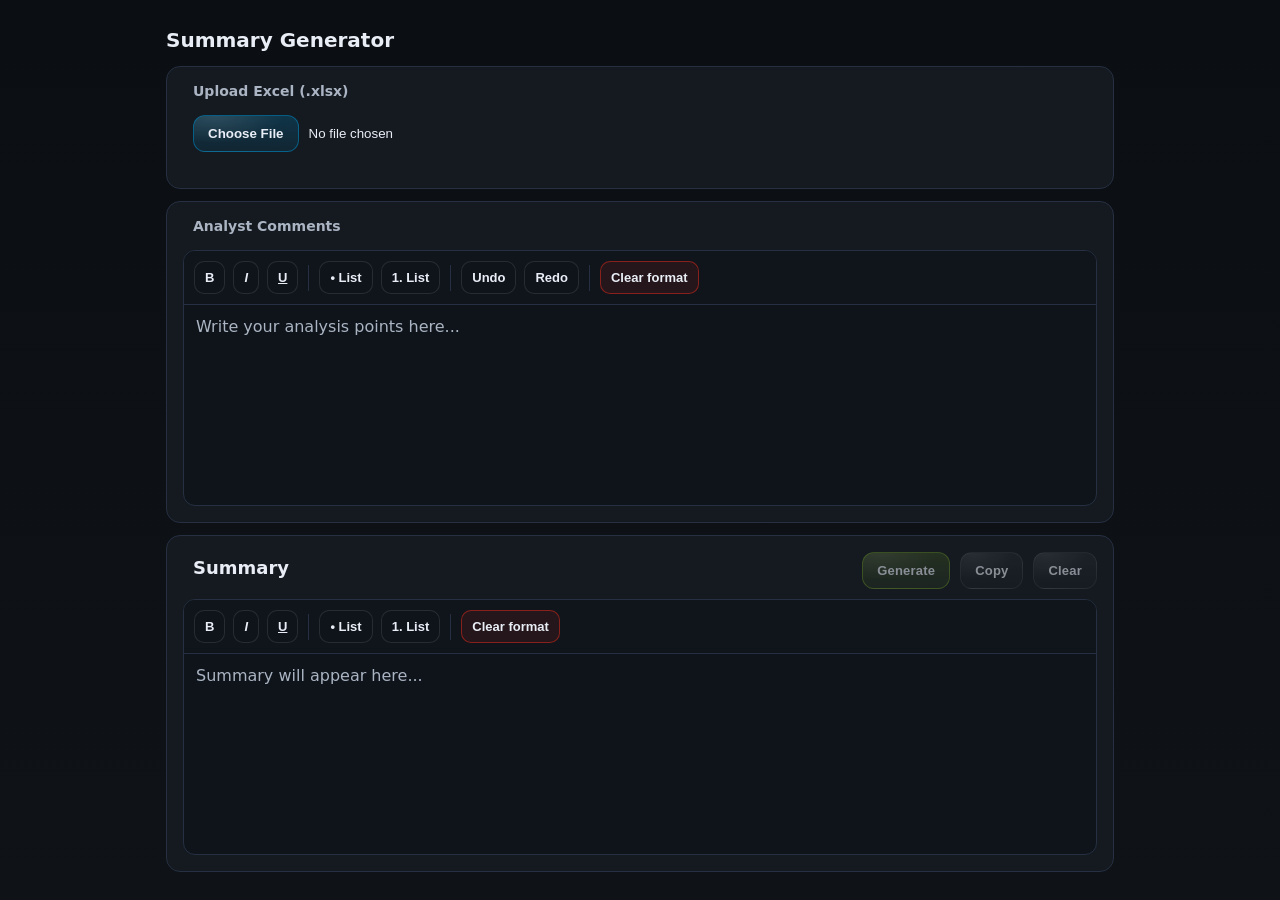
==== summary.html @ 72fc3a59 "added summary page" ====
<!doctype html>
<html lang="en">
  <head>
    <meta charset="utf-8" />
    <meta name="viewport" content="width=device-width,initial-scale=1" />
    <title>Transactions Summarizer</title>
    <style>
      :root {
        --bg: #0f1216;
        --card: #151a21;
        --text: #e9eef6;
        --muted: #aab4c2;
        --line: #263042;
        --primary: #86bc25;
        --blue: #007cb0;
        --danger: #da291c;
      }

      * {
        box-sizing: border-box;
      }
      body {
        margin: 0;
        font-family:
          system-ui,
          -apple-system,
          Segoe UI,
          Roboto,
          Arial,
          sans-serif;
        background: linear-gradient(180deg, #0b0e12, var(--bg));
        color: var(--text);
      }
      .app {
        max-width: 980px;
        margin: 28px auto;
        padding: 0 16px;
      }
      .head {
        margin-bottom: 14px;
      }
      h1 {
        margin: 0 0 6px;
        font-size: 20px;
      }
      .sub {
        margin: 0;
        color: var(--muted);
        font-size: 13px;
      }

      .card {
        background: var(--card);
        border: 1px solid var(--line);
        border-radius: 14px;
        padding: 16px;
        margin: 12px 0;
      }
      .label {
        display: block;
        font-size: 14px;
        color: var(--muted);
        font-weight: 600;

        margin-bottom: 6px;
        margin-left: 10px;
      }
      #summary {
        color: (var(--text));
        font-size: 18px;
        font-weight: 600;
      }
      .hint {
        font-size: 12px;
        color: var(--muted);
        margin-top: 6px;
      }
      .status {
        margin-top: 10px;
        font-size: 12px;
        color: var(--muted);
      }
      .status.ok {
        color: #cfe8b3;
      }
      .status.bad {
        color: #ffb3ad;
      }

      .row {
        display: flex;
        gap: 12px;
        justify-content: space-between;
        align-items: center;
        flex-wrap: wrap;
      }
      .rowBtns {
        display: flex;
        gap: 10px;
        align-items: center;
        flex-wrap: wrap;
      }

      /* Beautiful buttons */
      .btn {
        appearance: none;
        border: 1px solid rgba(255, 255, 255, 0.1);
        background:
          radial-gradient(
            120% 140% at 20% 0%,
            rgba(255, 255, 255, 0.1),
            transparent 55%
          ),
          linear-gradient(
            180deg,
            rgba(255, 255, 255, 0.06),
            rgba(255, 255, 255, 0.02)
          );
        color: var(--text);
        padding: 10px 14px;
        border-radius: 12px;
        cursor: pointer;
        font-weight: 750;
        font-size: 13px;
        letter-spacing: 0.2px;
        box-shadow: 0 10px 24px rgba(0, 0, 0, 0.28);
        transition:
          transform 0.12s ease,
          box-shadow 0.18s ease,
          border-color 0.18s ease;
      }
      .btn:hover:not(:disabled) {
        border-color: rgba(255, 255, 255, 0.22);
        box-shadow: 0 14px 34px rgba(0, 0, 0, 0.34);
        transform: translateY(-1px);
      }
      .btn:active:not(:disabled) {
        transform: translateY(0px);
      }
      .btn:disabled {
        opacity: 0.55;
        cursor: not-allowed;
        box-shadow: none;
      }

      .btn.primary {
        border-color: rgba(134, 188, 37, 0.55);
        background:
          radial-gradient(
            120% 140% at 20% 0%,
            rgba(255, 255, 255, 0.12),
            transparent 55%
          ),
          linear-gradient(
            180deg,
            rgba(134, 188, 37, 0.26),
            rgba(134, 188, 37, 0.12)
          );
      }
      .btn.primary:hover:not(:disabled) {
        border-color: rgba(134, 188, 37, 0.85);
        box-shadow:
          0 14px 34px rgba(0, 0, 0, 0.34),
          0 0 0 6px rgba(134, 188, 37, 0.14);
      }

      /* Nice file button */
      input[type="file"]::file-selector-button {
        appearance: none;
        border: 1px solid rgba(0, 124, 176, 0.65);
        background:
          radial-gradient(
            120% 140% at 20% 0%,
            rgba(255, 255, 255, 0.12),
            transparent 55%
          ),
          linear-gradient(
            180deg,
            rgba(0, 124, 176, 0.28),
            rgba(0, 124, 176, 0.12)
          );
        color: var(--text);
        padding: 10px 14px;
        border-radius: 12px;
        cursor: pointer;
        font-weight: 750;
        margin: 10px;
        transition:
          transform 0.12s ease,
          box-shadow 0.18s ease,
          border-color 0.18s ease;
      }
      input[type="file"]::file-selector-button:hover {
        border-color: rgba(0, 124, 176, 0.95);
        box-shadow:
          0 12px 28px rgba(0, 0, 0, 0.3),
          0 0 0 6px rgba(0, 124, 176, 0.14);
        transform: translateY(-1px);
      }

      /* Rich text editor */
      .rte {
        border: 1px solid var(--line);
        border-radius: 12px;
        overflow: hidden;
        background: #0f141b;
        margin-top: 10px;
      }
      .rteToolbar {
        display: flex;
        flex-wrap: wrap;
        gap: 8px;
        align-items: center;
        padding: 10px;
        border-bottom: 1px solid var(--line);
        background: #10151c;
      }
      .iconBtn {
        border: 1px solid rgba(255, 255, 255, 0.1);
        background: #0f141b;
        color: var(--text);
        padding: 8px 10px;
        border-radius: 10px;
        cursor: pointer;
        font-weight: 800;
        font-size: 13px;
      }
      .iconBtn:hover {
        border-color: rgba(255, 255, 255, 0.22);
      }
      .iconBtn:active {
        transform: translateY(1px);
      }
      .iconBtn.danger {
        border-color: rgba(218, 41, 28, 0.55);
        background: rgba(218, 41, 28, 0.1);
      }

      .sep {
        width: 1px;
        height: 26px;
        background: var(--line);
        margin: 0 2px;
      }

      .rteEditor {
        min-height: 200px;
        padding: 12px;
        outline: none;
        color: var(--text);
      }
      .rteEditor.placeholder:empty:before {
        content: attr(data-placeholder);
        color: var(--muted);
      }
    </style>
  </head>
  <body>
    <main class="app">
      <header class="head">
        <h1>Summary Generator</h1>
      </header>

      <section class="card">
        <label class="label">Upload Excel (.xlsx)</label>
        <input id="file" type="file" accept=".xlsx" />
        <div id="status" class="status" aria-live="polite"></div>
      </section>

      <section class="card">
        <div class="row">
          <div>
            <label class="label">Analyst Comments</label>
          </div>
        </div>

        <div class="rte">
          <div class="rteToolbar" role="toolbar" aria-label="Analysis toolbar">
            <button
              class="iconBtn"
              type="button"
              data-target="analysisEditor"
              data-cmd="bold"
            >
              <b>B</b>
            </button>
            <button
              class="iconBtn"
              type="button"
              data-target="analysisEditor"
              data-cmd="italic"
            >
              <i>I</i>
            </button>
            <button
              class="iconBtn"
              type="button"
              data-target="analysisEditor"
              data-cmd="underline"
            >
              <u>U</u>
            </button>
            <span class="sep"></span>
            <button
              class="iconBtn"
              type="button"
              data-target="analysisEditor"
              data-cmd="insertUnorderedList"
            >
              • List
            </button>
            <button
              class="iconBtn"
              type="button"
              data-target="analysisEditor"
              data-cmd="insertOrderedList"
            >
              1. List
            </button>
            <span class="sep"></span>
            <button
              class="iconBtn"
              type="button"
              data-target="analysisEditor"
              data-cmd="undo"
            >
              Undo
            </button>
            <button
              class="iconBtn"
              type="button"
              data-target="analysisEditor"
              data-cmd="redo"
            >
              Redo
            </button>
            <span class="sep"></span>
            <button
              class="iconBtn danger"
              type="button"
              data-target="analysisEditor"
              data-action="clearFormat"
            >
              Clear format
            </button>
          </div>

          <div
            id="analysisEditor"
            class="rteEditor placeholder"
            contenteditable="true"
            spellcheck="true"
            data-placeholder="Write your analysis points here..."
          ></div>
        </div>
      </section>

      <section class="card">
        <div class="row">
          <div>
            <label class="label" id="summary">Summary </label>
          </div>
          <div class="rowBtns">
            <button id="btnGenerate" class="btn primary" disabled>
              Generate
            </button>
            <button id="btnCopy" class="btn" disabled>Copy</button>
            <button id="btnClear" class="btn" disabled>Clear</button>
          </div>
        </div>

        <div class="rte">
          <div class="rteToolbar" role="toolbar" aria-label="Summary toolbar">
            <button
              class="iconBtn"
              type="button"
              data-target="summaryEditor"
              data-cmd="bold"
            >
              <b>B</b>
            </button>
            <button
              class="iconBtn"
              type="button"
              data-target="summaryEditor"
              data-cmd="italic"
            >
              <i>I</i>
            </button>
            <button
              class="iconBtn"
              type="button"
              data-target="summaryEditor"
              data-cmd="underline"
            >
              <u>U</u>
            </button>
            <span class="sep"></span>
            <button
              class="iconBtn"
              type="button"
              data-target="summaryEditor"
              data-cmd="insertUnorderedList"
            >
              • List
            </button>
            <button
              class="iconBtn"
              type="button"
              data-target="summaryEditor"
              data-cmd="insertOrderedList"
            >
              1. List
            </button>
            <span class="sep"></span>
            <button
              class="iconBtn danger"
              type="button"
              data-target="summaryEditor"
              data-action="clearFormat"
            >
              Clear format
            </button>
          </div>

          <div
            id="summaryEditor"
            class="rteEditor placeholder"
            contenteditable="true"
            spellcheck="true"
            data-placeholder="Summary will appear here..."
          ></div>
        </div>
      </section>
    </main>

    <script src="https://cdn.sheetjs.com/xlsx-latest/package/dist/xlsx.full.min.js"></script>
    <script>
      // Code Generated by Sidekick is for learning and experimentation purposes only.
      (() => {
        const el = (id) => document.getElementById(id);

        const fileEl = el("file");
        const statusEl = el("status");

        const btnGenerate = el("btnGenerate");
        const btnCopy = el("btnCopy");
        const btnClear = el("btnClear");

        const analysisEditor = el("analysisEditor");
        const summaryEditor = el("summaryEditor");

        let rows = [];
        let fileName = "";

        function setStatus(msg, kind = "") {
          statusEl.textContent = msg || "";
          statusEl.className = "status" + (kind ? ` ${kind}` : "");
        }

        function normalize(s) {
          return String(s ?? "")
            .trim()
            .toLowerCase()
            .replace(/\s+/g, " ")
            .replace(/[^a-z0-9 ]/g, "");
        }

        function findCol(headers, candidates) {
          const normToOrig = new Map(headers.map((h) => [normalize(h), h]));
          for (const c of candidates) {
            const hit = normToOrig.get(normalize(c));
            if (hit) return hit;
          }
          const normHeaders = headers.map((h) => ({ h, n: normalize(h) }));
          for (const c of candidates) {
            const cn = normalize(c);
            const hit = normHeaders.find(
              (x) => x.n.includes(cn) || cn.includes(x.n),
            );
            if (hit) return hit.h;
          }
          return "";
        }

        function parseAmount(v) {
          if (v == null || v === "") return NaN;
          if (typeof v === "number") return v;

          const cleaned = String(v)
            .trim()
            .replace(/[^0-9.,\-()]/g, "");
          const neg = /^\(.*\)$/.test(cleaned);
          const unwrapped = cleaned.replace(/[()]/g, "");

          const parts = unwrapped.split(".");
          let numStr = unwrapped;
          if (parts.length > 2) {
            const last = parts.pop();
            numStr = parts.join("") + "." + last;
          }
          numStr = numStr.replace(/,/g, "");
          const n = Number(numStr);
          if (!Number.isFinite(n)) return NaN;
          return neg ? -n : n;
        }

        function parseDate(v) {
          if (v == null || v === "") return null;
          if (v instanceof Date && !isNaN(v)) return v;
          if (typeof v === "number") {
            const epoch = new Date(Date.UTC(1899, 11, 30));
            const d = new Date(epoch.getTime() + v * 86400000);
            return isNaN(d) ? null : d;
          }
          const d = new Date(String(v));
          return isNaN(d) ? null : d;
        }

        function fmtMoney(n) {
          if (!Number.isFinite(n)) return "N/A";
          const sign = n < 0 ? "-" : "";
          const abs = Math.abs(n);
          return `${sign}${abs.toLocaleString(undefined, { minimumFractionDigits: 2, maximumFractionDigits: 2 })}`;
        }

        function fmtDate(d) {
          return d instanceof Date && !isNaN(d)
            ? d.toISOString().slice(0, 10)
            : "N/A";
        }

        function esc(s) {
          return String(s ?? "")
            .replaceAll("&", "&amp;")
            .replaceAll("<", "&lt;")
            .replaceAll(">", "&gt;")
            .replaceAll('"', "&quot;")
            .replaceAll("'", "&#39;");
        }

        function sanitizeBasicHtml(html) {
          // allow basic formatting + lists; remove everything else
          const allowed = new Set([
            "B",
            "STRONG",
            "I",
            "EM",
            "U",
            "BR",
            "DIV",
            "P",
            "UL",
            "OL",
            "LI",
            "SPAN",
          ]);
          const tpl = document.createElement("template");
          tpl.innerHTML = String(html || "");

          const walk = (node) => {
            const children = Array.from(node.childNodes);
            for (const ch of children) {
              if (ch.nodeType === Node.ELEMENT_NODE) {
                const tag = ch.tagName.toUpperCase();
                if (!allowed.has(tag)) {
                  // unwrap: keep text/children
                  const frag = document.createDocumentFragment();
                  while (ch.firstChild) frag.appendChild(ch.firstChild);
                  ch.replaceWith(frag);
                } else {
                  // strip attributes (keeps it simple/safe)
                  for (const attr of Array.from(ch.attributes))
                    ch.removeAttribute(attr.name);
                  walk(ch);
                }
              } else if (ch.nodeType === Node.COMMENT_NODE) {
                ch.remove();
              }
            }
          };

          walk(tpl.content);
          return tpl.innerHTML;
        }

        function buildSummaryHtml() {
          if (!rows.length) throw new Error("No transactions loaded.");

          const headers = Object.keys(rows[0] || {});
          const dateCol = findCol(headers, [
            "date",
            "posting date",
            "transaction date",
            "txn date",
          ]);
          const amtCol = findCol(headers, [
            "amount",
            "amt",
            "value",
            "transaction amount",
            "debit",
            "credit",
          ]);
          const descCol = findCol(headers, [
            "description",
            "narration",
            "details",
            "merchant",
            "payee",
            "memo",
          ]);
          const catCol = findCol(headers, [
            "category",
            "type",
            "classification",
          ]);

          const parsed = rows.map((r) => ({
            amount: amtCol ? parseAmount(r[amtCol]) : NaN,
            date: dateCol ? parseDate(r[dateCol]) : null,
            desc: descCol ? String(r[descCol] ?? "").trim() : "",
            cat: catCol ? String(r[catCol] ?? "").trim() : "",
          }));

          const amountOk = parsed.filter((x) => Number.isFinite(x.amount));
          const dateOk = parsed.filter(
            (x) => x.date instanceof Date && !isNaN(x.date),
          );

          const total = amountOk.reduce((a, x) => a + x.amount, 0);
          const inflow = amountOk
            .filter((x) => x.amount > 0)
            .reduce((a, x) => a + x.amount, 0);
          const outflow = amountOk
            .filter((x) => x.amount < 0)
            .reduce((a, x) => a + x.amount, 0);

          const minDate = dateOk.length
            ? new Date(Math.min(...dateOk.map((x) => x.date.getTime())))
            : null;
          const maxDate = dateOk.length
            ? new Date(Math.max(...dateOk.map((x) => x.date.getTime())))
            : null;

          const byCat = new Map();
          for (const x of amountOk) {
            const k = x.cat || "(Uncategorized)";
            byCat.set(k, (byCat.get(k) || 0) + x.amount);
          }
          const topCats = [...byCat.entries()]
            .sort((a, b) => Math.abs(b[1]) - Math.abs(a[1]))
            .slice(0, 5);

          const topTx = amountOk
            .map((x) => ({ ...x, abs: Math.abs(x.amount) }))
            .sort((a, b) => b.abs - a.abs)
            .slice(0, 5);

          const analysisHtml = sanitizeBasicHtml(analysisEditor.innerHTML);
          const hasAnalysis = analysisEditor.textContent.trim().length > 0;

          const warnings = [];
          if (!amtCol) warnings.push("amount");
          if (!dateCol) warnings.push("date");

          return `
      <div>
        <p><b>File:</b> ${esc(fileName || "Uploaded Excel")}</p>
        <p><b>Transactions:</b> ${esc(rows.length)}</p>

        <h3>Summary</h3>
        <ul>
          <li><b>Date range:</b> ${esc(minDate ? fmtDate(minDate) : "N/A")} to ${esc(maxDate ? fmtDate(maxDate) : "N/A")}</li>
          <li><b>Net total:</b> ${esc(fmtMoney(total))}</li>
          <li><b>Inflows:</b> ${esc(fmtMoney(inflow))}</li>
          <li><b>Outflows:</b> ${esc(fmtMoney(outflow))}</li>
        </ul>

        <h3>Top categories (absolute net)</h3>
        ${
          topCats.length
            ? `
          <ol>
            ${topCats.map(([k, v]) => `<li>${esc(k)}: <b>${esc(fmtMoney(v))}</b></li>`).join("")}
          </ol>`
            : `<p><i>N/A</i></p>`
        }

        <h3>Largest transactions (absolute amount)</h3>
        ${
          topTx.length
            ? `
          <ol>
            ${topTx
              .map((t) => {
                const label = [
                  t.desc || t.cat || "Transaction",
                  t.date ? fmtDate(t.date) : "",
                ]
                  .filter(Boolean)
                  .join(" — ");
                return `<li>${esc(label)}: <b>${esc(fmtMoney(t.amount))}</b></li>`;
              })
              .join("")}
          </ol>`
            : `<p><i>N/A</i></p>`
        }

        <h3>My analysis points</h3>
        ${hasAnalysis ? `<div>${analysisHtml}</div>` : `<p><i>No analysis added.</i></p>`}

        ${warnings.length ? `<p><i>Note: Could not detect ${esc(warnings.join(" and "))} column(s) reliably.</i></p>` : ``}
      </div>
    `.trim();
        }

        async function copySummary() {
          const html = summaryEditor.innerHTML;
          const text = summaryEditor.innerText;

          if (!text.trim()) return;

          try {
            if (navigator.clipboard && window.ClipboardItem) {
              await navigator.clipboard.write([
                new ClipboardItem({
                  "text/html": new Blob([html], { type: "text/html" }),
                  "text/plain": new Blob([text], { type: "text/plain" }),
                }),
              ]);
            } else {
              await navigator.clipboard.writeText(text);
            }
            setStatus("Copied.", "ok");
          } catch {
            setStatus("Copy blocked—select and copy manually.", "bad");
          }
        }

        function clearAll() {
          rows = [];
          fileName = "";
          fileEl.value = "";

          analysisEditor.innerHTML = "";
          summaryEditor.innerHTML = "";

          btnGenerate.disabled = true;
          btnCopy.disabled = true;
          btnClear.disabled = true;

          setStatus("", "");
        }

        // Toolbar commands
        document.addEventListener("click", (e) => {
          const btn = e.target.closest("[data-cmd], [data-action]");
          if (!btn) return;

          const targetId = btn.getAttribute("data-target");
          const target = targetId ? document.getElementById(targetId) : null;
          if (!target) return;

          target.focus();

          const cmd = btn.getAttribute("data-cmd");
          const action = btn.getAttribute("data-action");

          if (cmd) document.execCommand(cmd, false, null);
          if (action === "clearFormat") {
            document.execCommand("removeFormat", false, null);
            document.execCommand("unlink", false, null);
          }
        });

        // Enable copy based on summary content
        summaryEditor.addEventListener("input", () => {
          btnCopy.disabled = !summaryEditor.textContent.trim();
        });

        fileEl.addEventListener("change", async () => {
          setStatus("", "");
          const f = fileEl.files?.[0];
          if (!f) return;

          try {
            if (!window.XLSX)
              throw new Error("Missing XLSX library (xlsx.full.min.js).");

            fileName = f.name;
            const buf = await f.arrayBuffer();
            const wb = XLSX.read(buf, { type: "array", cellDates: true });

            const sheetName = wb.SheetNames?.[0];
            if (!sheetName) throw new Error("No sheets found.");

            const ws = wb.Sheets[sheetName];
            const json = XLSX.utils.sheet_to_json(ws, { defval: "" });
            if (!json.length) throw new Error("No transaction rows found.");

            rows = json;

            btnGenerate.disabled = false;
            btnClear.disabled = false;

            setStatus(`Loaded: ${f.name}`, "ok");
          } catch (err) {
            clearAll();
            setStatus(err?.message || "Failed to load file.", "bad");
          }
        });

        btnGenerate.addEventListener("click", () => {
          try {
            const html = buildSummaryHtml();
            summaryEditor.innerHTML = html;
            btnCopy.disabled = !summaryEditor.textContent.trim();
            setStatus("Generated. Edit the summary as needed.", "ok");
          } catch (err) {
            setStatus(err?.message || "Failed to generate summary.", "bad");
          }
        });

        btnCopy.addEventListener("click", copySummary);
        btnClear.addEventListener("click", clearAll);

        clearAll();
      })();
    </script>
  </body>
</html>
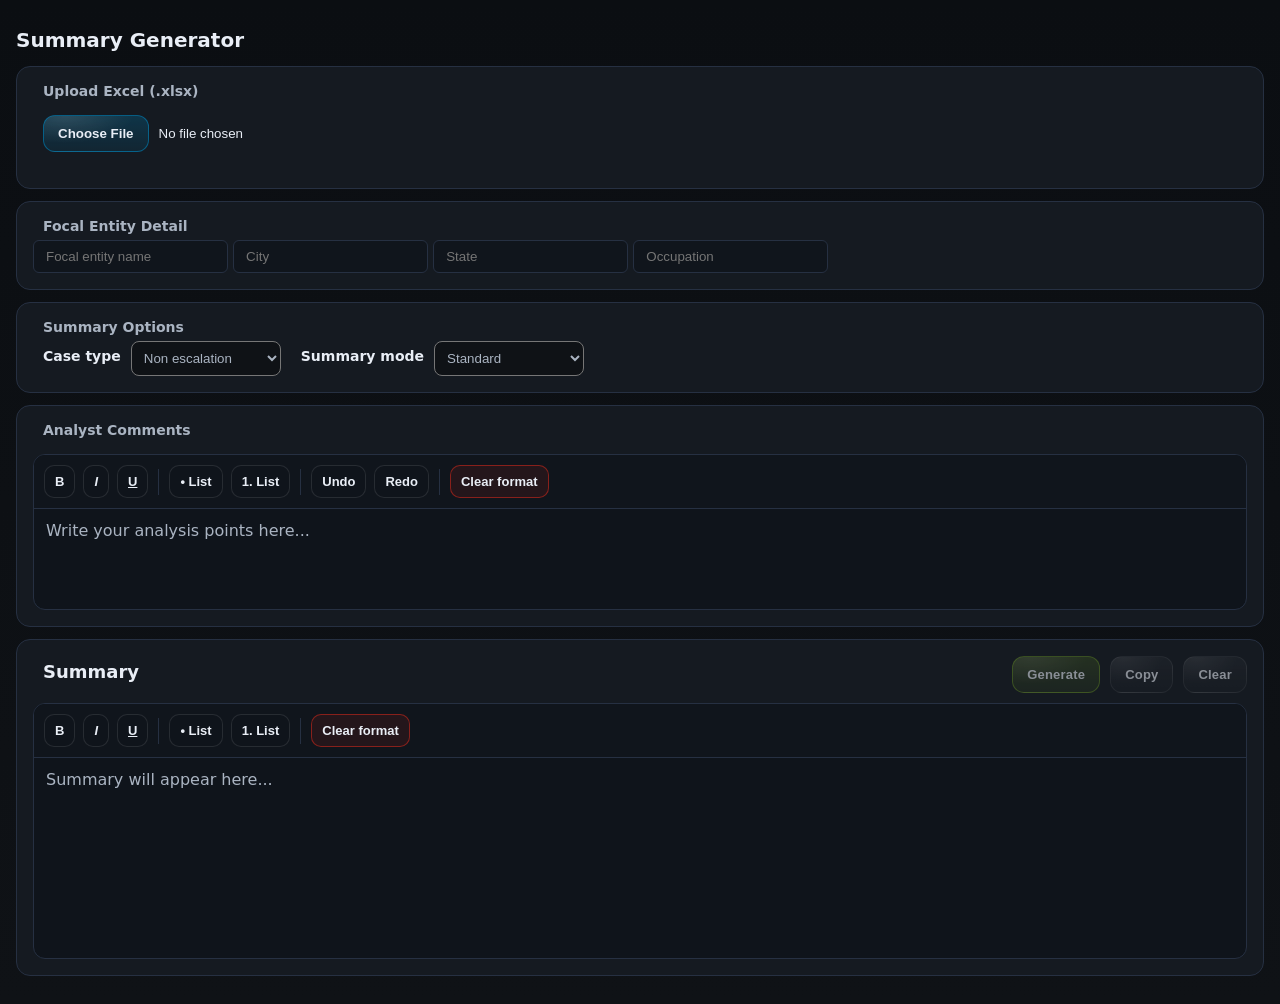
==== commit 0a3ad554: "merged in sinlge file" ====
--- a/summary.html
+++ b/summary.html
@@ -4,6 +4,7 @@
     <meta charset="utf-8" />
     <meta name="viewport" content="width=device-width,initial-scale=1" />
     <title>Transactions Summarizer</title>
+    <!-- <link rel="stylesheet" href="styles.css" /> -->
     <style>
       :root {
         --bg: #0f1216;
@@ -32,7 +33,7 @@
         color: var(--text);
       }
       .app {
-        max-width: 980px;
+        max-width: 100%;
         margin: 28px auto;
         padding: 0 16px;
       }
@@ -100,7 +101,20 @@
         align-items: center;
         flex-wrap: wrap;
       }
-
+      #focal-entity-form input {
+        background-color: #10151c;
+        padding: 8px 12px;
+        border-radius: 6px;
+        border: 1px solid var(--line);
+        color: var(--text);
+      }
+      #focal-entity-form input:focus {
+        background-color: #10151c;
+        padding: 8px 12px;
+        border-radius: 6px;
+        border: 1px solid var(--line);
+        color: var(--text);
+      }
       /* Beautiful buttons */
       .btn {
         appearance: none;
@@ -243,6 +257,9 @@
         margin: 0 2px;
       }
 
+      #analysisEditor {
+        min-height: 100px;
+      }
       .rteEditor {
         min-height: 200px;
         padding: 12px;
@@ -252,6 +269,22 @@
       .rteEditor.placeholder:empty:before {
         content: attr(data-placeholder);
         color: var(--muted);
+      }
+      .flex {
+        display: flex;
+        align-items: center;
+        gap: 10px;
+      }
+      .flex .label {
+        font-size: 14px;
+        color: var(--text);
+      }
+      .flex select {
+        background-color: var(--bg);
+        border-radius: 8px;
+        color: var(--muted);
+        padding: 8px;
+        width: 150px;
       }
     </style>
   </head>
@@ -262,11 +295,42 @@
       </header>
 
       <section class="card">
-        <label class="label">Upload Excel (.xlsx)</label>
-        <input id="file" type="file" accept=".xlsx" />
+        <label class="label">Upload Excel (.xlsx)</label
+        ><input id="file" type="file" accept=".xlsx,.xlsm,.xlsb,.xls" />
+
         <div id="status" class="status" aria-live="polite"></div>
       </section>
-
+      <section class="card" id="focal-entity-form">
+        <div class="row">
+          <div>
+            <label class="label">Focal Entity Detail</label>
+          </div>
+        </div>
+        <input id="focalName" type="text" placeholder="Focal entity name" />
+        <input id="city" type="text" placeholder="City" />
+        <input id="state" type="text" placeholder="State" />
+        <input id="occupation" type="text" placeholder="Occupation" />
+      </section>
+      <section class="card" id="summary-options">
+        <div class="row">
+          <div>
+            <label class="label">Summary Options</label>
+          </div>
+        </div>
+        <div class="flex">
+          <label class="label" for="escalationType">Case type</label>
+          <select id="escalationType">
+            <option value="non_escalation" selected>Non escalation</option>
+            <option value="escalation">Escalation</option>
+          </select>
+
+          <label class="label" for="summaryMode">Summary mode</label>
+          <select id="summaryMode">
+            <option value="standard" selected>Standard</option>
+            <option value="simplified">Simplified</option>
+          </select>
+        </div>
+      </section>
       <section class="card">
         <div class="row">
           <div>
@@ -436,7 +500,6 @@
 
     <script src="https://cdn.sheetjs.com/xlsx-latest/package/dist/xlsx.full.min.js"></script>
     <script>
-      // Code Generated by Sidekick is for learning and experimentation purposes only.
       (() => {
         const el = (id) => document.getElementById(id);
 
@@ -449,6 +512,14 @@
 
         const analysisEditor = el("analysisEditor");
         const summaryEditor = el("summaryEditor");
+
+        // NEW: detail inputs
+        const focalNameEl = el("focalName");
+        const cityEl = el("city");
+        const stateEl = el("state");
+        const occupationEl = el("occupation");
+        const escalationTypeEl = el("escalationType");
+        const summaryModeEl = el("summaryMode");
 
         let rows = [];
         let fileName = "";
@@ -464,6 +535,14 @@
             .toLowerCase()
             .replace(/\s+/g, " ")
             .replace(/[^a-z0-9 ]/g, "");
+        }
+
+        // NEW: find a sheet named "Transactions" (case/space tolerant)
+        function findSheetByName(wb, wantedName) {
+          const wanted = normalize(wantedName);
+          return (
+            (wb.SheetNames || []).find((n) => normalize(n) === wanted) || ""
+          );
         }
 
         function findCol(headers, candidates) {
@@ -521,7 +600,10 @@
           if (!Number.isFinite(n)) return "N/A";
           const sign = n < 0 ? "-" : "";
           const abs = Math.abs(n);
-          return `${sign}${abs.toLocaleString(undefined, { minimumFractionDigits: 2, maximumFractionDigits: 2 })}`;
+          return `${sign}${abs.toLocaleString(undefined, {
+            minimumFractionDigits: 2,
+            maximumFractionDigits: 2,
+          })}`;
         }
 
         function fmtDate(d) {
@@ -530,6 +612,7 @@
             : "N/A";
         }
 
+        // FIXED: escape < and > correctly (prevents HTML injection)
         function esc(s) {
           return String(s ?? "")
             .replaceAll("&", "&amp;")
@@ -540,7 +623,6 @@
         }
 
         function sanitizeBasicHtml(html) {
-          // allow basic formatting + lists; remove everything else
           const allowed = new Set([
             "B",
             "STRONG",
@@ -564,12 +646,10 @@
               if (ch.nodeType === Node.ELEMENT_NODE) {
                 const tag = ch.tagName.toUpperCase();
                 if (!allowed.has(tag)) {
-                  // unwrap: keep text/children
                   const frag = document.createDocumentFragment();
                   while (ch.firstChild) frag.appendChild(ch.firstChild);
                   ch.replaceWith(frag);
                 } else {
-                  // strip attributes (keeps it simple/safe)
                   for (const attr of Array.from(ch.attributes))
                     ch.removeAttribute(attr.name);
                   walk(ch);
@@ -587,13 +667,14 @@
         function buildSummaryHtml() {
           if (!rows.length) throw new Error("No transactions loaded.");
 
+          const focalName = (focalNameEl?.value || "").trim() || "N/A";
+          const city = (cityEl?.value || "").trim() || "N/A";
+          const state = (stateEl?.value || "").trim() || "N/A";
+          const occupation = (occupationEl?.value || "").trim() || "N/A";
+          const escalationType = escalationTypeEl?.value || "non_escalation";
+          const summaryMode = summaryModeEl?.value || "standard";
+
           const headers = Object.keys(rows[0] || {});
-          const dateCol = findCol(headers, [
-            "date",
-            "posting date",
-            "transaction date",
-            "txn date",
-          ]);
           const amtCol = findCol(headers, [
             "amount",
             "amt",
@@ -602,123 +683,55 @@
             "debit",
             "credit",
           ]);
-          const descCol = findCol(headers, [
-            "description",
-            "narration",
-            "details",
-            "merchant",
-            "payee",
-            "memo",
-          ]);
-          const catCol = findCol(headers, [
-            "category",
-            "type",
-            "classification",
-          ]);
-
-          const parsed = rows.map((r) => ({
-            amount: amtCol ? parseAmount(r[amtCol]) : NaN,
-            date: dateCol ? parseDate(r[dateCol]) : null,
-            desc: descCol ? String(r[descCol] ?? "").trim() : "",
-            cat: catCol ? String(r[catCol] ?? "").trim() : "",
-          }));
-
-          const amountOk = parsed.filter((x) => Number.isFinite(x.amount));
-          const dateOk = parsed.filter(
-            (x) => x.date instanceof Date && !isNaN(x.date),
+
+          if (!amtCol) throw new Error('Could not detect an "amount" column.');
+
+          const amounts = rows
+            .map((r) => parseAmount(r[amtCol]))
+            .filter((n) => Number.isFinite(n));
+
+          const credit = amounts
+            .filter((n) => n > 0)
+            .reduce((a, n) => a + n, 0);
+          const debit = Math.abs(
+            amounts.filter((n) => n < 0).reduce((a, n) => a + n, 0),
           );
-
-          const total = amountOk.reduce((a, x) => a + x.amount, 0);
-          const inflow = amountOk
-            .filter((x) => x.amount > 0)
-            .reduce((a, x) => a + x.amount, 0);
-          const outflow = amountOk
-            .filter((x) => x.amount < 0)
-            .reduce((a, x) => a + x.amount, 0);
-
-          const minDate = dateOk.length
-            ? new Date(Math.min(...dateOk.map((x) => x.date.getTime())))
-            : null;
-          const maxDate = dateOk.length
-            ? new Date(Math.max(...dateOk.map((x) => x.date.getTime())))
-            : null;
-
-          const byCat = new Map();
-          for (const x of amountOk) {
-            const k = x.cat || "(Uncategorized)";
-            byCat.set(k, (byCat.get(k) || 0) + x.amount);
+          const creditText = `$${fmtMoney(credit)}`;
+          const debitText = `$${fmtMoney(debit)}`;
+
+          let paragraph = "";
+          if (escalationType === "escalation" && summaryMode === "standard") {
+            paragraph = `Escalation summary: The focal entity is "${focalName}" located in ${city}, ${state}, with occupation "${occupation}". Total credits are ${creditText} and total debits are ${debitText}.`;
+          } else if (
+            escalationType === "escalation" &&
+            summaryMode === "simplified"
+          ) {
+            paragraph = `Escalation: "${focalName}" (${city}, ${state}; "${occupation}") — Credits ${creditText}; Debits ${debitText}.`;
+          } else if (
+            escalationType === "non_escalation" &&
+            summaryMode === "standard"
+          ) {
+            paragraph = `Summary: The focal entity is "${focalName}" located in ${city}, ${state}, with occupation "${occupation}". Total credits are ${creditText} and total debits are ${debitText}.`;
+          } else if (
+            escalationType === "non_escalation" &&
+            summaryMode === "simplified"
+          ) {
+            paragraph = `Non-escalation: "${focalName}" (${city}, ${state}; "${occupation}") — Credits ${creditText}; Debits ${debitText}.`;
+          } else {
+            alert("Please check all the input fields are selected correctly.");
+            paragraph = "";
           }
-          const topCats = [...byCat.entries()]
-            .sort((a, b) => Math.abs(b[1]) - Math.abs(a[1]))
-            .slice(0, 5);
-
-          const topTx = amountOk
-            .map((x) => ({ ...x, abs: Math.abs(x.amount) }))
-            .sort((a, b) => b.abs - a.abs)
-            .slice(0, 5);
-
-          const analysisHtml = sanitizeBasicHtml(analysisEditor.innerHTML);
-          const hasAnalysis = analysisEditor.textContent.trim().length > 0;
-
-          const warnings = [];
-          if (!amtCol) warnings.push("amount");
-          if (!dateCol) warnings.push("date");
 
           return `
-      <div>
-        <p><b>File:</b> ${esc(fileName || "Uploaded Excel")}</p>
-        <p><b>Transactions:</b> ${esc(rows.length)}</p>
-
-        <h3>Summary</h3>
-        <ul>
-          <li><b>Date range:</b> ${esc(minDate ? fmtDate(minDate) : "N/A")} to ${esc(maxDate ? fmtDate(maxDate) : "N/A")}</li>
-          <li><b>Net total:</b> ${esc(fmtMoney(total))}</li>
-          <li><b>Inflows:</b> ${esc(fmtMoney(inflow))}</li>
-          <li><b>Outflows:</b> ${esc(fmtMoney(outflow))}</li>
-        </ul>
-
-        <h3>Top categories (absolute net)</h3>
-        ${
-          topCats.length
-            ? `
-          <ol>
-            ${topCats.map(([k, v]) => `<li>${esc(k)}: <b>${esc(fmtMoney(v))}</b></li>`).join("")}
-          </ol>`
-            : `<p><i>N/A</i></p>`
-        }
-
-        <h3>Largest transactions (absolute amount)</h3>
-        ${
-          topTx.length
-            ? `
-          <ol>
-            ${topTx
-              .map((t) => {
-                const label = [
-                  t.desc || t.cat || "Transaction",
-                  t.date ? fmtDate(t.date) : "",
-                ]
-                  .filter(Boolean)
-                  .join(" — ");
-                return `<li>${esc(label)}: <b>${esc(fmtMoney(t.amount))}</b></li>`;
-              })
-              .join("")}
-          </ol>`
-            : `<p><i>N/A</i></p>`
-        }
-
-        <h3>My analysis points</h3>
-        ${hasAnalysis ? `<div>${analysisHtml}</div>` : `<p><i>No analysis added.</i></p>`}
-
-        ${warnings.length ? `<p><i>Note: Could not detect ${esc(warnings.join(" and "))} column(s) reliably.</i></p>` : ``}
-      </div>
-    `.trim();
+    <div>
+      <p>${esc(paragraph)}</p>
+    </div>
+  `.trim();
         }
 
         async function copySummary() {
           const html = summaryEditor.innerHTML;
           const text = summaryEditor.innerText;
-
           if (!text.trim()) return;
 
           try {
@@ -753,7 +766,6 @@
           setStatus("", "");
         }
 
-        // Toolbar commands
         document.addEventListener("click", (e) => {
           const btn = e.target.closest("[data-cmd], [data-action]");
           if (!btn) return;
@@ -774,11 +786,11 @@
           }
         });
 
-        // Enable copy based on summary content
         summaryEditor.addEventListener("input", () => {
           btnCopy.disabled = !summaryEditor.textContent.trim();
         });
 
+        // UPDATED: load the "Transactions" sheet specifically
         fileEl.addEventListener("change", async () => {
           setStatus("", "");
           const f = fileEl.files?.[0];
@@ -792,19 +804,25 @@
             const buf = await f.arrayBuffer();
             const wb = XLSX.read(buf, { type: "array", cellDates: true });
 
-            const sheetName = wb.SheetNames?.[0];
-            if (!sheetName) throw new Error("No sheets found.");
+            const sheetName = findSheetByName(wb, "Transactions");
+            if (!sheetName) {
+              const available = (wb.SheetNames || []).join(", ") || "(none)";
+              throw new Error(
+                `Sheet "Transactions" not found. Available: ${available}`,
+              );
+            }
 
             const ws = wb.Sheets[sheetName];
             const json = XLSX.utils.sheet_to_json(ws, { defval: "" });
-            if (!json.length) throw new Error("No transaction rows found.");
+            if (!json.length)
+              throw new Error('No rows found in "Transactions" sheet.');
 
             rows = json;
 
             btnGenerate.disabled = false;
             btnClear.disabled = false;
 
-            setStatus(`Loaded: ${f.name}`, "ok");
+            setStatus(`Loaded: ${f.name} (Sheet: ${sheetName})`, "ok");
           } catch (err) {
             clearAll();
             setStatus(err?.message || "Failed to load file.", "bad");
--- a/styles.css
+++ b/styles.css
@@ -0,0 +1,272 @@
+:root {
+  --bg: #0f1216;
+  --card: #151a21;
+  --text: #e9eef6;
+  --muted: #aab4c2;
+  --line: #263042;
+  --primary: #86bc25;
+  --blue: #007cb0;
+  --danger: #da291c;
+}
+
+* {
+  box-sizing: border-box;
+}
+body {
+  margin: 0;
+  font-family:
+    system-ui,
+    -apple-system,
+    Segoe UI,
+    Roboto,
+    Arial,
+    sans-serif;
+  background: linear-gradient(180deg, #0b0e12, var(--bg));
+  color: var(--text);
+}
+.app {
+  max-width: 100%;
+  margin: 28px auto;
+  padding: 0 16px;
+}
+.head {
+  margin-bottom: 14px;
+}
+h1 {
+  margin: 0 0 6px;
+  font-size: 20px;
+}
+.sub {
+  margin: 0;
+  color: var(--muted);
+  font-size: 13px;
+}
+
+.card {
+  background: var(--card);
+  border: 1px solid var(--line);
+  border-radius: 14px;
+  padding: 16px;
+  margin: 12px 0;
+}
+.label {
+  display: block;
+  font-size: 14px;
+  color: var(--muted);
+  font-weight: 600;
+
+  margin-bottom: 6px;
+  margin-left: 10px;
+}
+#summary {
+  color: (var(--text));
+  font-size: 18px;
+  font-weight: 600;
+}
+.hint {
+  font-size: 12px;
+  color: var(--muted);
+  margin-top: 6px;
+}
+.status {
+  margin-top: 10px;
+  font-size: 12px;
+  color: var(--muted);
+}
+.status.ok {
+  color: #cfe8b3;
+}
+.status.bad {
+  color: #ffb3ad;
+}
+
+.row {
+  display: flex;
+  gap: 12px;
+  justify-content: space-between;
+  align-items: center;
+  flex-wrap: wrap;
+}
+.rowBtns {
+  display: flex;
+  gap: 10px;
+  align-items: center;
+  flex-wrap: wrap;
+}
+#focal-entity-form input {
+  background-color: #10151c;
+  padding: 8px 12px;
+  border-radius: 6px;
+  border: 1px solid var(--line);
+  color: var(--text);
+}
+#focal-entity-form input:focus {
+  background-color: #10151c;
+  padding: 8px 12px;
+  border-radius: 6px;
+  border: 1px solid var(--line);
+  color: var(--text);
+}
+/* Beautiful buttons */
+.btn {
+  appearance: none;
+  border: 1px solid rgba(255, 255, 255, 0.1);
+  background:
+    radial-gradient(
+      120% 140% at 20% 0%,
+      rgba(255, 255, 255, 0.1),
+      transparent 55%
+    ),
+    linear-gradient(
+      180deg,
+      rgba(255, 255, 255, 0.06),
+      rgba(255, 255, 255, 0.02)
+    );
+  color: var(--text);
+  padding: 10px 14px;
+  border-radius: 12px;
+  cursor: pointer;
+  font-weight: 750;
+  font-size: 13px;
+  letter-spacing: 0.2px;
+  box-shadow: 0 10px 24px rgba(0, 0, 0, 0.28);
+  transition:
+    transform 0.12s ease,
+    box-shadow 0.18s ease,
+    border-color 0.18s ease;
+}
+.btn:hover:not(:disabled) {
+  border-color: rgba(255, 255, 255, 0.22);
+  box-shadow: 0 14px 34px rgba(0, 0, 0, 0.34);
+  transform: translateY(-1px);
+}
+.btn:active:not(:disabled) {
+  transform: translateY(0px);
+}
+.btn:disabled {
+  opacity: 0.55;
+  cursor: not-allowed;
+  box-shadow: none;
+}
+
+.btn.primary {
+  border-color: rgba(134, 188, 37, 0.55);
+  background:
+    radial-gradient(
+      120% 140% at 20% 0%,
+      rgba(255, 255, 255, 0.12),
+      transparent 55%
+    ),
+    linear-gradient(180deg, rgba(134, 188, 37, 0.26), rgba(134, 188, 37, 0.12));
+}
+.btn.primary:hover:not(:disabled) {
+  border-color: rgba(134, 188, 37, 0.85);
+  box-shadow:
+    0 14px 34px rgba(0, 0, 0, 0.34),
+    0 0 0 6px rgba(134, 188, 37, 0.14);
+}
+
+/* Nice file button */
+input[type="file"]::file-selector-button {
+  appearance: none;
+  border: 1px solid rgba(0, 124, 176, 0.65);
+  background:
+    radial-gradient(
+      120% 140% at 20% 0%,
+      rgba(255, 255, 255, 0.12),
+      transparent 55%
+    ),
+    linear-gradient(180deg, rgba(0, 124, 176, 0.28), rgba(0, 124, 176, 0.12));
+  color: var(--text);
+  padding: 10px 14px;
+  border-radius: 12px;
+  cursor: pointer;
+  font-weight: 750;
+  margin: 10px;
+  transition:
+    transform 0.12s ease,
+    box-shadow 0.18s ease,
+    border-color 0.18s ease;
+}
+input[type="file"]::file-selector-button:hover {
+  border-color: rgba(0, 124, 176, 0.95);
+  box-shadow:
+    0 12px 28px rgba(0, 0, 0, 0.3),
+    0 0 0 6px rgba(0, 124, 176, 0.14);
+  transform: translateY(-1px);
+}
+
+/* Rich text editor */
+.rte {
+  border: 1px solid var(--line);
+  border-radius: 12px;
+  overflow: hidden;
+  background: #0f141b;
+  margin-top: 10px;
+}
+.rteToolbar {
+  display: flex;
+  flex-wrap: wrap;
+  gap: 8px;
+  align-items: center;
+  padding: 10px;
+  border-bottom: 1px solid var(--line);
+  background: #10151c;
+}
+.iconBtn {
+  border: 1px solid rgba(255, 255, 255, 0.1);
+  background: #0f141b;
+  color: var(--text);
+  padding: 8px 10px;
+  border-radius: 10px;
+  cursor: pointer;
+  font-weight: 800;
+  font-size: 13px;
+}
+.iconBtn:hover {
+  border-color: rgba(255, 255, 255, 0.22);
+}
+.iconBtn:active {
+  transform: translateY(1px);
+}
+.iconBtn.danger {
+  border-color: rgba(218, 41, 28, 0.55);
+  background: rgba(218, 41, 28, 0.1);
+}
+
+.sep {
+  width: 1px;
+  height: 26px;
+  background: var(--line);
+  margin: 0 2px;
+}
+
+#analysisEditor {
+  min-height: 100px;
+}
+.rteEditor {
+  min-height: 200px;
+  padding: 12px;
+  outline: none;
+  color: var(--text);
+}
+.rteEditor.placeholder:empty:before {
+  content: attr(data-placeholder);
+  color: var(--muted);
+}
+.flex {
+  display: flex;
+  align-items: center;
+  gap: 10px;
+}
+.flex .label {
+  font-size: 14px;
+  color: var(--text);
+}
+.flex select {
+  background-color: var(--bg);
+  border-radius: 8px;
+  color: var(--muted);
+  padding: 8px;
+  width: 150px;
+}
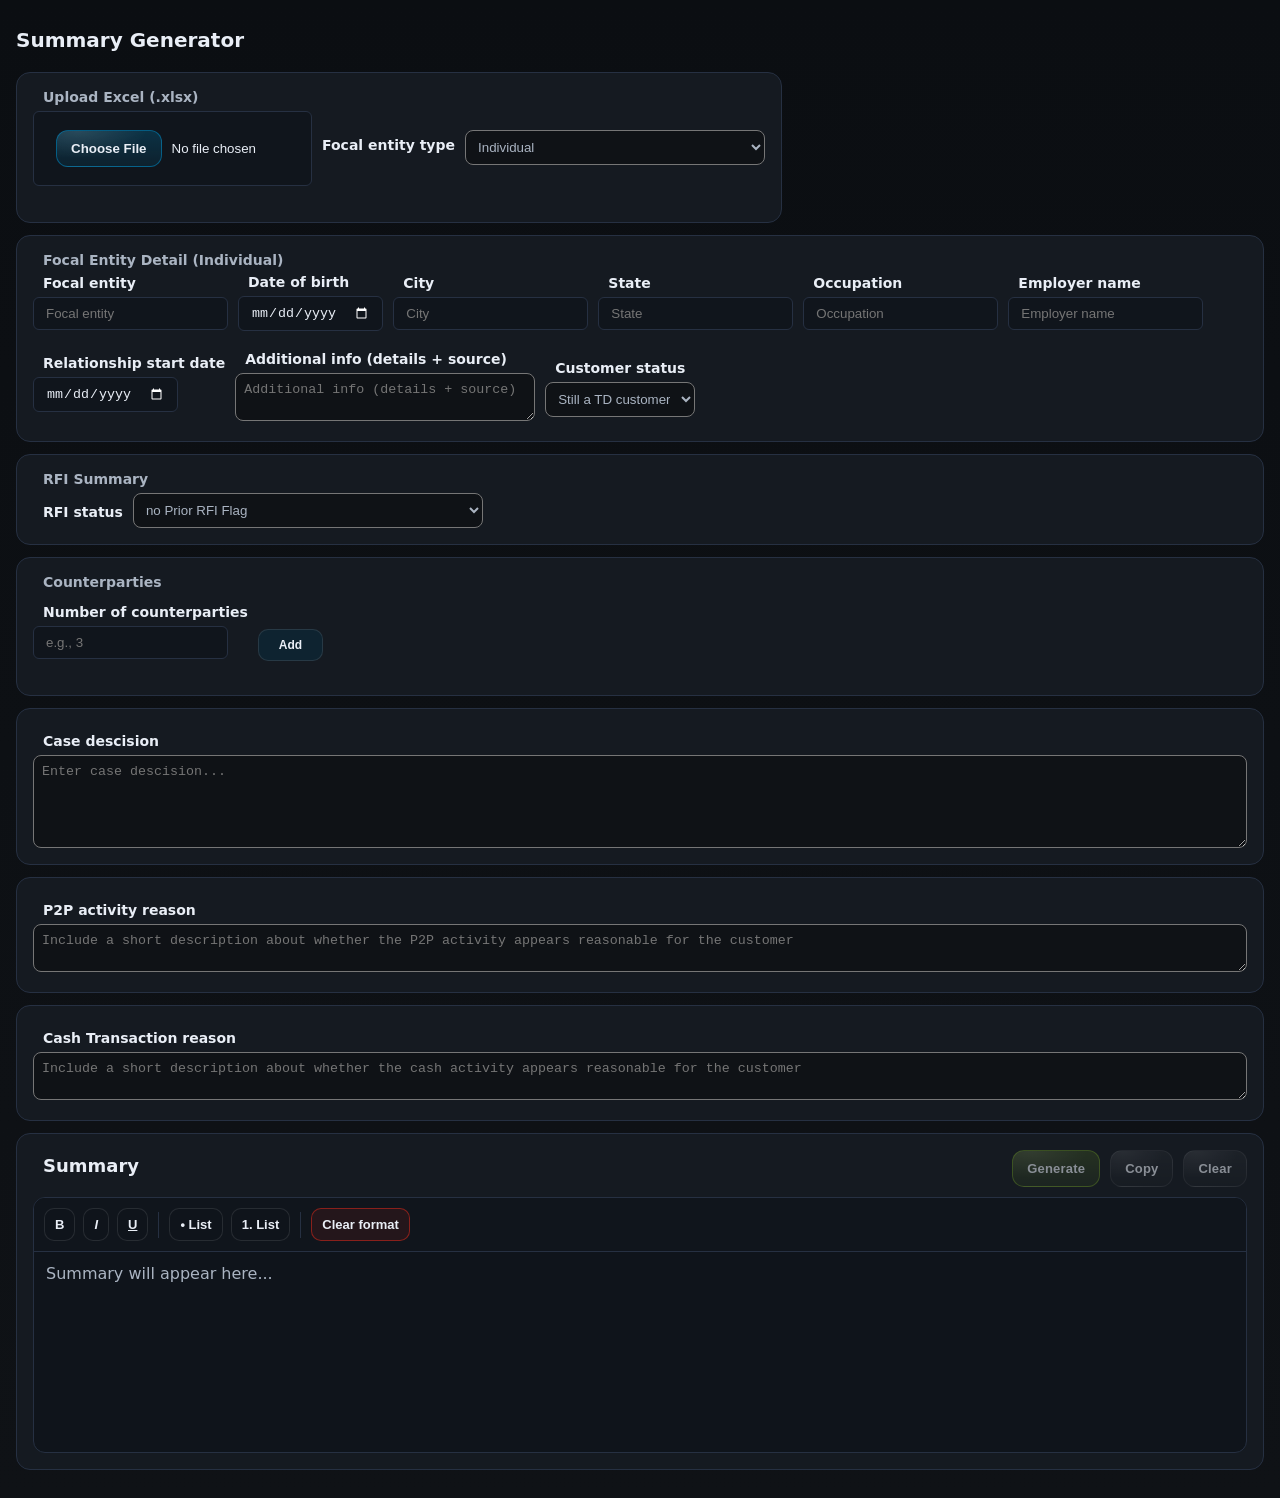
==== commit 74110323: "summary page edited" ====
--- a/summary.html
+++ b/summary.html
@@ -5,417 +5,742 @@
     <meta name="viewport" content="width=device-width,initial-scale=1" />
     <title>Transactions Summarizer</title>
     <!-- <link rel="stylesheet" href="styles.css" /> -->
-    <style>
+     <style>
       :root {
-        --bg: #0f1216;
-        --card: #151a21;
-        --text: #e9eef6;
-        --muted: #aab4c2;
-        --line: #263042;
-        --primary: #86bc25;
-        --blue: #007cb0;
-        --danger: #da291c;
-      }
-
-      * {
-        box-sizing: border-box;
-      }
-      body {
-        margin: 0;
-        font-family:
-          system-ui,
-          -apple-system,
-          Segoe UI,
-          Roboto,
-          Arial,
-          sans-serif;
-        background: linear-gradient(180deg, #0b0e12, var(--bg));
-        color: var(--text);
-      }
-      .app {
-        max-width: 100%;
-        margin: 28px auto;
-        padding: 0 16px;
-      }
-      .head {
-        margin-bottom: 14px;
-      }
-      h1 {
-        margin: 0 0 6px;
-        font-size: 20px;
-      }
-      .sub {
-        margin: 0;
-        color: var(--muted);
-        font-size: 13px;
-      }
-
-      .card {
-        background: var(--card);
-        border: 1px solid var(--line);
-        border-radius: 14px;
-        padding: 16px;
-        margin: 12px 0;
-      }
-      .label {
-        display: block;
-        font-size: 14px;
-        color: var(--muted);
-        font-weight: 600;
-
-        margin-bottom: 6px;
-        margin-left: 10px;
-      }
-      #summary {
-        color: (var(--text));
-        font-size: 18px;
-        font-weight: 600;
-      }
-      .hint {
-        font-size: 12px;
-        color: var(--muted);
-        margin-top: 6px;
-      }
-      .status {
-        margin-top: 10px;
-        font-size: 12px;
-        color: var(--muted);
-      }
-      .status.ok {
-        color: #cfe8b3;
-      }
-      .status.bad {
-        color: #ffb3ad;
-      }
-
-      .row {
-        display: flex;
-        gap: 12px;
-        justify-content: space-between;
-        align-items: center;
-        flex-wrap: wrap;
-      }
-      .rowBtns {
-        display: flex;
-        gap: 10px;
-        align-items: center;
-        flex-wrap: wrap;
-      }
-      #focal-entity-form input {
-        background-color: #10151c;
-        padding: 8px 12px;
-        border-radius: 6px;
-        border: 1px solid var(--line);
-        color: var(--text);
-      }
-      #focal-entity-form input:focus {
-        background-color: #10151c;
-        padding: 8px 12px;
-        border-radius: 6px;
-        border: 1px solid var(--line);
-        color: var(--text);
-      }
-      /* Beautiful buttons */
-      .btn {
-        appearance: none;
-        border: 1px solid rgba(255, 255, 255, 0.1);
-        background:
-          radial-gradient(
-            120% 140% at 20% 0%,
-            rgba(255, 255, 255, 0.1),
-            transparent 55%
-          ),
-          linear-gradient(
-            180deg,
-            rgba(255, 255, 255, 0.06),
-            rgba(255, 255, 255, 0.02)
-          );
-        color: var(--text);
-        padding: 10px 14px;
-        border-radius: 12px;
-        cursor: pointer;
-        font-weight: 750;
-        font-size: 13px;
-        letter-spacing: 0.2px;
-        box-shadow: 0 10px 24px rgba(0, 0, 0, 0.28);
-        transition:
-          transform 0.12s ease,
-          box-shadow 0.18s ease,
-          border-color 0.18s ease;
-      }
-      .btn:hover:not(:disabled) {
-        border-color: rgba(255, 255, 255, 0.22);
-        box-shadow: 0 14px 34px rgba(0, 0, 0, 0.34);
-        transform: translateY(-1px);
-      }
-      .btn:active:not(:disabled) {
-        transform: translateY(0px);
-      }
-      .btn:disabled {
-        opacity: 0.55;
-        cursor: not-allowed;
-        box-shadow: none;
-      }
-
-      .btn.primary {
-        border-color: rgba(134, 188, 37, 0.55);
-        background:
-          radial-gradient(
-            120% 140% at 20% 0%,
-            rgba(255, 255, 255, 0.12),
-            transparent 55%
-          ),
-          linear-gradient(
-            180deg,
-            rgba(134, 188, 37, 0.26),
-            rgba(134, 188, 37, 0.12)
-          );
-      }
-      .btn.primary:hover:not(:disabled) {
-        border-color: rgba(134, 188, 37, 0.85);
-        box-shadow:
-          0 14px 34px rgba(0, 0, 0, 0.34),
-          0 0 0 6px rgba(134, 188, 37, 0.14);
-      }
-
-      /* Nice file button */
-      input[type="file"]::file-selector-button {
-        appearance: none;
-        border: 1px solid rgba(0, 124, 176, 0.65);
-        background:
-          radial-gradient(
-            120% 140% at 20% 0%,
-            rgba(255, 255, 255, 0.12),
-            transparent 55%
-          ),
-          linear-gradient(
-            180deg,
-            rgba(0, 124, 176, 0.28),
-            rgba(0, 124, 176, 0.12)
-          );
-        color: var(--text);
-        padding: 10px 14px;
-        border-radius: 12px;
-        cursor: pointer;
-        font-weight: 750;
-        margin: 10px;
-        transition:
-          transform 0.12s ease,
-          box-shadow 0.18s ease,
-          border-color 0.18s ease;
-      }
-      input[type="file"]::file-selector-button:hover {
-        border-color: rgba(0, 124, 176, 0.95);
-        box-shadow:
-          0 12px 28px rgba(0, 0, 0, 0.3),
-          0 0 0 6px rgba(0, 124, 176, 0.14);
-        transform: translateY(-1px);
-      }
-
-      /* Rich text editor */
-      .rte {
-        border: 1px solid var(--line);
-        border-radius: 12px;
-        overflow: hidden;
-        background: #0f141b;
-        margin-top: 10px;
-      }
-      .rteToolbar {
-        display: flex;
-        flex-wrap: wrap;
-        gap: 8px;
-        align-items: center;
-        padding: 10px;
-        border-bottom: 1px solid var(--line);
-        background: #10151c;
-      }
-      .iconBtn {
-        border: 1px solid rgba(255, 255, 255, 0.1);
-        background: #0f141b;
-        color: var(--text);
-        padding: 8px 10px;
-        border-radius: 10px;
-        cursor: pointer;
-        font-weight: 800;
-        font-size: 13px;
-      }
-      .iconBtn:hover {
-        border-color: rgba(255, 255, 255, 0.22);
-      }
-      .iconBtn:active {
-        transform: translateY(1px);
-      }
-      .iconBtn.danger {
-        border-color: rgba(218, 41, 28, 0.55);
-        background: rgba(218, 41, 28, 0.1);
-      }
-
-      .sep {
-        width: 1px;
-        height: 26px;
-        background: var(--line);
-        margin: 0 2px;
-      }
-
-      #analysisEditor {
-        min-height: 100px;
-      }
-      .rteEditor {
-        min-height: 200px;
-        padding: 12px;
-        outline: none;
-        color: var(--text);
-      }
-      .rteEditor.placeholder:empty:before {
-        content: attr(data-placeholder);
-        color: var(--muted);
-      }
-      .flex {
-        display: flex;
-        align-items: center;
-        gap: 10px;
-      }
-      .flex .label {
-        font-size: 14px;
-        color: var(--text);
-      }
-      .flex select {
-        background-color: var(--bg);
-        border-radius: 8px;
-        color: var(--muted);
-        padding: 8px;
-        width: 150px;
-      }
-    </style>
+  --bg: #0f1216;
+  --card: #151a21;
+  --text: #e9eef6;
+  --muted: #aab4c2;
+  --line: #263042;
+  --primary: #86bc25;
+  --blue: #007cb0;
+  --danger: #da291c;
+}
+
+* {
+  box-sizing: border-box;
+}
+body {
+  margin: 0;
+  font-family:
+    system-ui,
+    -apple-system,
+    Segoe UI,
+    Roboto,
+    Arial,
+    sans-serif;
+  background: linear-gradient(180deg, #0b0e12, var(--bg));
+  color: var(--text);
+}
+.app {
+  max-width: 100%;
+  margin: 28px auto;
+  padding: 0 16px;
+}
+.head {
+  margin-bottom: 14px;
+  display: flex;
+  justify-content: space-between;
+}
+h1 {
+  margin: 0 0 6px;
+  font-size: 20px;
+}
+.sub {
+  margin: 0;
+  color: var(--muted);
+  font-size: 13px;
+}
+
+.card {
+  background: var(--card);
+  border: 1px solid var(--line);
+  border-radius: 14px;
+  padding: 16px;
+  margin: 12px 0;
+}
+.label {
+  display: block;
+  font-size: 14px;
+  color: var(--muted);
+  font-weight: 600;
+
+  margin-bottom: 6px;
+  margin-left: 10px;
+}
+#summary {
+  color: (var(--text));
+  font-size: 18px;
+  font-weight: 600;
+}
+.hint {
+  font-size: 12px;
+  color: var(--muted);
+  margin-top: 6px;
+}
+.status {
+  margin-top: 10px;
+  font-size: 12px;
+  color: var(--muted);
+}
+.status.ok {
+  color: #cfe8b3;
+}
+.status.bad {
+  color: #ffb3ad;
+}
+
+.row {
+  display: flex;
+  gap: 12px;
+  justify-content: space-between;
+  align-items: center;
+  flex-wrap: wrap;
+}
+.rowBtns {
+  display: flex;
+  gap: 10px;
+  align-items: center;
+  flex-wrap: wrap;
+}
+input {
+  background-color: #10151c;
+  padding: 8px 12px;
+  border-radius: 6px;
+  border: 1px solid var(--line);
+  color: var(--text);
+  margin-bottom: 10px;
+}
+input:focus {
+  background-color: #10151c;
+  padding: 8px 12px;
+  border-radius: 6px;
+  border: 1px solid var(--line);
+  color: var(--text);
+}
+/* Beautiful buttons */
+.btn {
+  appearance: none;
+  border: 1px solid rgba(255, 255, 255, 0.1);
+  background:
+    radial-gradient(
+      120% 140% at 20% 0%,
+      rgba(255, 255, 255, 0.1),
+      transparent 55%
+    ),
+    linear-gradient(
+      180deg,
+      rgba(255, 255, 255, 0.06),
+      rgba(255, 255, 255, 0.02)
+    );
+  color: var(--text);
+  padding: 10px 14px;
+  border-radius: 12px;
+  cursor: pointer;
+  font-weight: 750;
+  font-size: 13px;
+  letter-spacing: 0.2px;
+  box-shadow: 0 10px 24px rgba(0, 0, 0, 0.28);
+  transition:
+    transform 0.12s ease,
+    box-shadow 0.18s ease,
+    border-color 0.18s ease;
+}
+.btn:hover:not(:disabled) {
+  border-color: rgba(255, 255, 255, 0.22);
+  box-shadow: 0 14px 34px rgba(0, 0, 0, 0.34);
+  transform: translateY(-1px);
+}
+.btn:active:not(:disabled) {
+  transform: translateY(0px);
+}
+.btn:disabled {
+  opacity: 0.55;
+  cursor: not-allowed;
+  box-shadow: none;
+}
+
+.btn.primary {
+  border-color: rgba(134, 188, 37, 0.55);
+  background:
+    radial-gradient(
+      120% 140% at 20% 0%,
+      rgba(255, 255, 255, 0.12),
+      transparent 55%
+    ),
+    linear-gradient(180deg, rgba(134, 188, 37, 0.26), rgba(134, 188, 37, 0.12));
+}
+.btn.primary:hover:not(:disabled) {
+  border-color: rgba(134, 188, 37, 0.85);
+  box-shadow:
+    0 14px 34px rgba(0, 0, 0, 0.34),
+    0 0 0 6px rgba(134, 188, 37, 0.14);
+}
+
+/* Nice file button */
+input[type="file"]::file-selector-button {
+  appearance: none;
+  border: 1px solid rgba(0, 124, 176, 0.65);
+  background:
+    radial-gradient(
+      120% 140% at 20% 0%,
+      rgba(255, 255, 255, 0.12),
+      transparent 55%
+    ),
+    linear-gradient(180deg, rgba(0, 124, 176, 0.28), rgba(0, 124, 176, 0.12));
+  color: var(--text);
+  padding: 10px 14px;
+  border-radius: 12px;
+  cursor: pointer;
+  font-weight: 750;
+  margin: 10px;
+  transition:
+    transform 0.12s ease,
+    box-shadow 0.18s ease,
+    border-color 0.18s ease;
+}
+input[type="file"]::file-selector-button:hover {
+  border-color: rgba(0, 124, 176, 0.95);
+  box-shadow:
+    0 12px 28px rgba(0, 0, 0, 0.3),
+    0 0 0 6px rgba(0, 124, 176, 0.14);
+  transform: translateY(-1px);
+}
+
+/* Rich text editor */
+.rte {
+  border: 1px solid var(--line);
+  border-radius: 12px;
+  overflow: hidden;
+  background: #0f141b;
+  margin-top: 10px;
+}
+.rteToolbar {
+  display: flex;
+  flex-wrap: wrap;
+  gap: 8px;
+  align-items: center;
+  padding: 10px;
+  border-bottom: 1px solid var(--line);
+  background: #10151c;
+}
+.iconBtn {
+  border: 1px solid rgba(255, 255, 255, 0.1);
+  background: #0f141b;
+  color: var(--text);
+  padding: 8px 10px;
+  border-radius: 10px;
+  cursor: pointer;
+  font-weight: 800;
+  font-size: 13px;
+}
+.iconBtn:hover {
+  border-color: rgba(255, 255, 255, 0.22);
+}
+.iconBtn:active {
+  transform: translateY(1px);
+}
+.iconBtn.danger {
+  border-color: rgba(218, 41, 28, 0.55);
+  background: rgba(218, 41, 28, 0.1);
+}
+
+.sep {
+  width: 1px;
+  height: 26px;
+  background: var(--line);
+  margin: 0 2px;
+}
+
+#analysisEditor {
+  min-height: 100px;
+}
+.rteEditor {
+  min-height: 200px;
+  padding: 12px;
+  outline: none;
+  color: var(--text);
+}
+.rteEditor.placeholder:empty:before {
+  content: attr(data-placeholder);
+  color: var(--muted);
+}
+.flex {
+  display: flex;
+  align-items: center;
+  gap: 10px;
+  flex-wrap: wrap;
+}
+.flex .label {
+  font-size: 14px;
+  color: var(--text);
+}
+.flex select {
+  background-color: var(--bg);
+  border-radius: 8px;
+  color: var(--muted);
+  padding: 8px;
+  width: 150px;
+}
+.hidden {
+  display: none;
+}
+
+::-webkit-calendar-picker-indicator {
+  filter: invert(1);
+  opacity: 1;
+}
+#rfi_status {
+  width: 350px;
+}
+textarea {
+  background-color: var(--bg);
+  border-radius: 8px;
+  color: var(--muted);
+  padding: 8px;
+  min-width: 300px;
+}
+#counterparty_fields {
+  gap: 12px;
+  width: 100%;
+  align-items: start;
+  margin-top: 10px;
+}
+.cpcard {
+  display: flex;
+  gap: 20px;
+  background: var(--bg);
+  border: 1px solid var(--line);
+  border-radius: 14px;
+  align-items: center;
+  padding: 16px;
+  margin: 12px 0;
+}
+.cp-card {
+  border: 1px solid #ddd;
+  border-radius: 8px;
+  padding: 12px;
+  display: grid;
+  grid-template-columns: repeat(auto-fit, minmax(320px, 1fr));
+}
+.cp-card label {
+  display: block;
+  margin-top: 10px;
+}
+.cp-card input {
+  width: 100%;
+}
+#counterparty_add_btn {
+  border: 1px solid rgba(255, 255, 255, 0.1);
+  background: #0e2330;
+  color: var(--text);
+  padding: 8px 20px;
+  border-radius: 10px;
+  cursor: pointer;
+  font-weight: 800;
+  font-size: 12px;
+  margin-top: 24px;
+}
+
+
+     </style>
   </head>
   <body>
     <main class="app">
       <header class="head">
         <h1>Summary Generator</h1>
       </header>
-
-      <section class="card">
-        <label class="label">Upload Excel (.xlsx)</label
-        ><input id="file" type="file" accept=".xlsx,.xlsm,.xlsb,.xls" />
-
-        <div id="status" class="status" aria-live="polite"></div>
-      </section>
-      <section class="card" id="focal-entity-form">
-        <div class="row">
-          <div>
-            <label class="label">Focal Entity Detail</label>
-          </div>
-        </div>
-        <input id="focalName" type="text" placeholder="Focal entity name" />
-        <input id="city" type="text" placeholder="City" />
-        <input id="state" type="text" placeholder="State" />
-        <input id="occupation" type="text" placeholder="Occupation" />
-      </section>
-      <section class="card" id="summary-options">
-        <div class="row">
-          <div>
-            <label class="label">Summary Options</label>
-          </div>
+      <section class="card" style="width: fit-content; display: flex">
+        <div>
+          <label class="label">Upload Excel (.xlsx)</label
+          ><input id="file" type="file" accept=".xlsx,.xlsm,.xlsb,.xls" />
+          <div id="status" class="status" aria-live="polite"></div>
         </div>
         <div class="flex">
-          <label class="label" for="escalationType">Case type</label>
-          <select id="escalationType">
-            <option value="non_escalation" selected>Non escalation</option>
-            <option value="escalation">Escalation</option>
+          <label class="label" for="focalType">Focal entity type</label>
+          <select id="focalType" style="width: 300px">
+            <option value="individual" selected>Individual</option>
+            <option value="entity">Entity</option>
           </select>
-
-          <label class="label" for="summaryMode">Summary mode</label>
-          <select id="summaryMode">
-            <option value="standard" selected>Standard</option>
-            <option value="simplified">Simplified</option>
-          </select>
+        </div>
+      </section>
+
+      <section class="card" id="focal-individual-form">
+        <div class="row">
+          <div>
+            <label class="label">Focal Entity Detail (Individual)</label>
+          </div>
+        </div>
+        <div class="flex">
+          <div>
+            <label class="label" for="ind_focalName">Focal entity</label>
+            <input id="ind_focalName" type="text" placeholder="Focal entity" />
+          </div>
+          <div>
+            <label class="label" for="ind_dob">Date of birth</label>
+            <input id="ind_dob" type="date" placeholder="Date of birth" />
+          </div>
+          <div>
+            <label class="label" for="ind_city">City</label>
+            <input id="ind_city" type="text" placeholder="City" />
+          </div>
+          <div>
+            <label class="label" for="ind_state">State</label>
+            <input id="ind_state" type="text" placeholder="State" />
+          </div>
+          <div>
+            <label class="label" for="ind_occupation">Occupation</label>
+            <input id="ind_occupation" type="text" placeholder="Occupation" />
+          </div>
+          <div>
+            <label class="label" for="ind_employer">Employer name</label>
+            <input id="ind_employer" type="text" placeholder="Employer name" />
+          </div>
+          <div>
+            <label class="label" for="ind_relationshipStart"
+              >Relationship start date</label
+            >
+            <input
+              id="ind_relationshipStart"
+              type="date"
+              placeholder="Relationship start date"
+            />
+          </div>
+          <div>
+            <label class="label" for="ind_addlInfo"
+              >Additional info (details + source)</label
+            >
+            <textarea
+              id="ind_addlInfo"
+              type="text"
+              placeholder="Additional info (details + source)"
+            ></textarea>
+          </div>
+          <div>
+            <label class="label" for="ind_customerStatus"
+              >Customer status</label
+            >
+            <select id="ind_customerStatus">
+              <option value="active" selected>Still a TD customer</option>
+              <option value="inactive">No longer a TD customer</option>
+            </select>
+          </div>
+          <div class="row">
+            <div id="ind_inactive_fields">
+              <div>
+                <label class="label" for="ind_endDate"
+                  >No longer customer as of (date)</label
+                >
+                <input
+                  id="ind_endDate"
+                  type="date"
+                  placeholder="No longer customer as of (date)"
+                />
+              </div>
+
+              <div>
+                <label class="label" for="ind_reason"
+                  >Reason for no longer being a customer</label
+                >
+                <input
+                  id="ind_reason"
+                  type="text"
+                  placeholder="Reason for no longer being a customer"
+                />
+              </div>
+            </div>
+          </div>
+        </div>
+      </section>
+      <section class="card hidden" id="focal-entity-form">
+        <div class="row">
+          <div><label class="label">Focal Entity Detail (Entity)</label></div>
+        </div>
+        <div class="flex">
+          <div>
+            <label class="label" for="ent_focalName">Focal entity</label>
+            <input id="ent_focalName" type="text" placeholder="Focal entity" />
+          </div>
+          <div>
+            <label class="label" for="ent_incorpDate"
+              >Date of incorporation</label
+            >
+            <input
+              id="ent_incorpDate"
+              type="date"
+              placeholder="Date of incorporation"
+            />
+          </div>
+          <div>
+            <label class="label" for="ent_city">City</label>
+            <input id="ent_city" type="text" placeholder="City" />
+          </div>
+          <div>
+            <label class="label" for="ent_state">State</label>
+            <input id="ent_state" type="text" placeholder="State" />
+          </div>
+          <div>
+            <label class="label" for="ent_relationshipStart"
+              >Relationship start date</label
+            >
+            <input
+              id="ent_relationshipStart"
+              type="date"
+              placeholder="Relationship start date"
+            />
+          </div>
+          <div>
+            <label class="label" for="ent_natureBusiness"
+              >Nature of business</label
+            >
+            <input
+              id="ent_natureBusiness"
+              type="text"
+              placeholder="Nature of business"
+            />
+          </div>
+          <div>
+            <label class="label" for="ent_naics">NAICS code</label>
+            <input id="ent_naics" type="text" placeholder="NAICS code" />
+          </div>
+          <div>
+            <label class="label" for="ent_addlInfo"
+              >Additional info (details + source)</label
+            >
+            <input
+              id="ent_addlInfo"
+              type="text"
+              placeholder="Additional info (details + source)"
+            />
+          </div>
+          <div>
+            <label class="label" for="ent_relatedParty">Related party</label>
+            <input
+              id="ent_relatedParty"
+              type="text"
+              placeholder="Related party"
+            />
+          </div>
+          <div>
+            <label class="label" for="ent_reason"
+              >Reason for no longer being a customer</label
+            >
+            <input
+              id="ent_reason"
+              type="text"
+              placeholder="Reason for no longer being a customer"
+            />
+          </div>
         </div>
       </section>
       <section class="card">
         <div class="row">
           <div>
-            <label class="label">Analyst Comments</label>
+            <label class="label">RFI Summary</label>
+            <div class="flex">
+              <label class="label" for="rfi_status" style="margin-top: 8px"
+                >RFI status</label
+              >
+              <select id="rfi_status">
+                <option value="no_prior_rfi_flag" selected>
+                  no Prior RFI Flag
+                </option>
+                <option value="prior_rfi_flag_present">
+                  If Prior RFI Flag is present
+                </option>
+                <option value="lookback_submitted_no_response">
+                  If Lookback RFI submitted, but no response received
+                </option>
+                <option value="lookback_submitted_response_received">
+                  If Lookback RFI submitted, and Response Received
+                </option>
+              </select>
+            </div>
           </div>
         </div>
-
-        <div class="rte">
-          <div class="rteToolbar" role="toolbar" aria-label="Analysis toolbar">
-            <button
-              class="iconBtn"
-              type="button"
-              data-target="analysisEditor"
-              data-cmd="bold"
-            >
-              <b>B</b>
-            </button>
-            <button
-              class="iconBtn"
-              type="button"
-              data-target="analysisEditor"
-              data-cmd="italic"
-            >
-              <i>I</i>
-            </button>
-            <button
-              class="iconBtn"
-              type="button"
-              data-target="analysisEditor"
-              data-cmd="underline"
-            >
-              <u>U</u>
-            </button>
-            <span class="sep"></span>
-            <button
-              class="iconBtn"
-              type="button"
-              data-target="analysisEditor"
-              data-cmd="insertUnorderedList"
-            >
-              • List
-            </button>
-            <button
-              class="iconBtn"
-              type="button"
-              data-target="analysisEditor"
-              data-cmd="insertOrderedList"
-            >
-              1. List
-            </button>
-            <span class="sep"></span>
-            <button
-              class="iconBtn"
-              type="button"
-              data-target="analysisEditor"
-              data-cmd="undo"
-            >
-              Undo
-            </button>
-            <button
-              class="iconBtn"
-              type="button"
-              data-target="analysisEditor"
-              data-cmd="redo"
-            >
-              Redo
-            </button>
-            <span class="sep"></span>
-            <button
-              class="iconBtn danger"
-              type="button"
-              data-target="analysisEditor"
-              data-action="clearFormat"
-            >
-              Clear format
-            </button>
-          </div>
-
-          <div
-            id="analysisEditor"
-            class="rteEditor placeholder"
-            contenteditable="true"
-            spellcheck="true"
-            data-placeholder="Write your analysis points here..."
-          ></div>
+        <div
+          id="rfi_fields_prior"
+          class="rfi-fields hidden"
+          style="margin-top: 10px"
+        >
+          <div class="flex">
+            <div>
+              <label class="label" for="rfi_count">RFI count</label>
+              <input
+                id="rfi_count"
+                type="number"
+                min="0"
+                step="1"
+                placeholder="e.g., 2"
+              />
+            </div>
+            <div>
+              <label class="label" for="rfi_submitted_date"
+                >RFI submitted date</label
+              >
+              <input id="rfi_submitted_date" type="date" />
+            </div>
+            <div>
+              <label class="label" for="rfi_questions_summary"
+                >Summary of questions</label
+              >
+              <textarea
+                id="rfi_questions_summary"
+                rows="3"
+                placeholder="Summary of questions"
+              ></textarea>
+            </div>
+            <div>
+              <label class="label" for="rfi_response_detail"
+                >RFI response detail</label
+              >
+              <textarea
+                id="rfi_response_detail"
+                rows="3"
+                placeholder="Enter response details"
+              ></textarea>
+            </div>
+          </div>
+        </div>
+        <div
+          id="rfi_fields_lookback_noresp"
+          class="rfi-fields hidden"
+          style="margin-top: 10px"
+        >
+          <div class="flex">
+            <div>
+              <label class="label" for="rfi_lookback_submitted_date"
+                >Date submitted</label
+              >
+              <input id="rfi_lookback_submitted_date" type="date" />
+            </div>
+            <div>
+              <label class="label" for="rfi_lookback_purpose"
+                >Purpose for RFI</label
+              >
+              <textarea
+                id="rfi_lookback_purpose"
+                rows="3"
+                placeholder="Purpose for RFI"
+              ></textarea>
+            </div>
+            <div>
+              <label class="label" for="rfi_todays_date">Today's date</label>
+              <input id="rfi_todays_date" type="date" />
+            </div>
+          </div>
+        </div>
+
+        <div
+          id="rfi_fields_lookback_resp"
+          class="rfi-fields hidden"
+          style="margin-top: 10px"
+        >
+          <div class="flex">
+            <div>
+              <label class="label" for="rfi_response_summary"
+                >Summary of RFI response</label
+              >
+              <textarea
+                id="rfi_response_summary"
+                rows="3"
+                placeholder="Summarize the response"
+              ></textarea>
+            </div>
+          </div>
+        </div>
+      </section>
+      
+      <section class="card" id="counterparty-card">
+        <div class="row" style="width: 100%; display: block">
+          <div>
+            <label class="label">Counterparties</label>
+            <div class="flex" style="gap: 10px; align-items: center">
+              <div>
+                <label
+                  class="label"
+                  for="counterparty_count"
+                  style="margin-top: 8px"
+                  >Number of counterparties</label
+                >
+                <input
+                  id="counterparty_count"
+                  type="number"
+                  min="0"
+                  step="1"
+                  placeholder="e.g., 3"
+                />
+              </div>
+
+              <button id="counterparty_add_btn" type="button">Add</button>
+            </div>
+          </div>
+          <div class="flex" style="width: 100%">
+            <div id="counterparty_fields" style="margin-top: 10px"></div>
+          </div>
+        </div>
+      </section>
+      <section class="card" id="">
+        <div class="row" style="width: 100%; display: block">
+          <div>
+            <!-- <label class="label">Case descision</label> -->
+         <div class="flex" style="gap: 0px; align-items: center; width: 100%;">
+          <label
+                  class="label"
+                  for="caseDecision"
+                  style="margin-top: 8px"
+                  >Case descision</label>
+        <textarea
+          id="caseDecision"
+          name="caseDecision"
+          rows="5"
+          style="width: 100%;"
+          placeholder="Enter case descision..."
+        ></textarea>
+      </div>
+          </div>
+        </div>
+      </section>
+      <section class="card" id="p2p-card">
+        <div class="row" style="width: 100%; display: block">
+          <div>
+            <!-- <label class="label">P2P Transaction Analysis:</label> -->
+            <div class="flex" style="gap: 10px; align-items: center; width: 100%;">
+              <div   style="width: 100%;">
+                <label
+                  class="label"
+                  for="p2p_desc"
+                  style="margin-top: 8px"
+                  >P2P activity reason</label>
+                <textarea
+                style="width: 100%;"
+                  id="p2p_desc"
+                  type="text"
+                  placeholder="Include a short description about whether the P2P activity appears reasonable for the customer"
+                ></textarea>
+            </div>
+          </div>
+        </div>
+      </section>
+<section class="card" id="cash-card">
+        <div class="row" style="width: 100%; display: block">
+          <!-- <div> -->
+            <!-- <label class="label">P2P Transaction Analysis:</label> -->
+            <div class="flex" style="gap: 10px; align-items: center; width: 100%;">
+              <div   style="width: 100%;">
+                <label
+                  class="label"
+                  for="cash_desc"
+                  style="margin-top: 8px"
+                  >Cash Transaction reason</label>
+                <textarea
+                style="width: 100%;"
+                  id="cash_desc"
+                  type="text"
+                  placeholder="Include a short description about whether the cash activity appears reasonable for the customer"
+                ></textarea>
+            </div>
+          </div>
         </div>
       </section>
 
@@ -501,350 +826,846 @@
     <script src="https://cdn.sheetjs.com/xlsx-latest/package/dist/xlsx.full.min.js"></script>
     <script>
       (() => {
-        const el = (id) => document.getElementById(id);
-
-        const fileEl = el("file");
-        const statusEl = el("status");
-
-        const btnGenerate = el("btnGenerate");
-        const btnCopy = el("btnCopy");
-        const btnClear = el("btnClear");
-
-        const analysisEditor = el("analysisEditor");
-        const summaryEditor = el("summaryEditor");
-
-        // NEW: detail inputs
-        const focalNameEl = el("focalName");
-        const cityEl = el("city");
-        const stateEl = el("state");
-        const occupationEl = el("occupation");
-        const escalationTypeEl = el("escalationType");
-        const summaryModeEl = el("summaryMode");
-
-        let rows = [];
-        let fileName = "";
-
-        function setStatus(msg, kind = "") {
-          statusEl.textContent = msg || "";
-          statusEl.className = "status" + (kind ? ` ${kind}` : "");
-        }
-
-        function normalize(s) {
-          return String(s ?? "")
-            .trim()
-            .toLowerCase()
-            .replace(/\s+/g, " ")
-            .replace(/[^a-z0-9 ]/g, "");
-        }
-
-        // NEW: find a sheet named "Transactions" (case/space tolerant)
-        function findSheetByName(wb, wantedName) {
-          const wanted = normalize(wantedName);
-          return (
-            (wb.SheetNames || []).find((n) => normalize(n) === wanted) || ""
-          );
-        }
-
-        function findCol(headers, candidates) {
-          const normToOrig = new Map(headers.map((h) => [normalize(h), h]));
-          for (const c of candidates) {
-            const hit = normToOrig.get(normalize(c));
-            if (hit) return hit;
-          }
-          const normHeaders = headers.map((h) => ({ h, n: normalize(h) }));
-          for (const c of candidates) {
-            const cn = normalize(c);
-            const hit = normHeaders.find(
-              (x) => x.n.includes(cn) || cn.includes(x.n),
-            );
-            if (hit) return hit.h;
-          }
-          return "";
-        }
-
-        function parseAmount(v) {
-          if (v == null || v === "") return NaN;
-          if (typeof v === "number") return v;
-
-          const cleaned = String(v)
-            .trim()
-            .replace(/[^0-9.,\-()]/g, "");
-          const neg = /^\(.*\)$/.test(cleaned);
-          const unwrapped = cleaned.replace(/[()]/g, "");
-
-          const parts = unwrapped.split(".");
-          let numStr = unwrapped;
-          if (parts.length > 2) {
-            const last = parts.pop();
-            numStr = parts.join("") + "." + last;
-          }
-          numStr = numStr.replace(/,/g, "");
-          const n = Number(numStr);
-          if (!Number.isFinite(n)) return NaN;
-          return neg ? -n : n;
-        }
-
-        function parseDate(v) {
-          if (v == null || v === "") return null;
-          if (v instanceof Date && !isNaN(v)) return v;
-          if (typeof v === "number") {
-            const epoch = new Date(Date.UTC(1899, 11, 30));
-            const d = new Date(epoch.getTime() + v * 86400000);
-            return isNaN(d) ? null : d;
-          }
-          const d = new Date(String(v));
-          return isNaN(d) ? null : d;
-        }
-
-        function fmtMoney(n) {
-          if (!Number.isFinite(n)) return "N/A";
-          const sign = n < 0 ? "-" : "";
-          const abs = Math.abs(n);
-          return `${sign}${abs.toLocaleString(undefined, {
-            minimumFractionDigits: 2,
-            maximumFractionDigits: 2,
-          })}`;
-        }
-
-        function fmtDate(d) {
-          return d instanceof Date && !isNaN(d)
-            ? d.toISOString().slice(0, 10)
-            : "N/A";
-        }
-
-        // FIXED: escape < and > correctly (prevents HTML injection)
-        function esc(s) {
-          return String(s ?? "")
-            .replaceAll("&", "&amp;")
-            .replaceAll("<", "&lt;")
-            .replaceAll(">", "&gt;")
-            .replaceAll('"', "&quot;")
-            .replaceAll("'", "&#39;");
-        }
-
-        function sanitizeBasicHtml(html) {
-          const allowed = new Set([
-            "B",
-            "STRONG",
-            "I",
-            "EM",
-            "U",
-            "BR",
-            "DIV",
-            "P",
-            "UL",
-            "OL",
-            "LI",
-            "SPAN",
-          ]);
-          const tpl = document.createElement("template");
-          tpl.innerHTML = String(html || "");
-
-          const walk = (node) => {
-            const children = Array.from(node.childNodes);
-            for (const ch of children) {
-              if (ch.nodeType === Node.ELEMENT_NODE) {
-                const tag = ch.tagName.toUpperCase();
-                if (!allowed.has(tag)) {
-                  const frag = document.createDocumentFragment();
-                  while (ch.firstChild) frag.appendChild(ch.firstChild);
-                  ch.replaceWith(frag);
-                } else {
-                  for (const attr of Array.from(ch.attributes))
-                    ch.removeAttribute(attr.name);
-                  walk(ch);
-                }
-              } else if (ch.nodeType === Node.COMMENT_NODE) {
-                ch.remove();
-              }
-            }
-          };
-
-          walk(tpl.content);
-          return tpl.innerHTML;
-        }
-
-        function buildSummaryHtml() {
-          if (!rows.length) throw new Error("No transactions loaded.");
-
-          const focalName = (focalNameEl?.value || "").trim() || "N/A";
-          const city = (cityEl?.value || "").trim() || "N/A";
-          const state = (stateEl?.value || "").trim() || "N/A";
-          const occupation = (occupationEl?.value || "").trim() || "N/A";
-          const escalationType = escalationTypeEl?.value || "non_escalation";
-          const summaryMode = summaryModeEl?.value || "standard";
-
-          const headers = Object.keys(rows[0] || {});
-          const amtCol = findCol(headers, [
-            "amount",
-            "amt",
-            "value",
-            "transaction amount",
-            "debit",
-            "credit",
-          ]);
-
-          if (!amtCol) throw new Error('Could not detect an "amount" column.');
-
-          const amounts = rows
-            .map((r) => parseAmount(r[amtCol]))
-            .filter((n) => Number.isFinite(n));
-
-          const credit = amounts
-            .filter((n) => n > 0)
-            .reduce((a, n) => a + n, 0);
-          const debit = Math.abs(
-            amounts.filter((n) => n < 0).reduce((a, n) => a + n, 0),
-          );
-          const creditText = `$${fmtMoney(credit)}`;
-          const debitText = `$${fmtMoney(debit)}`;
-
-          let paragraph = "";
-          if (escalationType === "escalation" && summaryMode === "standard") {
-            paragraph = `Escalation summary: The focal entity is "${focalName}" located in ${city}, ${state}, with occupation "${occupation}". Total credits are ${creditText} and total debits are ${debitText}.`;
-          } else if (
-            escalationType === "escalation" &&
-            summaryMode === "simplified"
-          ) {
-            paragraph = `Escalation: "${focalName}" (${city}, ${state}; "${occupation}") — Credits ${creditText}; Debits ${debitText}.`;
-          } else if (
-            escalationType === "non_escalation" &&
-            summaryMode === "standard"
-          ) {
-            paragraph = `Summary: The focal entity is "${focalName}" located in ${city}, ${state}, with occupation "${occupation}". Total credits are ${creditText} and total debits are ${debitText}.`;
-          } else if (
-            escalationType === "non_escalation" &&
-            summaryMode === "simplified"
-          ) {
-            paragraph = `Non-escalation: "${focalName}" (${city}, ${state}; "${occupation}") — Credits ${creditText}; Debits ${debitText}.`;
-          } else {
-            alert("Please check all the input fields are selected correctly.");
-            paragraph = "";
-          }
-
-          return `
+  const el = (id) => document.getElementById(id);
+  const fileEl = el("file");
+  const statusEl = el("status");
+  const btnGenerate = el("btnGenerate");
+  const btnCopy = el("btnCopy");
+  const btnClear = el("btnClear");
+  const summaryEditor = el("summaryEditor");
+  const focalTypeEl = document.getElementById("focalType");
+  const individualFormEl = document.getElementById("focal-individual-form");
+  const entityFormEl = document.getElementById("focal-entity-form");
+  let rows = [];
+
+  // function for all the the transaction data points
+  function TransactionDataPoints() {
+    const totalAmount = calculateDebitCreditTotalsAndCounts(rows);
+    const totalAmountp2p = calculateTotalsAndCountsByType(
+      rows,
+      "Transaction Type",
+      "p2p",
+    );
+    const percentage = calculateP2PPercentOfTotals({
+      totalDebit: totalAmount.debitTotal,
+      p2pDebit: totalAmountp2p.debitTotal,
+      totalCredit: totalAmount.creditTotal,
+      p2pCredit: totalAmountp2p.creditTotal,
+    });
+    console.log(percentage, "red");
+  }
+
+  function calculateDebitCreditTotalsAndCounts(
+    rows,
+    {
+      amountHeader = "AMOUNT",
+      directionHeader = "CREDIT / DEBIT",
+      // optional filter (e.g., headerName="TRANSACTION TYPE", type="Sales")
+      filterHeader,
+      filterValue,
+      requireValidAmount = true,
+    } = {},
+  ) {
+    if (!Array.isArray(rows)) throw new TypeError("rows must be an array");
+
+    const normalize = (v) =>
+      String(v ?? "")
+        .trim()
+        .toLowerCase();
+
+    const findKey = (rows, targetHeader) => {
+      const target = normalize(targetHeader);
+      const keys = rows.flatMap((r) =>
+        r && typeof r === "object" ? Object.keys(r) : [],
+      );
+      return keys.find((k) => normalize(k) === target) || targetHeader;
+    };
+
+    const amountKey = findKey(rows, amountHeader);
+    const dirKey = findKey(rows, directionHeader);
+    const filterKey = filterHeader ? findKey(rows, filterHeader) : null;
+
+    const toNumber = (v) => {
+      if (typeof v === "number") return v;
+      if (typeof v !== "string") return NaN;
+      const cleaned = v.replace(/[$,]/g, "").trim();
+      return cleaned ? Number(cleaned) : NaN;
+    };
+
+    const toDir = (v) => {
+      const d = normalize(v);
+      if (d === "debit" || d === "dr") return "debit";
+      if (d === "credit" || d === "cr") return "credit";
+      return null;
+    };
+
+    let debitTotal = 0,
+      creditTotal = 0,
+      debitCount = 0,
+      creditCount = 0;
+
+    for (const row of rows) {
+      if (filterKey && normalize(row?.[filterKey]) !== normalize(filterValue))
+        continue;
+
+      const dir = toDir(row?.[dirKey]);
+      if (!dir) continue;
+
+      const amt = toNumber(row?.[amountKey]);
+      if (requireValidAmount && !Number.isFinite(amt)) continue;
+
+      if (dir === "debit") {
+        debitCount += 1;
+        if (Number.isFinite(amt)) debitTotal += amt;
+      } else {
+        creditCount += 1;
+        if (Number.isFinite(amt)) creditTotal += amt;
+      }
+    }
+
+    return {
+      debitTotal,
+      creditTotal,
+      // totalAmount: debitTotal + creditTotal,
+      debitCount,
+      creditCount,
+      // totalCount: debitCount + creditCount,
+    };
+  }
+
+  function calculateTotalsAndCountsByType(
+    rows,
+    headerName,
+    type,
+    { requireValidAmountForCount = false } = {},
+  ) {
+    if (!Array.isArray(rows)) throw new TypeError("rows must be an array");
+    if (!headerName || !type) {
+      return {
+        debitTotal: 0,
+        creditTotal: 0,
+        total: 0,
+        debitCount: 0,
+        creditCount: 0,
+        totalCount: 0,
+      };
+    }
+
+    const normalize = (v) =>
+      String(v ?? "")
+        .trim()
+        .toLowerCase();
+
+    const findKey = (rows, targetHeader) => {
+      const target = normalize(targetHeader);
+      const keys = rows.flatMap((r) =>
+        r && typeof r === "object" ? Object.keys(r) : [],
+      );
+      return keys.find((k) => normalize(k) === target) || targetHeader;
+    };
+
+    const typeKey = findKey(rows, headerName);
+    const amountKey = findKey(rows, "AMOUNT");
+    const creditDebitKey = findKey(rows, "CREDIT / DEBIT");
+
+    const toNumber = (v) => {
+      if (typeof v === "number") return v;
+      if (typeof v !== "string") return NaN;
+      const cleaned = v.replace(/[$,]/g, "").trim();
+      return cleaned ? Number(cleaned) : NaN;
+    };
+
+    let debitTotal = 0,
+      creditTotal = 0,
+      debitCount = 0,
+      creditCount = 0;
+
+    for (const row of rows) {
+      if (normalize(row?.[typeKey]) !== normalize(type)) continue;
+
+      const direction = normalize(row?.[creditDebitKey]);
+      const amount = toNumber(row?.[amountKey]);
+      const hasValidAmount = Number.isFinite(amount);
+
+      // counts
+      if (!requireValidAmountForCount || hasValidAmount) {
+        if (direction === "debit") debitCount += 1;
+        else if (direction === "credit") creditCount += 1;
+      }
+
+      // totals (only when amount is valid)
+      if (!hasValidAmount) continue;
+      if (direction === "debit") debitTotal += amount;
+      else if (direction === "credit") creditTotal += amount;
+    }
+
+    return {
+      debitTotal,
+      creditTotal,
+      // total: debitTotal + creditTotal,
+      debitCount,
+      creditCount,
+      // totalCount: debitCount + creditCount,
+    };
+  }
+
+  function calculateP2PPercentOfTotals({
+    totalDebit = 0,
+    totalCredit = 0,
+    p2pDebit = 0,
+    p2pCredit = 0,
+    decimals = 2,
+  } = {}) {
+    const toNum = (v) => (Number.isFinite(v) ? v : Number(v));
+    const safe = (n) => (Number.isFinite(n) ? n : 0);
+
+    totalDebit = safe(toNum(totalDebit));
+    totalCredit = safe(toNum(totalCredit));
+    p2pDebit = safe(toNum(p2pDebit));
+    p2pCredit = safe(toNum(p2pCredit));
+
+    const pct = (part, whole) =>
+      whole === 0 ? 0 : Number(((part / whole) * 100).toFixed(decimals));
+
+    return {
+      p2pPctOfTotalDebit: pct(p2pDebit, totalDebit), // % of total debit from P2P
+      p2pPctOfTotalCredit: pct(p2pCredit, totalCredit), // % of total credit from P2P
+    };
+  }
+  const formatMMDDYYYY = (d) => {
+    if (!(d instanceof Date) || Number.isNaN(d.getTime())) return null;
+    const mm = String(d.getMonth() + 1).padStart(2, "0");
+    const dd = String(d.getDate()).padStart(2, "0");
+    const yyyy = d.getFullYear();
+    return `${mm}/${dd}/${yyyy}`;
+  };
+
+  function calculatedateRange(rows, dateHeaderName) {
+    if (!Array.isArray(rows)) throw new TypeError("rows must be an array");
+    if (!dateHeaderName) return { start: null, end: null, key: null };
+
+    const target = String(dateHeaderName).trim().toLowerCase();
+
+    const keys = rows.flatMap((r) =>
+      r && typeof r === "object" ? Object.keys(r) : [],
+    );
+
+    const key =
+      keys.find((k) => String(k).trim().toLowerCase() === target) ||
+      dateHeaderName;
+
+    const toDate = (v) => {
+      if (v instanceof Date) return Number.isNaN(v.getTime()) ? null : v;
+      if (typeof v === "number") {
+        const d = new Date(v);
+        return Number.isNaN(d.getTime()) ? null : d;
+      }
+      if (typeof v !== "string") return null;
+
+      const s = v.trim();
+      if (!s) return null;
+
+      // Strict MM/DD/YYYY only
+      const m = s.match(/^(\d{2})\/(\d{2})\/(\d{4})$/);
+      if (!m) return null;
+
+      const mm = Number(m[1]);
+      const dd = Number(m[2]);
+      const yyyy = Number(m[3]);
+      if (mm < 1 || mm > 12 || dd < 1 || dd > 31) return null;
+
+      const d = new Date(yyyy, mm - 1, dd);
+
+      // Reject rollover dates (e.g., 02/31 -> Mar 2)
+      if (
+        d.getFullYear() !== yyyy ||
+        d.getMonth() !== mm - 1 ||
+        d.getDate() !== dd
+      )
+        return null;
+
+      return d;
+    };
+
+    let start = null;
+    let end = null;
+
+    for (const r of rows) {
+      const d = toDate(r?.[key]);
+      if (!d) continue;
+      if (!start || d < start) start = d;
+      if (!end || d > end) end = d;
+    }
+
+    return { start: formatMMDDYYYY(start), end: formatMMDDYYYY(end), key };
+  }
+  function setStatus(msg, kind = "") {
+    statusEl.textContent = msg || "";
+    statusEl.className = "status" + (kind ? ` ${kind}` : "");
+  }
+  function fmtMoney(n) {
+    if (!Number.isFinite(n)) return "N/A";
+    const sign = n < 0 ? "-" : "";
+    const abs = Math.abs(n);
+    return `${sign}${abs.toLocaleString(undefined, {
+      minimumFractionDigits: 2,
+      maximumFractionDigits: 2,
+    })}`;
+  }
+  function normalize(s) {
+    return String(s ?? "")
+      .trim()
+      .toLowerCase()
+      .replace(/\s+/g, " ")
+      .replace(/[^a-z0-9 ]/g, "");
+  }
+
+  function findSheetByName(wb, wantedName) {
+    const wanted = normalize(wantedName);
+    return (wb.SheetNames || []).find((n) => normalize(n) === wanted) || "";
+  }
+  function setFocalFormVisibility() {
+    const type = focalTypeEl?.value || "individual";
+    const isIndividual = type === "individual";
+
+    individualFormEl.classList.toggle("hidden", !isIndividual);
+    entityFormEl.classList.toggle("hidden", isIndividual);
+  }
+  function formatWithCommas(value) {
+    const n =
+      typeof value === "number"
+        ? value
+        : Number(String(value).replace(/,/g, ""));
+    if (!Number.isFinite(n)) return "";
+    return n.toLocaleString("en-US", { maximumFractionDigits: 0 });
+  }
+  function formatPercentWhole(value) {
+    // accepts: 1.2455 (treated as 1.2455%), "1.2455%", "0.012455" (if you pass it, it will become 0%)
+    const s = String(value ?? "").trim();
+    const num = s.endsWith("%") ? Number(s.slice(0, -1)) : Number(s);
+    if (!Number.isFinite(num)) return "";
+    return `${Math.round(num)}%`;
+  }
+  function esc(s) {
+    return String(s ?? "")
+      .replaceAll("&", "&amp;")
+      .replaceAll("<", "&lt;")
+      .replaceAll(">", "&gt;")
+      .replaceAll('"', "&quot;")
+      .replaceAll("'", "&#39;");
+  }
+
+  function buildRfiSummary(focalEntityName) {
+    const fe = (focalEntityName || "").trim() || "N/A";
+
+    const status =
+      document.getElementById("rfi_status")?.value || "no_prior_rfi_flag";
+    const valOrNA = (id) =>
+      (document.getElementById(id)?.value || "").trim() || "N/A";
+
+    if (status === "no_prior_rfi_flag") {
+      return `There are no prior RFIs identified for ${fe}.`;
+    }
+
+    if (status === "prior_rfi_flag_present") {
+      const count = valOrNA("rfi_count");
+      const submitted = valOrNA("rfi_submitted_date");
+      const questions = valOrNA("rfi_questions_summary");
+      const responseDate = valOrNA("rfi_questions_received_date");
+      const responseDetails = valOrNA("rfi_response_detail");
+
+      return `A total of ${count} prior RFIs were identified for ${fe}. An RFI was submitted by TD on ${submitted} to inquire about ${questions}. A response was received on ${responseDate}. The customer/branch stated: ${responseDetails}.`;
+    }
+
+    if (status === "lookback_submitted_no_response") {
+      const submitted = valOrNA("rfi_lookback_submitted_date");
+      const purpose = valOrNA("rfi_lookback_purpose");
+      const today = valOrNA("rfi_todays_date");
+
+      return `During the Lookback an RFI was submitted to TD on ${submitted} regarding ${purpose}. As of ${today}, no response has been received.`;
+    }
+
+    if (status === "lookback_submitted_response_received") {
+      const submitted = valOrNA("rfi_lookback_resp_submitted_date");
+      const purpose = valOrNA("rfi_lookback_resp_purpose");
+      const received = valOrNA("rfi_lookback_r  esp_received_date");
+      const summary = valOrNA("rfi_response_summary");
+
+      return `During the Lookback, an RFI was submitted to TD on ${submitted} regarding ${purpose}. A response was received on ${received}, stating: ${summary}.`;
+    }
+
+    return "";
+  }
+  function wireCustomerStatusToggle() {
+    const statusEl = document.getElementById("ind_customerStatus");
+    const inactiveWrap = document.getElementById("ind_inactive_fields");
+    const endDateEl = document.getElementById("ind_endDate");
+    const reasonEl = document.getElementById("ind_reason");
+    if (!statusEl || !inactiveWrap) return;
+
+    const apply = () => {
+      const isInactive = statusEl.value === "inactive";
+      inactiveWrap.style.display = isInactive ? "" : "none";
+
+      // Optional: clear values when hidden
+      if (!isInactive) {
+        if (endDateEl) endDateEl.value = "";
+        if (reasonEl) reasonEl.value = "";
+      }
+    };
+
+    statusEl.addEventListener("change", apply);
+    apply(); // run once on load
+  }
+  function buildCounterpartySummary() {
+    const count =
+      Number.parseInt(
+        document.getElementById("counterparty_count")?.value,
+        10,
+      ) || 0;
+
+    const lines = [];
+
+    for (let i = 1; i <= count; i++) {
+      const name = document.getElementById(`cp_${i}_name`)?.value?.trim() || "";
+      const reason =
+        document.getElementById(`cp_${i}_reason`)?.value?.trim() || "";
+      const addl = document.getElementById(`cp_${i}_addl`)?.value?.trim() || "";
+
+      if (!name && !reason && !addl) continue;
+
+      let s = `Counterparty ${name || `#${i}`} has been sampled`;
+      if (reason) s += ` due to ${reason}`;
+      s += `.`;
+      if (addl) s += ` ${addl}.`;
+
+      lines.push(s);
+    }
+
+    if (lines.length === 0) {
+      return ["No Counterparty is selected for sampling."];
+    }
+
+    return lines;
+  }
+
+  function buildAnalystDisposition() {
+    const name = valOrNA("ind_focalName");
+    const occupation = valOrNA("ind_occupation");
+    const employer = valOrNA("ind_employer");
+    const caseDecision = valOrNA("caseDecision");
+    return `
+      
+      <p>
+      The Focal Entity, ${name}, is a ${occupation} at ${employer}. ${caseDecision}
+      </p>
+
+   
+ 
+  `.trim();
+  }
+  function p2psummary() {
+    const desc = valOrNA("p2p_desc");
+    const descSafe = esc(
+      desc ||
+        "[Include a short description about whether the cash activity appears]",
+    );
+    const { start, end } = calculatedateRange(rows, "Transaction Date");
+    const p2pval = calculateTotalsAndCountsByType(
+      rows,
+      "Transaction Type",
+      "p2p",
+    );
+    const totalAmount = calculateDebitCreditTotalsAndCounts(rows);
+    const percentage = calculateP2PPercentOfTotals({
+      totalDebit: totalAmount.debitTotal,
+      p2pDebit: p2pval.debitTotal,
+      totalCredit: totalAmount.creditTotal,
+      p2pCredit: p2pval.creditTotal,
+    });
+    return `
+      <p>
+      Between ${start} - ${end}, the Focal Entity received ${p2pval.creditCount} P2P transactions through one or more P2P applications such as Zelle, Venmo, Cash App totaling $${formatWithCommas(p2pval.creditTotal)} i.e ${formatPercentWhole(percentage.p2pPctOfTotalCredit)} of total credits and conducted ${p2pval.debitCount} through one or more P2P applications such as Zelle, Venmo, Cash App totaling $${formatWithCommas(p2pval.debitTotal)} i.e ${formatPercentWhole(percentage.p2pPctOfTotalDebit)} of total debits. ${descSafe}. 
+      </p>
+
+  `.trim();
+  }
+  function cashSummary() {
+    const desc = valOrNA("cash_desc");
+    const descSafe = esc(
+      desc ||
+        "[Include a short description about whether the cash activity appears]",
+    );
+
+    const { start, end } = calculatedateRange(rows, "Transaction Date");
+    const cashVal = calculateTotalsAndCountsByType(
+      rows,
+      "Transaction Type",
+      "cash",
+    );
+    const totalAmount = calculateDebitCreditTotalsAndCounts(rows);
+    const percentage = calculateP2PPercentOfTotals({
+      totalDebit: totalAmount.debitTotal,
+      p2pDebit: cashVal.debitTotal,
+      totalCredit: totalAmount.creditTotal,
+      p2pCredit: cashVal.creditTotal,
+    });
+    return `
+    <p>
+      Between  ${start} - ${end}, the Focal Entity conducted ${cashVal.creditCount} cash deposits via [branch, ATM, armored car], at multiple locations, totaling $${formatWithCommas(cashVal.creditTotal)} i.e ${formatPercentWhole(percentage.p2pPctOfTotalCredit)} of total credits and conducted ${cashVal.debitCount} cash withdrawals via [branch, ATM, armored car], at multiple locations totaling $${formatWithCommas(cashVal.debitTotal)} i.e ${formatPercentWhole(percentage.p2pPctOfTotalDebit)}% of total debits. ${descSafe}.
+    </p>
+  `.trim();
+  }
+
+  function Conclusion() {
+    return `
+      
+      <p>
+      The review of transactional activity identified no suspicious patterns and therefore this case is recommended for closure.
+      </p>
+
+  `.trim();
+  }
+
+  function wireRfiStatusFields() {
+    const statusEl = document.getElementById("rfi_status");
+    const priorEl = document.getElementById("rfi_fields_prior");
+    const noRespEl = document.getElementById("rfi_fields_lookback_noresp");
+    const respEl = document.getElementById("rfi_fields_lookback_resp");
+    const todaysEl = document.getElementById("rfi_todays_date");
+
+    if (!statusEl || !priorEl || !noRespEl || !respEl) return;
+
+    const setTodayIfEmpty = () => {
+      if (!todaysEl) return;
+      if (!todaysEl.value)
+        todaysEl.value = new Date().toISOString().slice(0, 10);
+    };
+
+    const sync = () => {
+      const v = statusEl.value;
+
+      priorEl.classList.toggle("hidden", v !== "prior_rfi_flag_present");
+      noRespEl.classList.toggle(
+        "hidden",
+        v !== "lookback_submitted_no_response",
+      );
+      respEl.classList.toggle(
+        "hidden",
+        v !== "lookback_submitted_response_received",
+      );
+
+      if (v === "lookback_submitted_no_response") setTodayIfEmpty();
+    };
+
+    statusEl.addEventListener("change", sync);
+    sync();
+  }
+  function wireCounterpartyAddButton() {
+    const countEl = document.getElementById("counterparty_count");
+    const btnEl = document.getElementById("counterparty_add_btn");
+    const wrapEl = document.getElementById("counterparty_fields");
+    if (!countEl || !btnEl || !wrapEl) return;
+
+    const build = () => {
+      wrapEl.innerHTML = "";
+
+      const count = Math.max(
+        0,
+        Math.min(100, Number.parseInt(countEl.value, 10) || 0),
+      ); // cap at 100
+      for (let i = 1; i <= count; i++) {
+        const section = document.createElement("div");
+        section.className = "cpcard";
+        section.style.marginTop = "10px";
+        section.style.padding = "10px";
+
+        section.innerHTML = `
+        <div class="row"><div><label class="label"> ${i}</label></div></div>
+
+        <label class="label" for="cp_${i}_name">Counterparty name</label>
+        <input id="cp_${i}_name" type="text" placeholder="Counterparty name" />
+
+        <label class="label" for="cp_${i}_reason">Reason for sampled</label>
+        <textarea id="cp_${i}_reason" type="text" placeholder="Reason for sampled"></textarea>
+
+        <label class="label" for="cp_${i}_addl">Additional information</label>
+        <textarea id="cp_${i}_addl"  placeholder="Additional information"></textarea>
+      `;
+        wrapEl.appendChild(section);
+      }
+    };
+
+    btnEl.addEventListener("click", build);
+
+    // Optional: press Enter in the number input to trigger Add
+    countEl.addEventListener("keydown", (e) => {
+      if (e.key === "Enter") build();
+    });
+  }
+
+  async function copySummary() {
+    const html = summaryEditor.innerHTML;
+    const text = summaryEditor.innerText;
+    if (!text.trim()) return;
+
+    try {
+      if (navigator.clipboard && window.ClipboardItem) {
+        await navigator.clipboard.write([
+          new ClipboardItem({
+            "text/html": new Blob([html], { type: "text/html" }),
+            "text/plain": new Blob([text], { type: "text/plain" }),
+          }),
+        ]);
+      } else {
+        await navigator.clipboard.writeText(text);
+      }
+      setStatus("Copied.", "ok");
+    } catch {
+      setStatus("Copy blocked—select and copy manually.", "bad");
+    }
+  }
+  function buildIndividualFocalSummary({ valOrNA, valTrim }) {
+    const name = valOrNA("ind_focalName");
+    const dobRaw = valTrim("ind_dob");
+    const yob =
+      dobRaw && !Number.isNaN(new Date(dobRaw).getTime())
+        ? String(new Date(dobRaw).getFullYear())
+        : "N/A";
+
+    const city = valOrNA("ind_city");
+    const state = valOrNA("ind_state");
+    const occupation = valOrNA("ind_occupation");
+    const employer = valOrNA("ind_employer");
+    const relStart = valOrNA("ind_relationshipStart");
+
+    const addlInfo = valTrim("ind_addlInfo");
+    const addlInfoClause = addlInfo ? ` ${addlInfo}` : "";
+
+    const customerStatusEl = document.getElementById("ind_customerStatus");
+    const endDateRaw = valTrim("ind_endDate");
+    const reasonRaw = valTrim("ind_reason");
+
+    const customerStatus =
+      (customerStatusEl && customerStatusEl.value) ||
+      (endDateRaw || reasonRaw ? "inactive" : "active");
+
+    let statusSentence = "";
+    if (customerStatus === "inactive") {
+      const endDate = valOrNA("ind_endDate");
+      const reason = valOrNA("ind_reason");
+
+      if (endDate === "N/A" || reason === "N/A") {
+        alert('Please fill "No longer customer as of" date and reason.');
+      }
+      statusSentence = `${name} is no longer a TD customer as of ${endDate} because ${reason}.`;
+    } else {
+      statusSentence = `${name}'s accounts remain active.`;
+    }
+
+    return (
+      ` ${name}, born in ${yob}, is located in ${city}, ${state} and has been a TD Bank customer since ${relStart}. ` +
+      `${name} is a ${occupation} for ${employer}, per internal records${addlInfoClause}. ` +
+      `${statusSentence} `
+    );
+  }
+  function buildEntityFocalSummary({ valOrNA, valTrim }) {
+    const name = valOrNA("ent_focalName");
+    const incorp = valOrNA("ent_incorpDate");
+    const city = valOrNA("ent_city");
+    const state = valOrNA("ent_state");
+    const relStart = valOrNA("ent_relationshipStart");
+    const nature = valOrNA("ent_natureBusiness");
+    const naics = valOrNA("ent_naics");
+    const relatedParty = valOrNA("ent_relatedParty");
+
+    const addlInfo = valTrim("ent_addlInfo");
+    const addlInfoClause = addlInfo
+      ? ` Additional information: ${addlInfo}.`
+      : "";
+    const relatedpartypercentage = "input to add";
+    const customerStatusEl = document.getElementById("ent_customerStatus");
+    const endDateRaw = valTrim("ent_endDate");
+    const reasonRaw = valTrim("ent_reason");
+
+    const customerStatus =
+      (customerStatusEl && customerStatusEl.value) ||
+      (endDateRaw || reasonRaw ? "inactive" : "active");
+
+    let statusSentence = "";
+    if (customerStatus === "inactive") {
+      const endDate = valOrNA("ent_endDate");
+      const reason = valOrNA("ent_reason");
+
+      if (endDate === "N/A" || reason === "N/A") {
+        alert('Please fill "No longer customer as of" date and reason.');
+      }
+      statusSentence = `${name} is no longer a TD customer as of ${endDate} because ${reason}.`;
+    } else {
+      statusSentence = `${name}'s accounts remain active.`;
+    }
+
+    return `${name}, incorporated on ${incorp}, is located in ${city}, ${state} and has been a TD Bank customer since ${relStart}. 
+     ${name}'s nature of business is ${nature} (NAICS: ${naics}), per internal records
+       ${addlInfoClause}. ${relatedParty} is Listed as the beneficial owner ${relatedpartypercentage} ${statusSentence} `;
+  }
+  function clearAll() {
+    rows = [];
+    fileName = "";
+    fileEl.value = "";
+
+    summaryEditor.innerHTML = "";
+
+    btnGenerate.disabled = true;
+    btnCopy.disabled = true;
+    btnClear.disabled = true;
+
+    setStatus("", "");
+  }
+
+  const valOrNA = (id) =>
+    (document.getElementById(id)?.value || "").trim() || "N/A";
+  const valTrim = (id) => (document.getElementById(id)?.value || "").trim();
+  // Main Summary
+  function buildSummaryHtml() {
+    if (!rows.length) throw new Error("No transactions loaded.");
+
+    const focalType =
+      document.getElementById("focalType")?.value || "individual";
+
+    let focalentitysummary = "";
+    if (focalType === "individual") {
+      focalentitysummary = buildIndividualFocalSummary({
+        valOrNA,
+        valTrim,
+      });
+    } else if (focalType === "entity") {
+      focalentitysummary = buildEntityFocalSummary({
+        valOrNA,
+        valTrim,
+      });
+    } else {
+      alert("Please check all the input fields are selected correctly.");
+      focalentitysummary = "";
+    }
+
+    // If you have different name ids by type, pick accordingly:
+    const name =
+      focalType === "entity"
+        ? valOrNA("ent_focalName")
+        : valOrNA("ind_focalName");
+
+    const Rfisummary = buildRfiSummary(name);
+    const counterpartyLines = buildCounterpartySummary();
+    const analystsummary = buildAnalystDisposition();
+    const summaryConclusion = Conclusion();
+    const ptopsummarydisposition = p2psummary();
+    const cashSummarydisposition = cashSummary();
+    return `
     <div>
-      <p>${esc(paragraph)}</p>
+    <Strong>Tranche Analysis</Strong>
+    <p>${esc(focalentitysummary)}</p>
+    <Strong>RFI</Strong>
+    <p>${esc(Rfisummary)}</p>
+    <Strong>Counterparty additional info:</Strong>
+    ${counterpartyLines.map((l) => `<p>${esc(l)}</p>`).join("")}
+    <Strong>Case Decision</Strong>
+    <p>${analystsummary}</p>
+    <Strong>P2P Transaction Analysis</Strong>
+    <p>${ptopsummarydisposition}</p>
+    <Strong>Cash Transaction Analysis</Strong>
+    <p>${cashSummarydisposition}</p>
+    <Strong>Conclusion</Strong> 
+      <p>${summaryConclusion}</p>
+     
     </div>
   `.trim();
-        }
-
-        async function copySummary() {
-          const html = summaryEditor.innerHTML;
-          const text = summaryEditor.innerText;
-          if (!text.trim()) return;
-
-          try {
-            if (navigator.clipboard && window.ClipboardItem) {
-              await navigator.clipboard.write([
-                new ClipboardItem({
-                  "text/html": new Blob([html], { type: "text/html" }),
-                  "text/plain": new Blob([text], { type: "text/plain" }),
-                }),
-              ]);
-            } else {
-              await navigator.clipboard.writeText(text);
-            }
-            setStatus("Copied.", "ok");
-          } catch {
-            setStatus("Copy blocked—select and copy manually.", "bad");
-          }
-        }
-
-        function clearAll() {
-          rows = [];
-          fileName = "";
-          fileEl.value = "";
-
-          analysisEditor.innerHTML = "";
-          summaryEditor.innerHTML = "";
-
-          btnGenerate.disabled = true;
-          btnCopy.disabled = true;
-          btnClear.disabled = true;
-
-          setStatus("", "");
-        }
-
-        document.addEventListener("click", (e) => {
-          const btn = e.target.closest("[data-cmd], [data-action]");
-          if (!btn) return;
-
-          const targetId = btn.getAttribute("data-target");
-          const target = targetId ? document.getElementById(targetId) : null;
-          if (!target) return;
-
-          target.focus();
-
-          const cmd = btn.getAttribute("data-cmd");
-          const action = btn.getAttribute("data-action");
-
-          if (cmd) document.execCommand(cmd, false, null);
-          if (action === "clearFormat") {
-            document.execCommand("removeFormat", false, null);
-            document.execCommand("unlink", false, null);
-          }
-        });
-
-        summaryEditor.addEventListener("input", () => {
-          btnCopy.disabled = !summaryEditor.textContent.trim();
-        });
-
-        // UPDATED: load the "Transactions" sheet specifically
-        fileEl.addEventListener("change", async () => {
-          setStatus("", "");
-          const f = fileEl.files?.[0];
-          if (!f) return;
-
-          try {
-            if (!window.XLSX)
-              throw new Error("Missing XLSX library (xlsx.full.min.js).");
-
-            fileName = f.name;
-            const buf = await f.arrayBuffer();
-            const wb = XLSX.read(buf, { type: "array", cellDates: true });
-
-            const sheetName = findSheetByName(wb, "Transactions");
-            if (!sheetName) {
-              const available = (wb.SheetNames || []).join(", ") || "(none)";
-              throw new Error(
-                `Sheet "Transactions" not found. Available: ${available}`,
-              );
-            }
-
-            const ws = wb.Sheets[sheetName];
-            const json = XLSX.utils.sheet_to_json(ws, { defval: "" });
-            if (!json.length)
-              throw new Error('No rows found in "Transactions" sheet.');
-
-            rows = json;
-
-            btnGenerate.disabled = false;
-            btnClear.disabled = false;
-
-            setStatus(`Loaded: ${f.name} (Sheet: ${sheetName})`, "ok");
-          } catch (err) {
-            clearAll();
-            setStatus(err?.message || "Failed to load file.", "bad");
-          }
-        });
-
-        btnGenerate.addEventListener("click", () => {
-          try {
-            const html = buildSummaryHtml();
-            summaryEditor.innerHTML = html;
-            btnCopy.disabled = !summaryEditor.textContent.trim();
-            setStatus("Generated. Edit the summary as needed.", "ok");
-          } catch (err) {
-            setStatus(err?.message || "Failed to generate summary.", "bad");
-          }
-        });
-
-        btnCopy.addEventListener("click", copySummary);
-        btnClear.addEventListener("click", clearAll);
-
-        clearAll();
-      })();
+  }
+
+  clearAll();
+  wireCounterpartyAddButton();
+  wireCustomerStatusToggle();
+  wireRfiStatusFields();
+  setFocalFormVisibility();
+
+  document.addEventListener("click", (e) => {
+    const btn = e.target.closest("[data-cmd], [data-action]");
+    if (!btn) return;
+
+    const targetId = btn.getAttribute("data-target");
+    const target = targetId ? document.getElementById(targetId) : null;
+    if (!target) return;
+
+    target.focus();
+
+    const cmd = btn.getAttribute("data-cmd");
+    const action = btn.getAttribute("data-action");
+
+    if (cmd) document.execCommand(cmd, false, null);
+    if (action === "clearFormat") {
+      document.execCommand("removeFormat", false, null);
+      document.execCommand("unlink", false, null);
+    }
+  });
+
+  summaryEditor.addEventListener("input", () => {
+    btnCopy.disabled = !summaryEditor.textContent.trim();
+  });
+
+  fileEl.addEventListener("change", async () => {
+    setStatus("", "");
+    const f = fileEl.files?.[0];
+    if (!f) return;
+
+    try {
+      if (!window.XLSX)
+        throw new Error("Missing XLSX library (xlsx.full.min.js).");
+
+      fileName = f.name;
+      const buf = await f.arrayBuffer();
+      const wb = XLSX.read(buf, { type: "array", cellDates: true });
+
+      const sheetName = findSheetByName(wb, "Transactions");
+      if (!sheetName) {
+        const available = (wb.SheetNames || []).join(", ") || "(none)";
+        throw new Error(
+          `Sheet "Transactions" not found. Available: ${available}`,
+        );
+      }
+
+      const ws = wb.Sheets[sheetName];
+      const json = XLSX.utils.sheet_to_json(ws, { defval: "" });
+      if (!json.length)
+        throw new Error('No rows found in "Transactions" sheet.');
+
+      rows = json;
+      TransactionDataPoints(rows);
+      btnGenerate.disabled = false;
+      btnClear.disabled = false;
+
+      setStatus(`Loaded: ${f.name} (Sheet: ${sheetName})`, "ok");
+    } catch (err) {
+      clearAll();
+      setStatus(err?.message || "Failed to load file.", "bad");
+    }
+  });
+
+  btnGenerate.addEventListener("click", () => {
+    try {
+      const html = buildSummaryHtml();
+      summaryEditor.innerHTML = html;
+      btnCopy.disabled = !summaryEditor.textContent.trim();
+      setStatus("Generated. Edit the summary as needed.", "ok");
+    } catch (err) {
+      setStatus(err?.message || "Failed to generate summary.", "bad");
+    }
+  });
+  focalTypeEl?.addEventListener("change", setFocalFormVisibility);
+
+  btnCopy.addEventListener("click", copySummary);
+  btnClear.addEventListener("click", clearAll);
+})();
+
     </script>
   </body>
 </html>
--- a/styles.css
+++ b/styles.css
@@ -31,6 +31,8 @@
 }
 .head {
   margin-bottom: 14px;
+  display: flex;
+  justify-content: space-between;
 }
 h1 {
   margin: 0 0 6px;
@@ -93,14 +95,15 @@
   align-items: center;
   flex-wrap: wrap;
 }
-#focal-entity-form input {
+input {
   background-color: #10151c;
   padding: 8px 12px;
   border-radius: 6px;
   border: 1px solid var(--line);
   color: var(--text);
-}
-#focal-entity-form input:focus {
+  margin-bottom: 10px;
+}
+input:focus {
   background-color: #10151c;
   padding: 8px 12px;
   border-radius: 6px;
@@ -258,6 +261,7 @@
   display: flex;
   align-items: center;
   gap: 10px;
+  flex-wrap: wrap;
 }
 .flex .label {
   font-size: 14px;
@@ -270,3 +274,66 @@
   padding: 8px;
   width: 150px;
 }
+.hidden {
+  display: none;
+}
+
+::-webkit-calendar-picker-indicator {
+  filter: invert(1);
+  opacity: 1;
+}
+#rfi_status {
+  width: 350px;
+}
+textarea {
+  background-color: var(--bg);
+  border-radius: 8px;
+  color: var(--muted);
+  padding: 8px;
+  min-width: 300px;
+}
+#counterparty_fields {
+  gap: 12px;
+  width: 100%;
+  align-items: start;
+  margin-top: 10px;
+}
+.cpcard {
+  display: flex;
+  gap: 20px;
+  background: var(--bg);
+  border: 1px solid var(--line);
+  border-radius: 14px;
+  align-items: center;
+  padding: 16px;
+  margin: 12px 0;
+}
+.cp-card {
+  border: 1px solid #ddd;
+  border-radius: 8px;
+  padding: 12px;
+  display: grid;
+  grid-template-columns: repeat(auto-fit, minmax(320px, 1fr));
+}
+.cp-card label {
+  display: block;
+  margin-top: 10px;
+}
+.cp-card input {
+  width: 100%;
+}
+#counterparty_add_btn {
+  border: 1px solid rgba(255, 255, 255, 0.1);
+  background: #0e2330;
+  color: var(--text);
+  padding: 8px 20px;
+  border-radius: 10px;
+  cursor: pointer;
+  font-weight: 800;
+  font-size: 12px;
+  margin-top: 24px;
+}
+/* .na-highlight {
+  color: #da291c;
+  font-weight: 700;
+} */
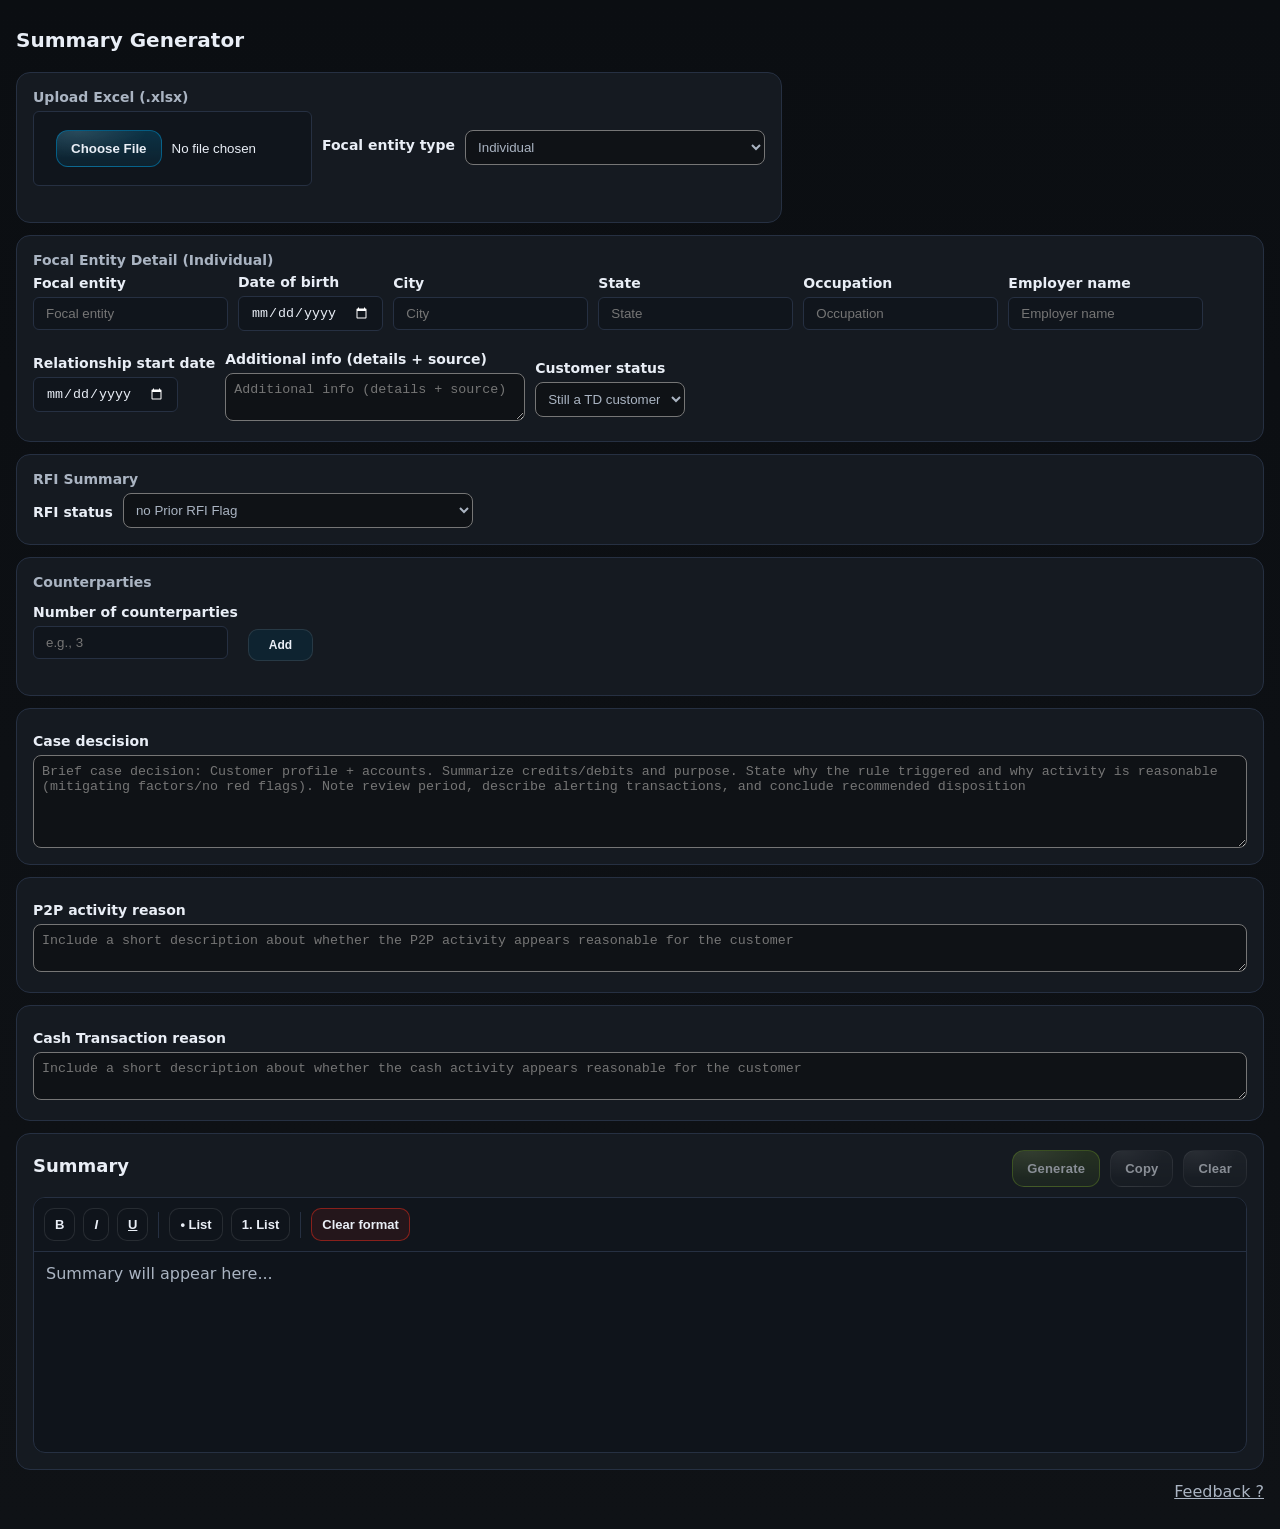
==== commit bfe76470: "summary page final cut" ====
--- a/summary.html
+++ b/summary.html
@@ -1,1260 +1,1112 @@
 <!doctype html>
 <html lang="en">
-  <head>
-    <meta charset="utf-8" />
-    <meta name="viewport" content="width=device-width,initial-scale=1" />
-    <title>Transactions Summarizer</title>
-    <!-- <link rel="stylesheet" href="styles.css" /> -->
-     <style>
-      :root {
-  --bg: #0f1216;
-  --card: #151a21;
-  --text: #e9eef6;
-  --muted: #aab4c2;
-  --line: #263042;
-  --primary: #86bc25;
-  --blue: #007cb0;
-  --danger: #da291c;
-}
-
-* {
-  box-sizing: border-box;
-}
-body {
-  margin: 0;
-  font-family:
-    system-ui,
-    -apple-system,
-    Segoe UI,
-    Roboto,
-    Arial,
-    sans-serif;
-  background: linear-gradient(180deg, #0b0e12, var(--bg));
-  color: var(--text);
-}
-.app {
-  max-width: 100%;
-  margin: 28px auto;
-  padding: 0 16px;
-}
-.head {
-  margin-bottom: 14px;
-  display: flex;
-  justify-content: space-between;
-}
-h1 {
-  margin: 0 0 6px;
-  font-size: 20px;
-}
-.sub {
-  margin: 0;
-  color: var(--muted);
-  font-size: 13px;
-}
-
-.card {
-  background: var(--card);
-  border: 1px solid var(--line);
-  border-radius: 14px;
-  padding: 16px;
-  margin: 12px 0;
-}
-.label {
-  display: block;
-  font-size: 14px;
-  color: var(--muted);
-  font-weight: 600;
-
-  margin-bottom: 6px;
-  margin-left: 10px;
-}
-#summary {
-  color: (var(--text));
-  font-size: 18px;
-  font-weight: 600;
-}
-.hint {
-  font-size: 12px;
-  color: var(--muted);
-  margin-top: 6px;
-}
-.status {
-  margin-top: 10px;
-  font-size: 12px;
-  color: var(--muted);
-}
-.status.ok {
-  color: #cfe8b3;
-}
-.status.bad {
-  color: #ffb3ad;
-}
-
-.row {
-  display: flex;
-  gap: 12px;
-  justify-content: space-between;
-  align-items: center;
-  flex-wrap: wrap;
-}
-.rowBtns {
-  display: flex;
-  gap: 10px;
-  align-items: center;
-  flex-wrap: wrap;
-}
-input {
-  background-color: #10151c;
-  padding: 8px 12px;
-  border-radius: 6px;
-  border: 1px solid var(--line);
-  color: var(--text);
-  margin-bottom: 10px;
-}
-input:focus {
-  background-color: #10151c;
-  padding: 8px 12px;
-  border-radius: 6px;
-  border: 1px solid var(--line);
-  color: var(--text);
-}
-/* Beautiful buttons */
-.btn {
-  appearance: none;
-  border: 1px solid rgba(255, 255, 255, 0.1);
-  background:
-    radial-gradient(
-      120% 140% at 20% 0%,
-      rgba(255, 255, 255, 0.1),
-      transparent 55%
-    ),
-    linear-gradient(
-      180deg,
-      rgba(255, 255, 255, 0.06),
-      rgba(255, 255, 255, 0.02)
-    );
-  color: var(--text);
-  padding: 10px 14px;
-  border-radius: 12px;
-  cursor: pointer;
-  font-weight: 750;
-  font-size: 13px;
-  letter-spacing: 0.2px;
-  box-shadow: 0 10px 24px rgba(0, 0, 0, 0.28);
-  transition:
-    transform 0.12s ease,
-    box-shadow 0.18s ease,
-    border-color 0.18s ease;
-}
-.btn:hover:not(:disabled) {
-  border-color: rgba(255, 255, 255, 0.22);
-  box-shadow: 0 14px 34px rgba(0, 0, 0, 0.34);
-  transform: translateY(-1px);
-}
-.btn:active:not(:disabled) {
-  transform: translateY(0px);
-}
-.btn:disabled {
-  opacity: 0.55;
-  cursor: not-allowed;
-  box-shadow: none;
-}
-
-.btn.primary {
-  border-color: rgba(134, 188, 37, 0.55);
-  background:
-    radial-gradient(
-      120% 140% at 20% 0%,
-      rgba(255, 255, 255, 0.12),
-      transparent 55%
-    ),
-    linear-gradient(180deg, rgba(134, 188, 37, 0.26), rgba(134, 188, 37, 0.12));
-}
-.btn.primary:hover:not(:disabled) {
-  border-color: rgba(134, 188, 37, 0.85);
-  box-shadow:
-    0 14px 34px rgba(0, 0, 0, 0.34),
-    0 0 0 6px rgba(134, 188, 37, 0.14);
-}
-
-/* Nice file button */
-input[type="file"]::file-selector-button {
-  appearance: none;
-  border: 1px solid rgba(0, 124, 176, 0.65);
-  background:
-    radial-gradient(
-      120% 140% at 20% 0%,
-      rgba(255, 255, 255, 0.12),
-      transparent 55%
-    ),
-    linear-gradient(180deg, rgba(0, 124, 176, 0.28), rgba(0, 124, 176, 0.12));
-  color: var(--text);
-  padding: 10px 14px;
-  border-radius: 12px;
-  cursor: pointer;
-  font-weight: 750;
-  margin: 10px;
-  transition:
-    transform 0.12s ease,
-    box-shadow 0.18s ease,
-    border-color 0.18s ease;
-}
-input[type="file"]::file-selector-button:hover {
-  border-color: rgba(0, 124, 176, 0.95);
-  box-shadow:
-    0 12px 28px rgba(0, 0, 0, 0.3),
-    0 0 0 6px rgba(0, 124, 176, 0.14);
-  transform: translateY(-1px);
-}
-
-/* Rich text editor */
-.rte {
-  border: 1px solid var(--line);
-  border-radius: 12px;
-  overflow: hidden;
-  background: #0f141b;
-  margin-top: 10px;
-}
-.rteToolbar {
-  display: flex;
-  flex-wrap: wrap;
-  gap: 8px;
-  align-items: center;
-  padding: 10px;
-  border-bottom: 1px solid var(--line);
-  background: #10151c;
-}
-.iconBtn {
-  border: 1px solid rgba(255, 255, 255, 0.1);
-  background: #0f141b;
-  color: var(--text);
-  padding: 8px 10px;
-  border-radius: 10px;
-  cursor: pointer;
-  font-weight: 800;
-  font-size: 13px;
-}
-.iconBtn:hover {
-  border-color: rgba(255, 255, 255, 0.22);
-}
-.iconBtn:active {
-  transform: translateY(1px);
-}
-.iconBtn.danger {
-  border-color: rgba(218, 41, 28, 0.55);
-  background: rgba(218, 41, 28, 0.1);
-}
-
-.sep {
-  width: 1px;
-  height: 26px;
-  background: var(--line);
-  margin: 0 2px;
-}
-
-#analysisEditor {
-  min-height: 100px;
-}
-.rteEditor {
-  min-height: 200px;
-  padding: 12px;
-  outline: none;
-  color: var(--text);
-}
-.rteEditor.placeholder:empty:before {
-  content: attr(data-placeholder);
-  color: var(--muted);
-}
-.flex {
-  display: flex;
-  align-items: center;
-  gap: 10px;
-  flex-wrap: wrap;
-}
-.flex .label {
-  font-size: 14px;
-  color: var(--text);
-}
-.flex select {
-  background-color: var(--bg);
-  border-radius: 8px;
-  color: var(--muted);
-  padding: 8px;
-  width: 150px;
-}
-.hidden {
-  display: none;
-}
-
-::-webkit-calendar-picker-indicator {
-  filter: invert(1);
-  opacity: 1;
-}
-#rfi_status {
-  width: 350px;
-}
-textarea {
-  background-color: var(--bg);
-  border-radius: 8px;
-  color: var(--muted);
-  padding: 8px;
-  min-width: 300px;
-}
-#counterparty_fields {
-  gap: 12px;
-  width: 100%;
-  align-items: start;
-  margin-top: 10px;
-}
-.cpcard {
-  display: flex;
-  gap: 20px;
-  background: var(--bg);
-  border: 1px solid var(--line);
-  border-radius: 14px;
-  align-items: center;
-  padding: 16px;
-  margin: 12px 0;
-}
-.cp-card {
-  border: 1px solid #ddd;
-  border-radius: 8px;
-  padding: 12px;
-  display: grid;
-  grid-template-columns: repeat(auto-fit, minmax(320px, 1fr));
-}
-.cp-card label {
-  display: block;
-  margin-top: 10px;
-}
-.cp-card input {
-  width: 100%;
-}
-#counterparty_add_btn {
-  border: 1px solid rgba(255, 255, 255, 0.1);
-  background: #0e2330;
-  color: var(--text);
-  padding: 8px 20px;
-  border-radius: 10px;
-  cursor: pointer;
-  font-weight: 800;
-  font-size: 12px;
-  margin-top: 24px;
-}
-
-
-     </style>
-  </head>
-  <body>
-    <main class="app">
-      <header class="head">
-        <h1>Summary Generator</h1>
-      </header>
-      <section class="card" style="width: fit-content; display: flex">
-        <div>
-          <label class="label">Upload Excel (.xlsx)</label
-          ><input id="file" type="file" accept=".xlsx,.xlsm,.xlsb,.xls" />
-          <div id="status" class="status" aria-live="polite"></div>
-        </div>
-        <div class="flex">
-          <label class="label" for="focalType">Focal entity type</label>
-          <select id="focalType" style="width: 300px">
-            <option value="individual" selected>Individual</option>
-            <option value="entity">Entity</option>
+
+<head>
+  <meta charset="utf-8" />
+  <meta name="viewport" content="width=device-width,initial-scale=1" />
+  <title>Transactions Summarizer</title>
+  <style>
+    :root {
+      --bg: #0f1216;
+      --card: #151a21;
+      --text: #e9eef6;
+      --muted: #aab4c2;
+      --line: #263042;
+      --primary: #86bc25;
+      --blue: #007cb0;
+      --danger: #da291c;
+    }
+
+    * {
+      box-sizing: border-box;
+    }
+
+    body {
+      margin: 0;
+      font-family:
+        system-ui,
+        -apple-system,
+        Segoe UI,
+        Roboto,
+        Arial,
+        sans-serif;
+      background: linear-gradient(180deg, #0b0e12, var(--bg));
+      color: var(--text);
+    }
+
+    .app {
+      max-width: 100%;
+      margin: 28px auto;
+      padding: 0 16px;
+    }
+
+    .head {
+      margin-bottom: 14px;
+      display: flex;
+      justify-content: space-between;
+    }
+
+    h1 {
+      margin: 0 0 6px;
+      font-size: 20px;
+    }
+
+    .sub {
+      margin: 0;
+      color: var(--muted);
+      font-size: 13px;
+    }
+
+    .card {
+      background: var(--card);
+      border: 1px solid var(--line);
+      border-radius: 14px;
+      padding: 16px;
+      margin: 12px 0;
+    }
+
+    .label {
+      display: block;
+      font-size: 14px;
+      color: var(--muted);
+      font-weight: 600;
+      margin-bottom: 6px;
+    }
+
+    #summary {
+      color: (var(--text));
+      font-size: 18px;
+      font-weight: 600;
+    }
+
+    .hint {
+      font-size: 12px;
+      color: var(--muted);
+      margin-top: 6px;
+    }
+
+    .status {
+      margin-top: 10px;
+      font-size: 12px;
+      color: var(--muted);
+    }
+
+    .status.ok {
+      color: #cfe8b3;
+    }
+
+    .status.bad {
+      color: #ffb3ad;
+    }
+
+    .row {
+      display: flex;
+      gap: 12px;
+      justify-content: space-between;
+      align-items: center;
+      flex-wrap: wrap;
+    }
+
+    .rowBtns {
+      display: flex;
+      gap: 10px;
+      align-items: center;
+      flex-wrap: wrap;
+    }
+
+    input {
+      background-color: #10151c;
+      padding: 8px 12px;
+      border-radius: 6px;
+      border: 1px solid var(--line);
+      color: var(--text);
+      margin-bottom: 10px;
+    }
+
+    input:focus {
+      background-color: #10151c;
+      padding: 8px 12px;
+      border-radius: 6px;
+      border: 1px solid var(--line);
+      color: var(--text);
+    }
+
+    .btn {
+      appearance: none;
+      border: 1px solid rgba(255, 255, 255, 0.1);
+      background:
+        radial-gradient(120% 140% at 20% 0%,
+          rgba(255, 255, 255, 0.1),
+          transparent 55%),
+        linear-gradient(180deg,
+          rgba(255, 255, 255, 0.06),
+          rgba(255, 255, 255, 0.02));
+      color: var(--text);
+      padding: 10px 14px;
+      border-radius: 12px;
+      cursor: pointer;
+      font-weight: 750;
+      font-size: 13px;
+      letter-spacing: 0.2px;
+      box-shadow: 0 10px 24px rgba(0, 0, 0, 0.28);
+      transition:
+        transform 0.12s ease,
+        box-shadow 0.18s ease,
+        border-color 0.18s ease;
+    }
+
+    .btn:hover:not(:disabled) {
+      border-color: rgba(255, 255, 255, 0.22);
+      box-shadow: 0 14px 34px rgba(0, 0, 0, 0.34);
+      transform: translateY(-1px);
+    }
+
+    .btn:active:not(:disabled) {
+      transform: translateY(0px);
+    }
+
+    .btn:disabled {
+      opacity: 0.55;
+      cursor: not-allowed;
+      box-shadow: none;
+    }
+
+    .btn.primary {
+      border-color: rgba(134, 188, 37, 0.55);
+      background:
+        radial-gradient(120% 140% at 20% 0%,
+          rgba(255, 255, 255, 0.12),
+          transparent 55%),
+        linear-gradient(180deg, rgba(134, 188, 37, 0.26), rgba(134, 188, 37, 0.12));
+    }
+
+    .btn.primary:hover:not(:disabled) {
+      border-color: rgba(134, 188, 37, 0.85);
+      box-shadow:
+        0 14px 34px rgba(0, 0, 0, 0.34),
+        0 0 0 6px rgba(134, 188, 37, 0.14);
+    }
+
+    /* Nice file button */
+    input[type="file"]::file-selector-button {
+      appearance: none;
+      border: 1px solid rgba(0, 124, 176, 0.65);
+      background:
+        radial-gradient(120% 140% at 20% 0%,
+          rgba(255, 255, 255, 0.12),
+          transparent 55%),
+        linear-gradient(180deg, rgba(0, 124, 176, 0.28), rgba(0, 124, 176, 0.12));
+      color: var(--text);
+      padding: 10px 14px;
+      border-radius: 12px;
+      cursor: pointer;
+      font-weight: 750;
+      margin: 10px;
+      transition:
+        transform 0.12s ease,
+        box-shadow 0.18s ease,
+        border-color 0.18s ease;
+    }
+
+    input[type="file"]::file-selector-button:hover {
+      border-color: rgba(0, 124, 176, 0.95);
+      box-shadow:
+        0 12px 28px rgba(0, 0, 0, 0.3),
+        0 0 0 6px rgba(0, 124, 176, 0.14);
+      transform: translateY(-1px);
+    }
+
+    /* Rich text editor */
+    .rte {
+      border: 1px solid var(--line);
+      border-radius: 12px;
+      overflow: hidden;
+      background: #0f141b;
+      margin-top: 10px;
+    }
+
+    .rteToolbar {
+      display: flex;
+      flex-wrap: wrap;
+      gap: 8px;
+      align-items: center;
+      padding: 10px;
+      border-bottom: 1px solid var(--line);
+      background: #10151c;
+    }
+
+    .iconBtn {
+      border: 1px solid rgba(255, 255, 255, 0.1);
+      background: #0f141b;
+      color: var(--text);
+      padding: 8px 10px;
+      border-radius: 10px;
+      cursor: pointer;
+      font-weight: 800;
+      font-size: 13px;
+    }
+
+    .iconBtn:hover {
+      border-color: rgba(255, 255, 255, 0.22);
+    }
+
+    .iconBtn:active {
+      transform: translateY(1px);
+    }
+
+    .iconBtn.danger {
+      border-color: rgba(218, 41, 28, 0.55);
+      background: rgba(218, 41, 28, 0.1);
+    }
+
+    .sep {
+      width: 1px;
+      height: 26px;
+      background: var(--line);
+      margin: 0 2px;
+    }
+
+    #analysisEditor {
+      min-height: 100px;
+    }
+
+    .rteEditor {
+      min-height: 200px;
+      padding: 12px;
+      outline: none;
+      color: var(--text);
+    }
+
+    .rteEditor.placeholder:empty:before {
+      content: attr(data-placeholder);
+      color: var(--muted);
+    }
+
+    .flex {
+      display: flex;
+      align-items: center;
+      gap: 10px;
+      flex-wrap: wrap;
+    }
+
+    .flex .label {
+      font-size: 14px;
+      color: var(--text);
+    }
+
+    .flex select {
+      background-color: var(--bg);
+      border-radius: 8px;
+      color: var(--muted);
+      padding: 8px;
+      width: 150px;
+    }
+
+    .hidden {
+      display: none;
+    }
+
+    ::-webkit-calendar-picker-indicator {
+      filter: invert(1);
+      opacity: 1;
+    }
+
+    #rfi_status {
+      width: 350px;
+    }
+
+    textarea {
+      background-color: var(--bg);
+      border-radius: 8px;
+      color: var(--muted);
+      padding: 8px;
+      min-width: 300px;
+    }
+
+    #counterparty_fields {
+      gap: 12px;
+      width: 100%;
+      align-items: start;
+      margin-top: 10px;
+    }
+
+    .cpcard {
+      display: flex;
+      gap: 20px;
+      background: var(--bg);
+      border: 1px solid var(--line);
+      border-radius: 14px;
+      align-items: center;
+      padding: 16px;
+      margin: 12px 0;
+    }
+
+    .cp-card {
+      border: 1px solid #ddd;
+      border-radius: 8px;
+      padding: 12px;
+      display: grid;
+      grid-template-columns: repeat(auto-fit, minmax(320px, 1fr));
+    }
+
+    .cp-card label {
+      display: block;
+      margin-top: 10px;
+    }
+
+    .cp-card input {
+      width: 100%;
+    }
+
+    #counterparty_add_btn {
+      border: 1px solid rgba(255, 255, 255, 0.1);
+      background: #0e2330;
+      color: var(--text);
+      padding: 8px 20px;
+      border-radius: 10px;
+      cursor: pointer;
+      font-weight: 800;
+      font-size: 12px;
+      margin-top: 24px;
+    }
+
+    #feedbackLink {
+      color: var(--muted);
+      text-align: right;
+      width: 100%;
+    }
+  </style>
+</head>
+
+<body>
+  <main class="app">
+    <header class="head">
+      <h1>Summary Generator</h1>
+    </header>
+    <section class="card" style="width: fit-content; display: flex">
+      <div>
+        <label class="label">Upload Excel (.xlsx)</label><input id="file" type="file" accept=".xlsx,.xlsm,.xlsb,.xls" />
+        <div id="status" class="status" aria-live="polite"></div>
+      </div>
+      <div class="flex" style="margin-left: 10px;">
+        <label class="label" for="focalType">Focal entity type</label>
+        <select id="focalType" style="width: 300px">
+          <option value="individual" selected>Individual</option>
+          <option value="entity">Entity</option>
+        </select>
+      </div>
+    </section>
+    <section class="card" id="focal-individual-form">
+      <div class="row">
+        <div>
+          <label class="label">Focal Entity Detail (Individual)</label>
+        </div>
+      </div>
+      <div class="flex">
+        <div>
+          <label class="label" for="ind_focalName">Focal entity</label>
+          <input id="ind_focalName" type="text" placeholder="Focal entity" />
+        </div>
+        <div>
+          <label class="label" for="ind_dob">Date of birth</label>
+          <input id="ind_dob" type="date" placeholder="Date of birth" />
+        </div>
+        <div>
+          <label class="label" for="ind_city">City</label>
+          <input id="ind_city" type="text" placeholder="City" />
+        </div>
+        <div>
+          <label class="label" for="ind_state">State</label>
+          <input id="ind_state" type="text" placeholder="State" />
+        </div>
+        <div>
+          <label class="label" for="ind_occupation">Occupation</label>
+          <input id="ind_occupation" type="text" placeholder="Occupation" />
+        </div>
+        <div>
+          <label class="label" for="ind_employer">Employer name</label>
+          <input id="ind_employer" type="text" placeholder="Employer name" />
+        </div>
+        <div>
+          <label class="label" for="ind_relationshipStart">Relationship start date</label>
+          <input id="ind_relationshipStart" type="date" placeholder="Relationship start date" />
+        </div>
+        <div>
+          <label class="label" for="ind_addlInfo">Additional info (details + source)</label>
+          <textarea id="ind_addlInfo" type="text" placeholder="Additional info (details + source)"></textarea>
+        </div>
+        <div>
+          <label class="label" for="ind_customerStatus">Customer status</label>
+          <select id="ind_customerStatus">
+            <option value="active" selected>Still a TD customer</option>
+            <option value="inactive">No longer a TD customer</option>
           </select>
         </div>
-      </section>
-
-      <section class="card" id="focal-individual-form">
         <div class="row">
-          <div>
-            <label class="label">Focal Entity Detail (Individual)</label>
+          <div id="ind_inactive_fields">
+            <div>
+              <label class="label" for="ind_endDate">No longer customer as of (date)</label>
+              <input id="ind_endDate" type="date" placeholder="No longer customer as of (date)" />
+            </div>
+
+            <div>
+              <label class="label" for="ind_reason">Reason for no longer being a customer</label>
+              <input id="ind_reason" type="text" placeholder="Reason for no longer being a customer" />
+            </div>
           </div>
         </div>
+      </div>
+    </section>
+    <section class="card hidden" id="focal-entity-form">
+      <div class="row">
+        <div><label class="label">Focal Entity Detail (Entity)</label></div>
+      </div>
+      <div class="flex">
+        <div>
+          <label class="label" for="ent_focalName">Focal entity</label>
+          <input id="ent_focalName" type="text" placeholder="Focal entity" />
+        </div>
+        <div>
+          <label class="label" for="ent_incorpDate">Date of incorporation</label>
+          <input id="ent_incorpDate" type="date" placeholder="Date of incorporation" />
+        </div>
+        <div>
+          <label class="label" for="ent_city">City</label>
+          <input id="ent_city" type="text" placeholder="City" />
+        </div>
+        <div>
+          <label class="label" for="ent_state">State</label>
+          <input id="ent_state" type="text" placeholder="State" />
+        </div>
+        <div>
+          <label class="label" for="ent_relationshipStart">Relationship start date</label>
+          <input id="ent_relationshipStart" type="date" placeholder="Relationship start date" />
+        </div>
+        <div>
+          <label class="label" for="ent_natureBusiness">Nature of business</label>
+          <input id="ent_natureBusiness" type="text" placeholder="Nature of business" />
+        </div>
+        <div>
+          <label class="label" for="ent_naics">NAICS code</label>
+          <input id="ent_naics" type="text" placeholder="NAICS code" />
+        </div>
+        <div>
+          <label class="label" for="ent_addlInfo">Additional info (details + source)</label>
+          <input id="ent_addlInfo" type="text" placeholder="Additional info (details + source)" />
+        </div>
+        <div>
+          <label class="label" for="ent_relatedParty">Related party</label>
+          <input id="ent_relatedParty" type="text" placeholder="Related party" />
+        </div>
+        <div>
+          <label class="label" for="ent_reason">Reason for no longer being a customer</label>
+          <input id="ent_reason" type="text" placeholder="Reason for no longer being a customer" />
+        </div>
+      </div>
+    </section>
+    <section class="card">
+      <div class="row">
+        <div>
+          <label class="label">RFI Summary</label>
+          <div class="flex">
+            <label class="label" for="rfi_status" style="margin-top: 8px">RFI status</label>
+            <select id="rfi_status">
+              <option value="no_prior_rfi_flag" selected>
+                no Prior RFI Flag
+              </option>
+              <option value="prior_rfi_flag_present">
+                If Prior RFI Flag is present
+              </option>
+              <option value="lookback_submitted_no_response">
+                If Lookback RFI submitted, but no response received
+              </option>
+              <option value="lookback_submitted_response_received">
+                If Lookback RFI submitted, and Response Received
+              </option>
+            </select>
+          </div>
+        </div>
+      </div>
+      <div id="rfi_fields_prior" class="rfi-fields hidden" style="margin-top: 10px">
         <div class="flex">
           <div>
-            <label class="label" for="ind_focalName">Focal entity</label>
-            <input id="ind_focalName" type="text" placeholder="Focal entity" />
+            <label class="label" for="rfi_count">RFI count</label>
+            <input id="rfi_count" type="number" min="0" step="1" placeholder="e.g., 2" />
           </div>
           <div>
-            <label class="label" for="ind_dob">Date of birth</label>
-            <input id="ind_dob" type="date" placeholder="Date of birth" />
+            <label class="label" for="rfi_submitted_date">RFI submitted date</label>
+            <input id="rfi_submitted_date" type="date" />
           </div>
           <div>
-            <label class="label" for="ind_city">City</label>
-            <input id="ind_city" type="text" placeholder="City" />
+            <label class="label" for="rfi_questions_summary">Summary of questions</label>
+            <textarea id="rfi_questions_summary" rows="3" placeholder="Summary of questions"></textarea>
           </div>
           <div>
-            <label class="label" for="ind_state">State</label>
-            <input id="ind_state" type="text" placeholder="State" />
+            <label class="label" for="rfi_response_detail">RFI response detail</label>
+            <textarea id="rfi_response_detail" rows="3" placeholder="Enter response details"></textarea>
+          </div>
+        </div>
+      </div>
+      <div id="rfi_fields_lookback_noresp" class="rfi-fields hidden" style="margin-top: 10px">
+        <div class="flex">
+          <div>
+            <label class="label" for="rfi_lookback_submitted_date">Date submitted</label>
+            <input id="rfi_lookback_submitted_date" type="date" />
           </div>
           <div>
-            <label class="label" for="ind_occupation">Occupation</label>
-            <input id="ind_occupation" type="text" placeholder="Occupation" />
+            <label class="label" for="rfi_lookback_purpose">Purpose for RFI</label>
+            <textarea id="rfi_lookback_purpose" rows="3" placeholder="Purpose for RFI"></textarea>
           </div>
           <div>
-            <label class="label" for="ind_employer">Employer name</label>
-            <input id="ind_employer" type="text" placeholder="Employer name" />
+            <label class="label" for="rfi_todays_date">Today's date</label>
+            <input id="rfi_todays_date" type="date" />
           </div>
+        </div>
+      </div>
+
+      <div id="rfi_fields_lookback_resp" class="rfi-fields hidden" style="margin-top: 10px">
+        <div class="flex">
           <div>
-            <label class="label" for="ind_relationshipStart"
-              >Relationship start date</label
-            >
-            <input
-              id="ind_relationshipStart"
-              type="date"
-              placeholder="Relationship start date"
-            />
+            <label class="label" for="rfi_response_summary">Summary of RFI response</label>
+            <textarea id="rfi_response_summary" rows="3" placeholder="Summarize the response"></textarea>
           </div>
-          <div>
-            <label class="label" for="ind_addlInfo"
-              >Additional info (details + source)</label
-            >
-            <textarea
-              id="ind_addlInfo"
-              type="text"
-              placeholder="Additional info (details + source)"
-            ></textarea>
+        </div>
+      </div>
+    </section>
+
+    <section class="card" id="counterparty-card">
+      <div class="row" style="width: 100%; display: block">
+        <div>
+          <label class="label">Counterparties</label>
+          <div class="flex" style="gap: 10px; align-items: center">
+            <div>
+              <label class="label" for="counterparty_count" style="margin-top: 8px">Number of counterparties</label>
+              <input id="counterparty_count" type="number" min="0" step="1" placeholder="e.g., 3" />
+            </div>
+
+            <button id="counterparty_add_btn" type="button">Add</button>
           </div>
-          <div>
-            <label class="label" for="ind_customerStatus"
-              >Customer status</label
-            >
-            <select id="ind_customerStatus">
-              <option value="active" selected>Still a TD customer</option>
-              <option value="inactive">No longer a TD customer</option>
-            </select>
-          </div>
-          <div class="row">
-            <div id="ind_inactive_fields">
-              <div>
-                <label class="label" for="ind_endDate"
-                  >No longer customer as of (date)</label
-                >
-                <input
-                  id="ind_endDate"
-                  type="date"
-                  placeholder="No longer customer as of (date)"
-                />
-              </div>
-
-              <div>
-                <label class="label" for="ind_reason"
-                  >Reason for no longer being a customer</label
-                >
-                <input
-                  id="ind_reason"
-                  type="text"
-                  placeholder="Reason for no longer being a customer"
-                />
-              </div>
+        </div>
+        <div class="flex" style="width: 100%">
+          <div id="counterparty_fields" style="margin-top: 10px"></div>
+        </div>
+      </div>
+    </section>
+    <section class="card" id="">
+      <div class="row" style="width: 100%; display: block">
+        <!-- <label class="label">Case descision</label> -->
+        <div class="flex" style="gap: 0px; align-items: center; width: 100%;">
+          <label class="label" for="caseDecision" style="margin-top: 8px">Case descision</label>
+          <textarea id="caseDecision" name="caseDecision" rows="5" style="width: 100%;"
+            placeholder="Brief case decision: Customer profile + accounts. Summarize credits/debits and purpose. State why the rule triggered and why activity is reasonable (mitigating factors/no red flags). Note review period, describe alerting transactions, and conclude recommended disposition"></textarea>
+        </div>
+      </div>
+    </section>
+    <section class="card" id="p2p-card">
+      <div class="row" style="width: 100%; display: block">
+        <div>
+          <!-- <label class="label">P2P Transaction Analysis:</label> -->
+          <div class="flex" style="gap: 10px; align-items: center; width: 100%;">
+            <div style="width: 100%;">
+              <label class="label" for="p2p_desc" style="margin-top: 8px">P2P activity reason</label>
+              <textarea style="width: 100%;" id="p2p_desc" type="text"
+                placeholder="Include a short description about whether the P2P activity appears reasonable for the customer"></textarea>
             </div>
           </div>
         </div>
-      </section>
-      <section class="card hidden" id="focal-entity-form">
-        <div class="row">
-          <div><label class="label">Focal Entity Detail (Entity)</label></div>
-        </div>
-        <div class="flex">
-          <div>
-            <label class="label" for="ent_focalName">Focal entity</label>
-            <input id="ent_focalName" type="text" placeholder="Focal entity" />
+    </section>
+    <section class="card" id="cash-card">
+      <div class="row" style="width: 100%; display: block">
+        <!-- <div> -->
+        <!-- <label class="label">P2P Transaction Analysis:</label> -->
+        <div class="flex" style="gap: 10px; align-items: center; width: 100%;">
+          <div style="width: 100%;">
+            <label class="label" for="cash_desc" style="margin-top: 8px">Cash Transaction reason</label>
+            <textarea style="width: 100%;" id="cash_desc" type="text"
+              placeholder="Include a short description about whether the cash activity appears reasonable for the customer"></textarea>
           </div>
-          <div>
-            <label class="label" for="ent_incorpDate"
-              >Date of incorporation</label
-            >
-            <input
-              id="ent_incorpDate"
-              type="date"
-              placeholder="Date of incorporation"
-            />
-          </div>
-          <div>
-            <label class="label" for="ent_city">City</label>
-            <input id="ent_city" type="text" placeholder="City" />
-          </div>
-          <div>
-            <label class="label" for="ent_state">State</label>
-            <input id="ent_state" type="text" placeholder="State" />
-          </div>
-          <div>
-            <label class="label" for="ent_relationshipStart"
-              >Relationship start date</label
-            >
-            <input
-              id="ent_relationshipStart"
-              type="date"
-              placeholder="Relationship start date"
-            />
-          </div>
-          <div>
-            <label class="label" for="ent_natureBusiness"
-              >Nature of business</label
-            >
-            <input
-              id="ent_natureBusiness"
-              type="text"
-              placeholder="Nature of business"
-            />
-          </div>
-          <div>
-            <label class="label" for="ent_naics">NAICS code</label>
-            <input id="ent_naics" type="text" placeholder="NAICS code" />
-          </div>
-          <div>
-            <label class="label" for="ent_addlInfo"
-              >Additional info (details + source)</label
-            >
-            <input
-              id="ent_addlInfo"
-              type="text"
-              placeholder="Additional info (details + source)"
-            />
-          </div>
-          <div>
-            <label class="label" for="ent_relatedParty">Related party</label>
-            <input
-              id="ent_relatedParty"
-              type="text"
-              placeholder="Related party"
-            />
-          </div>
-          <div>
-            <label class="label" for="ent_reason"
-              >Reason for no longer being a customer</label
-            >
-            <input
-              id="ent_reason"
-              type="text"
-              placeholder="Reason for no longer being a customer"
-            />
-          </div>
-        </div>
-      </section>
-      <section class="card">
-        <div class="row">
-          <div>
-            <label class="label">RFI Summary</label>
-            <div class="flex">
-              <label class="label" for="rfi_status" style="margin-top: 8px"
-                >RFI status</label
-              >
-              <select id="rfi_status">
-                <option value="no_prior_rfi_flag" selected>
-                  no Prior RFI Flag
-                </option>
-                <option value="prior_rfi_flag_present">
-                  If Prior RFI Flag is present
-                </option>
-                <option value="lookback_submitted_no_response">
-                  If Lookback RFI submitted, but no response received
-                </option>
-                <option value="lookback_submitted_response_received">
-                  If Lookback RFI submitted, and Response Received
-                </option>
-              </select>
-            </div>
-          </div>
-        </div>
-        <div
-          id="rfi_fields_prior"
-          class="rfi-fields hidden"
-          style="margin-top: 10px"
-        >
-          <div class="flex">
-            <div>
-              <label class="label" for="rfi_count">RFI count</label>
-              <input
-                id="rfi_count"
-                type="number"
-                min="0"
-                step="1"
-                placeholder="e.g., 2"
-              />
-            </div>
-            <div>
-              <label class="label" for="rfi_submitted_date"
-                >RFI submitted date</label
-              >
-              <input id="rfi_submitted_date" type="date" />
-            </div>
-            <div>
-              <label class="label" for="rfi_questions_summary"
-                >Summary of questions</label
-              >
-              <textarea
-                id="rfi_questions_summary"
-                rows="3"
-                placeholder="Summary of questions"
-              ></textarea>
-            </div>
-            <div>
-              <label class="label" for="rfi_response_detail"
-                >RFI response detail</label
-              >
-              <textarea
-                id="rfi_response_detail"
-                rows="3"
-                placeholder="Enter response details"
-              ></textarea>
-            </div>
-          </div>
-        </div>
-        <div
-          id="rfi_fields_lookback_noresp"
-          class="rfi-fields hidden"
-          style="margin-top: 10px"
-        >
-          <div class="flex">
-            <div>
-              <label class="label" for="rfi_lookback_submitted_date"
-                >Date submitted</label
-              >
-              <input id="rfi_lookback_submitted_date" type="date" />
-            </div>
-            <div>
-              <label class="label" for="rfi_lookback_purpose"
-                >Purpose for RFI</label
-              >
-              <textarea
-                id="rfi_lookback_purpose"
-                rows="3"
-                placeholder="Purpose for RFI"
-              ></textarea>
-            </div>
-            <div>
-              <label class="label" for="rfi_todays_date">Today's date</label>
-              <input id="rfi_todays_date" type="date" />
-            </div>
-          </div>
-        </div>
-
-        <div
-          id="rfi_fields_lookback_resp"
-          class="rfi-fields hidden"
-          style="margin-top: 10px"
-        >
-          <div class="flex">
-            <div>
-              <label class="label" for="rfi_response_summary"
-                >Summary of RFI response</label
-              >
-              <textarea
-                id="rfi_response_summary"
-                rows="3"
-                placeholder="Summarize the response"
-              ></textarea>
-            </div>
-          </div>
-        </div>
-      </section>
-      
-      <section class="card" id="counterparty-card">
-        <div class="row" style="width: 100%; display: block">
-          <div>
-            <label class="label">Counterparties</label>
-            <div class="flex" style="gap: 10px; align-items: center">
-              <div>
-                <label
-                  class="label"
-                  for="counterparty_count"
-                  style="margin-top: 8px"
-                  >Number of counterparties</label
-                >
-                <input
-                  id="counterparty_count"
-                  type="number"
-                  min="0"
-                  step="1"
-                  placeholder="e.g., 3"
-                />
-              </div>
-
-              <button id="counterparty_add_btn" type="button">Add</button>
-            </div>
-          </div>
-          <div class="flex" style="width: 100%">
-            <div id="counterparty_fields" style="margin-top: 10px"></div>
-          </div>
-        </div>
-      </section>
-      <section class="card" id="">
-        <div class="row" style="width: 100%; display: block">
-          <div>
-            <!-- <label class="label">Case descision</label> -->
-         <div class="flex" style="gap: 0px; align-items: center; width: 100%;">
-          <label
-                  class="label"
-                  for="caseDecision"
-                  style="margin-top: 8px"
-                  >Case descision</label>
-        <textarea
-          id="caseDecision"
-          name="caseDecision"
-          rows="5"
-          style="width: 100%;"
-          placeholder="Enter case descision..."
-        ></textarea>
+        </div>
       </div>
-          </div>
-        </div>
-      </section>
-      <section class="card" id="p2p-card">
-        <div class="row" style="width: 100%; display: block">
-          <div>
-            <!-- <label class="label">P2P Transaction Analysis:</label> -->
-            <div class="flex" style="gap: 10px; align-items: center; width: 100%;">
-              <div   style="width: 100%;">
-                <label
-                  class="label"
-                  for="p2p_desc"
-                  style="margin-top: 8px"
-                  >P2P activity reason</label>
-                <textarea
-                style="width: 100%;"
-                  id="p2p_desc"
-                  type="text"
-                  placeholder="Include a short description about whether the P2P activity appears reasonable for the customer"
-                ></textarea>
-            </div>
-          </div>
-        </div>
-      </section>
-<section class="card" id="cash-card">
-        <div class="row" style="width: 100%; display: block">
-          <!-- <div> -->
-            <!-- <label class="label">P2P Transaction Analysis:</label> -->
-            <div class="flex" style="gap: 10px; align-items: center; width: 100%;">
-              <div   style="width: 100%;">
-                <label
-                  class="label"
-                  for="cash_desc"
-                  style="margin-top: 8px"
-                  >Cash Transaction reason</label>
-                <textarea
-                style="width: 100%;"
-                  id="cash_desc"
-                  type="text"
-                  placeholder="Include a short description about whether the cash activity appears reasonable for the customer"
-                ></textarea>
-            </div>
-          </div>
-        </div>
-      </section>
-
-      <section class="card">
-        <div class="row">
-          <div>
-            <label class="label" id="summary">Summary </label>
-          </div>
-          <div class="rowBtns">
-            <button id="btnGenerate" class="btn primary" disabled>
-              Generate
-            </button>
-            <button id="btnCopy" class="btn" disabled>Copy</button>
-            <button id="btnClear" class="btn" disabled>Clear</button>
-          </div>
-        </div>
-
-        <div class="rte">
-          <div class="rteToolbar" role="toolbar" aria-label="Summary toolbar">
-            <button
-              class="iconBtn"
-              type="button"
-              data-target="summaryEditor"
-              data-cmd="bold"
-            >
-              <b>B</b>
-            </button>
-            <button
-              class="iconBtn"
-              type="button"
-              data-target="summaryEditor"
-              data-cmd="italic"
-            >
-              <i>I</i>
-            </button>
-            <button
-              class="iconBtn"
-              type="button"
-              data-target="summaryEditor"
-              data-cmd="underline"
-            >
-              <u>U</u>
-            </button>
-            <span class="sep"></span>
-            <button
-              class="iconBtn"
-              type="button"
-              data-target="summaryEditor"
-              data-cmd="insertUnorderedList"
-            >
-              • List
-            </button>
-            <button
-              class="iconBtn"
-              type="button"
-              data-target="summaryEditor"
-              data-cmd="insertOrderedList"
-            >
-              1. List
-            </button>
-            <span class="sep"></span>
-            <button
-              class="iconBtn danger"
-              type="button"
-              data-target="summaryEditor"
-              data-action="clearFormat"
-            >
-              Clear format
-            </button>
-          </div>
-
-          <div
-            id="summaryEditor"
-            class="rteEditor placeholder"
-            contenteditable="true"
-            spellcheck="true"
-            data-placeholder="Summary will appear here..."
-          ></div>
-        </div>
-      </section>
-    </main>
-
-    <script src="https://cdn.sheetjs.com/xlsx-latest/package/dist/xlsx.full.min.js"></script>
-    <script>
-      (() => {
-  const el = (id) => document.getElementById(id);
-  const fileEl = el("file");
-  const statusEl = el("status");
-  const btnGenerate = el("btnGenerate");
-  const btnCopy = el("btnCopy");
-  const btnClear = el("btnClear");
-  const summaryEditor = el("summaryEditor");
-  const focalTypeEl = document.getElementById("focalType");
-  const individualFormEl = document.getElementById("focal-individual-form");
-  const entityFormEl = document.getElementById("focal-entity-form");
-  let rows = [];
-
-  // function for all the the transaction data points
-  function TransactionDataPoints() {
-    const totalAmount = calculateDebitCreditTotalsAndCounts(rows);
-    const totalAmountp2p = calculateTotalsAndCountsByType(
-      rows,
-      "Transaction Type",
-      "p2p",
-    );
-    const percentage = calculateP2PPercentOfTotals({
-      totalDebit: totalAmount.debitTotal,
-      p2pDebit: totalAmountp2p.debitTotal,
-      totalCredit: totalAmount.creditTotal,
-      p2pCredit: totalAmountp2p.creditTotal,
-    });
-    console.log(percentage, "red");
-  }
-
-  function calculateDebitCreditTotalsAndCounts(
-    rows,
-    {
-      amountHeader = "AMOUNT",
-      directionHeader = "CREDIT / DEBIT",
-      // optional filter (e.g., headerName="TRANSACTION TYPE", type="Sales")
-      filterHeader,
-      filterValue,
-      requireValidAmount = true,
-    } = {},
-  ) {
-    if (!Array.isArray(rows)) throw new TypeError("rows must be an array");
-
-    const normalize = (v) =>
-      String(v ?? "")
-        .trim()
-        .toLowerCase();
-
-    const findKey = (rows, targetHeader) => {
-      const target = normalize(targetHeader);
-      const keys = rows.flatMap((r) =>
-        r && typeof r === "object" ? Object.keys(r) : [],
-      );
-      return keys.find((k) => normalize(k) === target) || targetHeader;
-    };
-
-    const amountKey = findKey(rows, amountHeader);
-    const dirKey = findKey(rows, directionHeader);
-    const filterKey = filterHeader ? findKey(rows, filterHeader) : null;
-
-    const toNumber = (v) => {
-      if (typeof v === "number") return v;
-      if (typeof v !== "string") return NaN;
-      const cleaned = v.replace(/[$,]/g, "").trim();
-      return cleaned ? Number(cleaned) : NaN;
-    };
-
-    const toDir = (v) => {
-      const d = normalize(v);
-      if (d === "debit" || d === "dr") return "debit";
-      if (d === "credit" || d === "cr") return "credit";
-      return null;
-    };
-
-    let debitTotal = 0,
-      creditTotal = 0,
-      debitCount = 0,
-      creditCount = 0;
-
-    for (const row of rows) {
-      if (filterKey && normalize(row?.[filterKey]) !== normalize(filterValue))
-        continue;
-
-      const dir = toDir(row?.[dirKey]);
-      if (!dir) continue;
-
-      const amt = toNumber(row?.[amountKey]);
-      if (requireValidAmount && !Number.isFinite(amt)) continue;
-
-      if (dir === "debit") {
-        debitCount += 1;
-        if (Number.isFinite(amt)) debitTotal += amt;
-      } else {
-        creditCount += 1;
-        if (Number.isFinite(amt)) creditTotal += amt;
-      }
-    }
-
-    return {
-      debitTotal,
-      creditTotal,
-      // totalAmount: debitTotal + creditTotal,
-      debitCount,
-      creditCount,
-      // totalCount: debitCount + creditCount,
-    };
-  }
-
-  function calculateTotalsAndCountsByType(
-    rows,
-    headerName,
-    type,
-    { requireValidAmountForCount = false } = {},
-  ) {
-    if (!Array.isArray(rows)) throw new TypeError("rows must be an array");
-    if (!headerName || !type) {
-      return {
-        debitTotal: 0,
-        creditTotal: 0,
-        total: 0,
-        debitCount: 0,
-        creditCount: 0,
-        totalCount: 0,
+    </section>
+    <section class="card">
+      <div class="row">
+        <div>
+          <label class="label" id="summary">Summary </label>
+        </div>
+        <div class="rowBtns">
+          <button id="btnGenerate" class="btn primary" disabled>
+            Generate
+          </button>
+          <button id="btnCopy" class="btn" disabled>Copy</button>
+          <button id="btnClear" class="btn" disabled>Clear</button>
+        </div>
+      </div>
+
+      <div class="rte">
+        <div class="rteToolbar" role="toolbar" aria-label="Summary toolbar">
+          <button class="iconBtn" type="button" data-target="summaryEditor" data-cmd="bold">
+            <b>B</b>
+          </button>
+          <button class="iconBtn" type="button" data-target="summaryEditor" data-cmd="italic">
+            <i>I</i>
+          </button>
+          <button class="iconBtn" type="button" data-target="summaryEditor" data-cmd="underline">
+            <u>U</u>
+          </button>
+          <span class="sep"></span>
+          <button class="iconBtn" type="button" data-target="summaryEditor" data-cmd="insertUnorderedList">
+            • List
+          </button>
+          <button class="iconBtn" type="button" data-target="summaryEditor" data-cmd="insertOrderedList">
+            1. List
+          </button>
+          <span class="sep"></span>
+          <button class="iconBtn danger" type="button" data-target="summaryEditor" data-action="clearFormat">
+            Clear format
+          </button>
+        </div>
+
+        <div id="summaryEditor" class="rteEditor placeholder" contenteditable="true" spellcheck="true"
+          data-placeholder="Summary will appear here..."></div>
+      </div>
+    </section>
+    <div class="flex">
+      <a href="mailto:mazaruddin@deloitte.com?subject=Feedback"" id="feedbackLink">Feedback ?</a>
+    </div>
+  </main>
+
+  <script src="https://cdn.sheetjs.com/xlsx-latest/package/dist/xlsx.full.min.js"></script>
+  <script>
+    (() => {
+      const el = (id) => document.getElementById(id);
+      const fileEl = el("file");
+      const statusEl = el("status");
+      const btnGenerate = el("btnGenerate");
+      const btnCopy = el("btnCopy");
+      const btnClear = el("btnClear");
+      const summaryEditor = el("summaryEditor");
+      const focalTypeEl = document.getElementById("focalType");
+      const individualFormEl = document.getElementById("focal-individual-form");
+      const entityFormEl = document.getElementById("focal-entity-form");
+      let rows = [];
+
+      // function for all the the transaction data points
+      function TransactionDataPoints() {
+        const totalAmount = calculateDebitCreditTotalsAndCounts(rows);
+        const totalAmountp2p = calculateTotalsAndCountsByType(
+          rows,
+          "Transaction Type",
+          "p2p",
+        );
+        const percentage = calculateP2PPercentOfTotals({
+          totalDebit: totalAmount.debitTotal,
+          p2pDebit: totalAmountp2p.debitTotal,
+          totalCredit: totalAmount.creditTotal,
+          p2pCredit: totalAmountp2p.creditTotal,
+        });
+        console.log(percentage, "red");
+      }
+
+      function calculateDebitCreditTotalsAndCounts(
+        rows,
+        {
+          amountHeader = "AMOUNT",
+          directionHeader = "CREDIT / DEBIT",
+          // optional filter (e.g., headerName="TRANSACTION TYPE", type="Sales")
+          filterHeader,
+          filterValue,
+          requireValidAmount = true,
+        } = {},
+      ) {
+        if (!Array.isArray(rows)) throw new TypeError("rows must be an array");
+
+        const normalize = (v) =>
+          String(v ?? "")
+            .trim()
+            .toLowerCase();
+
+        const findKey = (rows, targetHeader) => {
+          const target = normalize(targetHeader);
+          const keys = rows.flatMap((r) =>
+            r && typeof r === "object" ? Object.keys(r) : [],
+          );
+          return keys.find((k) => normalize(k) === target) || targetHeader;
+        };
+
+        const amountKey = findKey(rows, amountHeader);
+        const dirKey = findKey(rows, directionHeader);
+        const filterKey = filterHeader ? findKey(rows, filterHeader) : null;
+
+        const toNumber = (v) => {
+          if (typeof v === "number") return v;
+          if (typeof v !== "string") return NaN;
+          const cleaned = v.replace(/[$,]/g, "").trim();
+          return cleaned ? Number(cleaned) : NaN;
+        };
+
+        const toDir = (v) => {
+          const d = normalize(v);
+          if (d === "debit" || d === "dr") return "debit";
+          if (d === "credit" || d === "cr") return "credit";
+          return null;
+        };
+
+        let debitTotal = 0,
+          creditTotal = 0,
+          debitCount = 0,
+          creditCount = 0;
+
+        for (const row of rows) {
+          if (filterKey && normalize(row?.[filterKey]) !== normalize(filterValue))
+            continue;
+
+          const dir = toDir(row?.[dirKey]);
+          if (!dir) continue;
+
+          const amt = toNumber(row?.[amountKey]);
+          if (requireValidAmount && !Number.isFinite(amt)) continue;
+
+          if (dir === "debit") {
+            debitCount += 1;
+            if (Number.isFinite(amt)) debitTotal += amt;
+          } else {
+            creditCount += 1;
+            if (Number.isFinite(amt)) creditTotal += amt;
+          }
+        }
+
+        return {
+          debitTotal,
+          creditTotal,
+          // totalAmount: debitTotal + creditTotal,
+          debitCount,
+          creditCount,
+          // totalCount: debitCount + creditCount,
+        };
+      }
+
+      function calculateTotalsAndCountsByType(
+        rows,
+        headerName,
+        type,
+        { requireValidAmountForCount = false } = {},
+      ) {
+        if (!Array.isArray(rows)) throw new TypeError("rows must be an array");
+        if (!headerName || !type) {
+          return {
+            debitTotal: 0,
+            creditTotal: 0,
+            total: 0,
+            debitCount: 0,
+            creditCount: 0,
+            totalCount: 0,
+          };
+        }
+
+        const normalize = (v) =>
+          String(v ?? "")
+            .trim()
+            .toLowerCase();
+
+        const findKey = (rows, targetHeader) => {
+          const target = normalize(targetHeader);
+          const keys = rows.flatMap((r) =>
+            r && typeof r === "object" ? Object.keys(r) : [],
+          );
+          return keys.find((k) => normalize(k) === target) || targetHeader;
+        };
+
+        const typeKey = findKey(rows, headerName);
+        const amountKey = findKey(rows, "AMOUNT");
+        const creditDebitKey = findKey(rows, "CREDIT / DEBIT");
+
+        const toNumber = (v) => {
+          if (typeof v === "number") return v;
+          if (typeof v !== "string") return NaN;
+          const cleaned = v.replace(/[$,]/g, "").trim();
+          return cleaned ? Number(cleaned) : NaN;
+        };
+
+        let debitTotal = 0,
+          creditTotal = 0,
+          debitCount = 0,
+          creditCount = 0;
+
+        for (const row of rows) {
+          if (normalize(row?.[typeKey]) !== normalize(type)) continue;
+
+          const direction = normalize(row?.[creditDebitKey]);
+          const amount = toNumber(row?.[amountKey]);
+          const hasValidAmount = Number.isFinite(amount);
+
+          // counts
+          if (!requireValidAmountForCount || hasValidAmount) {
+            if (direction === "debit") debitCount += 1;
+            else if (direction === "credit") creditCount += 1;
+          }
+
+          // totals (only when amount is valid)
+          if (!hasValidAmount) continue;
+          if (direction === "debit") debitTotal += amount;
+          else if (direction === "credit") creditTotal += amount;
+        }
+
+        return {
+          debitTotal,
+          creditTotal,
+          // total: debitTotal + creditTotal,
+          debitCount,
+          creditCount,
+          // totalCount: debitCount + creditCount,
+        };
+      }
+
+      function calculateP2PPercentOfTotals({
+        totalDebit = 0,
+        totalCredit = 0,
+        p2pDebit = 0,
+        p2pCredit = 0,
+        decimals = 2,
+      } = {}) {
+        const toNum = (v) => (Number.isFinite(v) ? v : Number(v));
+        const safe = (n) => (Number.isFinite(n) ? n : 0);
+
+        totalDebit = safe(toNum(totalDebit));
+        totalCredit = safe(toNum(totalCredit));
+        p2pDebit = safe(toNum(p2pDebit));
+        p2pCredit = safe(toNum(p2pCredit));
+
+        const pct = (part, whole) =>
+          whole === 0 ? 0 : Number(((part / whole) * 100).toFixed(decimals));
+
+        return {
+          p2pPctOfTotalDebit: pct(p2pDebit, totalDebit), // % of total debit from P2P
+          p2pPctOfTotalCredit: pct(p2pCredit, totalCredit), // % of total credit from P2P
+        };
+      }
+      const formatMMDDYYYY = (d) => {
+        if (!(d instanceof Date) || Number.isNaN(d.getTime())) return null;
+        const mm = String(d.getMonth() + 1).padStart(2, "0");
+        const dd = String(d.getDate()).padStart(2, "0");
+        const yyyy = d.getFullYear();
+        return `${mm}/${dd}/${yyyy}`;
       };
-    }
-
-    const normalize = (v) =>
-      String(v ?? "")
-        .trim()
-        .toLowerCase();
-
-    const findKey = (rows, targetHeader) => {
-      const target = normalize(targetHeader);
-      const keys = rows.flatMap((r) =>
-        r && typeof r === "object" ? Object.keys(r) : [],
-      );
-      return keys.find((k) => normalize(k) === target) || targetHeader;
-    };
-
-    const typeKey = findKey(rows, headerName);
-    const amountKey = findKey(rows, "AMOUNT");
-    const creditDebitKey = findKey(rows, "CREDIT / DEBIT");
-
-    const toNumber = (v) => {
-      if (typeof v === "number") return v;
-      if (typeof v !== "string") return NaN;
-      const cleaned = v.replace(/[$,]/g, "").trim();
-      return cleaned ? Number(cleaned) : NaN;
-    };
-
-    let debitTotal = 0,
-      creditTotal = 0,
-      debitCount = 0,
-      creditCount = 0;
-
-    for (const row of rows) {
-      if (normalize(row?.[typeKey]) !== normalize(type)) continue;
-
-      const direction = normalize(row?.[creditDebitKey]);
-      const amount = toNumber(row?.[amountKey]);
-      const hasValidAmount = Number.isFinite(amount);
-
-      // counts
-      if (!requireValidAmountForCount || hasValidAmount) {
-        if (direction === "debit") debitCount += 1;
-        else if (direction === "credit") creditCount += 1;
-      }
-
-      // totals (only when amount is valid)
-      if (!hasValidAmount) continue;
-      if (direction === "debit") debitTotal += amount;
-      else if (direction === "credit") creditTotal += amount;
-    }
-
-    return {
-      debitTotal,
-      creditTotal,
-      // total: debitTotal + creditTotal,
-      debitCount,
-      creditCount,
-      // totalCount: debitCount + creditCount,
-    };
-  }
-
-  function calculateP2PPercentOfTotals({
-    totalDebit = 0,
-    totalCredit = 0,
-    p2pDebit = 0,
-    p2pCredit = 0,
-    decimals = 2,
-  } = {}) {
-    const toNum = (v) => (Number.isFinite(v) ? v : Number(v));
-    const safe = (n) => (Number.isFinite(n) ? n : 0);
-
-    totalDebit = safe(toNum(totalDebit));
-    totalCredit = safe(toNum(totalCredit));
-    p2pDebit = safe(toNum(p2pDebit));
-    p2pCredit = safe(toNum(p2pCredit));
-
-    const pct = (part, whole) =>
-      whole === 0 ? 0 : Number(((part / whole) * 100).toFixed(decimals));
-
-    return {
-      p2pPctOfTotalDebit: pct(p2pDebit, totalDebit), // % of total debit from P2P
-      p2pPctOfTotalCredit: pct(p2pCredit, totalCredit), // % of total credit from P2P
-    };
-  }
-  const formatMMDDYYYY = (d) => {
-    if (!(d instanceof Date) || Number.isNaN(d.getTime())) return null;
-    const mm = String(d.getMonth() + 1).padStart(2, "0");
-    const dd = String(d.getDate()).padStart(2, "0");
-    const yyyy = d.getFullYear();
-    return `${mm}/${dd}/${yyyy}`;
-  };
-
-  function calculatedateRange(rows, dateHeaderName) {
-    if (!Array.isArray(rows)) throw new TypeError("rows must be an array");
-    if (!dateHeaderName) return { start: null, end: null, key: null };
-
-    const target = String(dateHeaderName).trim().toLowerCase();
-
-    const keys = rows.flatMap((r) =>
-      r && typeof r === "object" ? Object.keys(r) : [],
-    );
-
-    const key =
-      keys.find((k) => String(k).trim().toLowerCase() === target) ||
-      dateHeaderName;
-
-    const toDate = (v) => {
-      if (v instanceof Date) return Number.isNaN(v.getTime()) ? null : v;
-      if (typeof v === "number") {
-        const d = new Date(v);
-        return Number.isNaN(d.getTime()) ? null : d;
-      }
-      if (typeof v !== "string") return null;
-
-      const s = v.trim();
-      if (!s) return null;
-
-      // Strict MM/DD/YYYY only
-      const m = s.match(/^(\d{2})\/(\d{2})\/(\d{4})$/);
-      if (!m) return null;
-
-      const mm = Number(m[1]);
-      const dd = Number(m[2]);
-      const yyyy = Number(m[3]);
-      if (mm < 1 || mm > 12 || dd < 1 || dd > 31) return null;
-
-      const d = new Date(yyyy, mm - 1, dd);
-
-      // Reject rollover dates (e.g., 02/31 -> Mar 2)
-      if (
-        d.getFullYear() !== yyyy ||
-        d.getMonth() !== mm - 1 ||
-        d.getDate() !== dd
-      )
-        return null;
-
-      return d;
-    };
-
-    let start = null;
-    let end = null;
-
-    for (const r of rows) {
-      const d = toDate(r?.[key]);
-      if (!d) continue;
-      if (!start || d < start) start = d;
-      if (!end || d > end) end = d;
-    }
-
-    return { start: formatMMDDYYYY(start), end: formatMMDDYYYY(end), key };
-  }
-  function setStatus(msg, kind = "") {
-    statusEl.textContent = msg || "";
-    statusEl.className = "status" + (kind ? ` ${kind}` : "");
-  }
-  function fmtMoney(n) {
-    if (!Number.isFinite(n)) return "N/A";
-    const sign = n < 0 ? "-" : "";
-    const abs = Math.abs(n);
-    return `${sign}${abs.toLocaleString(undefined, {
-      minimumFractionDigits: 2,
-      maximumFractionDigits: 2,
-    })}`;
-  }
-  function normalize(s) {
-    return String(s ?? "")
-      .trim()
-      .toLowerCase()
-      .replace(/\s+/g, " ")
-      .replace(/[^a-z0-9 ]/g, "");
-  }
-
-  function findSheetByName(wb, wantedName) {
-    const wanted = normalize(wantedName);
-    return (wb.SheetNames || []).find((n) => normalize(n) === wanted) || "";
-  }
-  function setFocalFormVisibility() {
-    const type = focalTypeEl?.value || "individual";
-    const isIndividual = type === "individual";
-
-    individualFormEl.classList.toggle("hidden", !isIndividual);
-    entityFormEl.classList.toggle("hidden", isIndividual);
-  }
-  function formatWithCommas(value) {
-    const n =
-      typeof value === "number"
-        ? value
-        : Number(String(value).replace(/,/g, ""));
-    if (!Number.isFinite(n)) return "";
-    return n.toLocaleString("en-US", { maximumFractionDigits: 0 });
-  }
-  function formatPercentWhole(value) {
-    // accepts: 1.2455 (treated as 1.2455%), "1.2455%", "0.012455" (if you pass it, it will become 0%)
-    const s = String(value ?? "").trim();
-    const num = s.endsWith("%") ? Number(s.slice(0, -1)) : Number(s);
-    if (!Number.isFinite(num)) return "";
-    return `${Math.round(num)}%`;
-  }
-  function esc(s) {
-    return String(s ?? "")
-      .replaceAll("&", "&amp;")
-      .replaceAll("<", "&lt;")
-      .replaceAll(">", "&gt;")
-      .replaceAll('"', "&quot;")
-      .replaceAll("'", "&#39;");
-  }
-
-  function buildRfiSummary(focalEntityName) {
-    const fe = (focalEntityName || "").trim() || "N/A";
-
-    const status =
-      document.getElementById("rfi_status")?.value || "no_prior_rfi_flag";
-    const valOrNA = (id) =>
-      (document.getElementById(id)?.value || "").trim() || "N/A";
-
-    if (status === "no_prior_rfi_flag") {
-      return `There are no prior RFIs identified for ${fe}.`;
-    }
-
-    if (status === "prior_rfi_flag_present") {
-      const count = valOrNA("rfi_count");
-      const submitted = valOrNA("rfi_submitted_date");
-      const questions = valOrNA("rfi_questions_summary");
-      const responseDate = valOrNA("rfi_questions_received_date");
-      const responseDetails = valOrNA("rfi_response_detail");
-
-      return `A total of ${count} prior RFIs were identified for ${fe}. An RFI was submitted by TD on ${submitted} to inquire about ${questions}. A response was received on ${responseDate}. The customer/branch stated: ${responseDetails}.`;
-    }
-
-    if (status === "lookback_submitted_no_response") {
-      const submitted = valOrNA("rfi_lookback_submitted_date");
-      const purpose = valOrNA("rfi_lookback_purpose");
-      const today = valOrNA("rfi_todays_date");
-
-      return `During the Lookback an RFI was submitted to TD on ${submitted} regarding ${purpose}. As of ${today}, no response has been received.`;
-    }
-
-    if (status === "lookback_submitted_response_received") {
-      const submitted = valOrNA("rfi_lookback_resp_submitted_date");
-      const purpose = valOrNA("rfi_lookback_resp_purpose");
-      const received = valOrNA("rfi_lookback_r  esp_received_date");
-      const summary = valOrNA("rfi_response_summary");
-
-      return `During the Lookback, an RFI was submitted to TD on ${submitted} regarding ${purpose}. A response was received on ${received}, stating: ${summary}.`;
-    }
-
-    return "";
-  }
-  function wireCustomerStatusToggle() {
-    const statusEl = document.getElementById("ind_customerStatus");
-    const inactiveWrap = document.getElementById("ind_inactive_fields");
-    const endDateEl = document.getElementById("ind_endDate");
-    const reasonEl = document.getElementById("ind_reason");
-    if (!statusEl || !inactiveWrap) return;
-
-    const apply = () => {
-      const isInactive = statusEl.value === "inactive";
-      inactiveWrap.style.display = isInactive ? "" : "none";
-
-      // Optional: clear values when hidden
-      if (!isInactive) {
-        if (endDateEl) endDateEl.value = "";
-        if (reasonEl) reasonEl.value = "";
-      }
-    };
-
-    statusEl.addEventListener("change", apply);
-    apply(); // run once on load
-  }
-  function buildCounterpartySummary() {
-    const count =
-      Number.parseInt(
-        document.getElementById("counterparty_count")?.value,
-        10,
-      ) || 0;
-
-    const lines = [];
-
-    for (let i = 1; i <= count; i++) {
-      const name = document.getElementById(`cp_${i}_name`)?.value?.trim() || "";
-      const reason =
-        document.getElementById(`cp_${i}_reason`)?.value?.trim() || "";
-      const addl = document.getElementById(`cp_${i}_addl`)?.value?.trim() || "";
-
-      if (!name && !reason && !addl) continue;
-
-      let s = `Counterparty ${name || `#${i}`} has been sampled`;
-      if (reason) s += ` due to ${reason}`;
-      s += `.`;
-      if (addl) s += ` ${addl}.`;
-
-      lines.push(s);
-    }
-
-    if (lines.length === 0) {
-      return ["No Counterparty is selected for sampling."];
-    }
-
-    return lines;
-  }
-
-  function buildAnalystDisposition() {
-    const name = valOrNA("ind_focalName");
-    const occupation = valOrNA("ind_occupation");
-    const employer = valOrNA("ind_employer");
-    const caseDecision = valOrNA("caseDecision");
-    return `
+
+      function calculatedateRange(rows, dateHeaderName) {
+        if (!Array.isArray(rows)) throw new TypeError("rows must be an array");
+        if (!dateHeaderName) return { start: null, end: null, key: null };
+
+        const target = String(dateHeaderName).trim().toLowerCase();
+
+        const keys = rows.flatMap((r) =>
+          r && typeof r === "object" ? Object.keys(r) : [],
+        );
+
+        const key =
+          keys.find((k) => String(k).trim().toLowerCase() === target) ||
+          dateHeaderName;
+
+        const toDate = (v) => {
+          if (v instanceof Date) return Number.isNaN(v.getTime()) ? null : v;
+          if (typeof v === "number") {
+            const d = new Date(v);
+            return Number.isNaN(d.getTime()) ? null : d;
+          }
+          if (typeof v !== "string") return null;
+
+          const s = v.trim();
+          if (!s) return null;
+
+          // Strict MM/DD/YYYY only
+          const m = s.match(/^(\d{2})\/(\d{2})\/(\d{4})$/);
+          if (!m) return null;
+
+          const mm = Number(m[1]);
+          const dd = Number(m[2]);
+          const yyyy = Number(m[3]);
+          if (mm < 1 || mm > 12 || dd < 1 || dd > 31) return null;
+
+          const d = new Date(yyyy, mm - 1, dd);
+
+          // Reject rollover dates (e.g., 02/31 -> Mar 2)
+          if (
+            d.getFullYear() !== yyyy ||
+            d.getMonth() !== mm - 1 ||
+            d.getDate() !== dd
+          )
+            return null;
+
+          return d;
+        };
+
+        let start = null;
+        let end = null;
+
+        for (const r of rows) {
+          const d = toDate(r?.[key]);
+          if (!d) continue;
+          if (!start || d < start) start = d;
+          if (!end || d > end) end = d;
+        }
+
+        return { start: formatMMDDYYYY(start), end: formatMMDDYYYY(end), key };
+      }
+      function setStatus(msg, kind = "") {
+        statusEl.textContent = msg || "";
+        statusEl.className = "status" + (kind ? ` ${kind}` : "");
+      }
+      function fmtMoney(n) {
+        if (!Number.isFinite(n)) return "N/A";
+        const sign = n < 0 ? "-" : "";
+        const abs = Math.abs(n);
+        return `${sign}${abs.toLocaleString(undefined, {
+          minimumFractionDigits: 2,
+          maximumFractionDigits: 2,
+        })}`;
+      }
+      function normalize(s) {
+        return String(s ?? "")
+          .trim()
+          .toLowerCase()
+          .replace(/\s+/g, " ")
+          .replace(/[^a-z0-9 ]/g, "");
+      }
+
+      function findSheetByName(wb, wantedName) {
+        const wanted = normalize(wantedName);
+        return (wb.SheetNames || []).find((n) => normalize(n) === wanted) || "";
+      }
+      function setFocalFormVisibility() {
+        const type = focalTypeEl?.value || "individual";
+        const isIndividual = type === "individual";
+
+        individualFormEl.classList.toggle("hidden", !isIndividual);
+        entityFormEl.classList.toggle("hidden", isIndividual);
+      }
+      function formatWithCommas(value) {
+        const n =
+          typeof value === "number"
+            ? value
+            : Number(String(value).replace(/,/g, ""));
+        if (!Number.isFinite(n)) return "";
+        return n.toLocaleString("en-US", { maximumFractionDigits: 0 });
+      }
+      function formatPercentWhole(value) {
+        // accepts: 1.2455 (treated as 1.2455%), "1.2455%", "0.012455" (if you pass it, it will become 0%)
+        const s = String(value ?? "").trim();
+        const num = s.endsWith("%") ? Number(s.slice(0, -1)) : Number(s);
+        if (!Number.isFinite(num)) return "";
+        return `${Math.round(num)}%`;
+      }
+      function esc(s) {
+        return String(s ?? "")
+          .replaceAll("&", "&amp;")
+          .replaceAll("<", "&lt;")
+          .replaceAll(">", "&gt;")
+          .replaceAll('"', "&quot;")
+          .replaceAll("'", "&#39;");
+      }
+
+      function buildRfiSummary(focalEntityName) {
+        const fe = (focalEntityName || "").trim() || "N/A";
+
+        const status =
+          document.getElementById("rfi_status")?.value || "no_prior_rfi_flag";
+        const valOrNA = (id) =>
+          (document.getElementById(id)?.value || "").trim() || "N/A";
+
+        if (status === "no_prior_rfi_flag") {
+          return `There are no prior RFIs identified for ${fe}.`;
+        }
+
+        if (status === "prior_rfi_flag_present") {
+          const count = valOrNA("rfi_count");
+          const submitted = valOrNA("rfi_submitted_date");
+          const questions = valOrNA("rfi_questions_summary");
+          const responseDate = valOrNA("rfi_questions_received_date");
+          const responseDetails = valOrNA("rfi_response_detail");
+
+          return `A total of ${count} prior RFIs were identified for ${fe}. An RFI was submitted by TD on ${submitted} to inquire about ${questions}. A response was received on ${responseDate}. The customer/branch stated: ${responseDetails}.`;
+        }
+
+        if (status === "lookback_submitted_no_response") {
+          const submitted = valOrNA("rfi_lookback_submitted_date");
+          const purpose = valOrNA("rfi_lookback_purpose");
+          const today = valOrNA("rfi_todays_date");
+
+          return `During the Lookback an RFI was submitted to TD on ${submitted} regarding ${purpose}. As of ${today}, no response has been received.`;
+        }
+
+        if (status === "lookback_submitted_response_received") {
+          const submitted = valOrNA("rfi_lookback_resp_submitted_date");
+          const purpose = valOrNA("rfi_lookback_resp_purpose");
+          const received = valOrNA("rfi_lookback_r  esp_received_date");
+          const summary = valOrNA("rfi_response_summary");
+
+          return `During the Lookback, an RFI was submitted to TD on ${submitted} regarding ${purpose}. A response was received on ${received}, stating: ${summary}.`;
+        }
+
+        return "";
+      }
+      function wireCustomerStatusToggle() {
+        const statusEl = document.getElementById("ind_customerStatus");
+        const inactiveWrap = document.getElementById("ind_inactive_fields");
+        const endDateEl = document.getElementById("ind_endDate");
+        const reasonEl = document.getElementById("ind_reason");
+        if (!statusEl || !inactiveWrap) return;
+
+        const apply = () => {
+          const isInactive = statusEl.value === "inactive";
+          inactiveWrap.style.display = isInactive ? "" : "none";
+
+          // Optional: clear values when hidden
+          if (!isInactive) {
+            if (endDateEl) endDateEl.value = "";
+            if (reasonEl) reasonEl.value = "";
+          }
+        };
+
+        statusEl.addEventListener("change", apply);
+        apply(); // run once on load
+      }
+      function buildCounterpartySummary() {
+        const count =
+          Number.parseInt(
+            document.getElementById("counterparty_count")?.value,
+            10,
+          ) || 0;
+
+        const lines = [];
+
+        for (let i = 1; i <= count; i++) {
+          const name = document.getElementById(`cp_${i}_name`)?.value?.trim() || "";
+          const reason =
+            document.getElementById(`cp_${i}_reason`)?.value?.trim() || "";
+          const addl = document.getElementById(`cp_${i}_addl`)?.value?.trim() || "";
+
+          if (!name && !reason && !addl) continue;
+
+          let s = `Counterparty ${name || `#${i}`} has been sampled`;
+          if (reason) s += ` due to ${reason}`;
+          s += `.`;
+          if (addl) s += ` ${addl}.`;
+
+          lines.push(s);
+        }
+
+        if (lines.length === 0) {
+          return ["No Counterparty is selected for sampling."];
+        }
+
+        return lines;
+      }
+
+      function buildAnalystDisposition() {
+        const name = valOrNA("ind_focalName");
+        const occupation = valOrNA("ind_occupation");
+        const employer = valOrNA("ind_employer");
+        const caseDecision = valOrNA("caseDecision");
+        return `
       
       <p>
       The Focal Entity, ${name}, is a ${occupation} at ${employer}. ${caseDecision}
@@ -1263,124 +1115,124 @@
    
  
   `.trim();
-  }
-  function p2psummary() {
-    const desc = valOrNA("p2p_desc");
-    const descSafe = esc(
-      desc ||
-        "[Include a short description about whether the cash activity appears]",
-    );
-    const { start, end } = calculatedateRange(rows, "Transaction Date");
-    const p2pval = calculateTotalsAndCountsByType(
-      rows,
-      "Transaction Type",
-      "p2p",
-    );
-    const totalAmount = calculateDebitCreditTotalsAndCounts(rows);
-    const percentage = calculateP2PPercentOfTotals({
-      totalDebit: totalAmount.debitTotal,
-      p2pDebit: p2pval.debitTotal,
-      totalCredit: totalAmount.creditTotal,
-      p2pCredit: p2pval.creditTotal,
-    });
-    return `
+      }
+      function p2psummary() {
+        const desc = valOrNA("p2p_desc");
+        const descSafe = esc(
+          desc ||
+          "[Include a short description about whether the cash activity appears]",
+        );
+        const { start, end } = calculatedateRange(rows, "Transaction Date");
+        const p2pval = calculateTotalsAndCountsByType(
+          rows,
+          "Transaction Type",
+          "p2p",
+        );
+        const totalAmount = calculateDebitCreditTotalsAndCounts(rows);
+        const percentage = calculateP2PPercentOfTotals({
+          totalDebit: totalAmount.debitTotal,
+          p2pDebit: p2pval.debitTotal,
+          totalCredit: totalAmount.creditTotal,
+          p2pCredit: p2pval.creditTotal,
+        });
+        return `
       <p>
       Between ${start} - ${end}, the Focal Entity received ${p2pval.creditCount} P2P transactions through one or more P2P applications such as Zelle, Venmo, Cash App totaling $${formatWithCommas(p2pval.creditTotal)} i.e ${formatPercentWhole(percentage.p2pPctOfTotalCredit)} of total credits and conducted ${p2pval.debitCount} through one or more P2P applications such as Zelle, Venmo, Cash App totaling $${formatWithCommas(p2pval.debitTotal)} i.e ${formatPercentWhole(percentage.p2pPctOfTotalDebit)} of total debits. ${descSafe}. 
       </p>
 
   `.trim();
-  }
-  function cashSummary() {
-    const desc = valOrNA("cash_desc");
-    const descSafe = esc(
-      desc ||
-        "[Include a short description about whether the cash activity appears]",
-    );
-
-    const { start, end } = calculatedateRange(rows, "Transaction Date");
-    const cashVal = calculateTotalsAndCountsByType(
-      rows,
-      "Transaction Type",
-      "cash",
-    );
-    const totalAmount = calculateDebitCreditTotalsAndCounts(rows);
-    const percentage = calculateP2PPercentOfTotals({
-      totalDebit: totalAmount.debitTotal,
-      p2pDebit: cashVal.debitTotal,
-      totalCredit: totalAmount.creditTotal,
-      p2pCredit: cashVal.creditTotal,
-    });
-    return `
+      }
+      function cashSummary() {
+        const desc = valOrNA("cash_desc");
+        const descSafe = esc(
+          desc ||
+          "[Include a short description about whether the cash activity appears]",
+        );
+
+        const { start, end } = calculatedateRange(rows, "Transaction Date");
+        const cashVal = calculateTotalsAndCountsByType(
+          rows,
+          "Transaction Type",
+          "cash",
+        );
+        const totalAmount = calculateDebitCreditTotalsAndCounts(rows);
+        const percentage = calculateP2PPercentOfTotals({
+          totalDebit: totalAmount.debitTotal,
+          p2pDebit: cashVal.debitTotal,
+          totalCredit: totalAmount.creditTotal,
+          p2pCredit: cashVal.creditTotal,
+        });
+        return `
     <p>
       Between  ${start} - ${end}, the Focal Entity conducted ${cashVal.creditCount} cash deposits via [branch, ATM, armored car], at multiple locations, totaling $${formatWithCommas(cashVal.creditTotal)} i.e ${formatPercentWhole(percentage.p2pPctOfTotalCredit)} of total credits and conducted ${cashVal.debitCount} cash withdrawals via [branch, ATM, armored car], at multiple locations totaling $${formatWithCommas(cashVal.debitTotal)} i.e ${formatPercentWhole(percentage.p2pPctOfTotalDebit)}% of total debits. ${descSafe}.
     </p>
   `.trim();
-  }
-
-  function Conclusion() {
-    return `
+      }
+
+      function Conclusion() {
+        return `
       
       <p>
       The review of transactional activity identified no suspicious patterns and therefore this case is recommended for closure.
       </p>
 
   `.trim();
-  }
-
-  function wireRfiStatusFields() {
-    const statusEl = document.getElementById("rfi_status");
-    const priorEl = document.getElementById("rfi_fields_prior");
-    const noRespEl = document.getElementById("rfi_fields_lookback_noresp");
-    const respEl = document.getElementById("rfi_fields_lookback_resp");
-    const todaysEl = document.getElementById("rfi_todays_date");
-
-    if (!statusEl || !priorEl || !noRespEl || !respEl) return;
-
-    const setTodayIfEmpty = () => {
-      if (!todaysEl) return;
-      if (!todaysEl.value)
-        todaysEl.value = new Date().toISOString().slice(0, 10);
-    };
-
-    const sync = () => {
-      const v = statusEl.value;
-
-      priorEl.classList.toggle("hidden", v !== "prior_rfi_flag_present");
-      noRespEl.classList.toggle(
-        "hidden",
-        v !== "lookback_submitted_no_response",
-      );
-      respEl.classList.toggle(
-        "hidden",
-        v !== "lookback_submitted_response_received",
-      );
-
-      if (v === "lookback_submitted_no_response") setTodayIfEmpty();
-    };
-
-    statusEl.addEventListener("change", sync);
-    sync();
-  }
-  function wireCounterpartyAddButton() {
-    const countEl = document.getElementById("counterparty_count");
-    const btnEl = document.getElementById("counterparty_add_btn");
-    const wrapEl = document.getElementById("counterparty_fields");
-    if (!countEl || !btnEl || !wrapEl) return;
-
-    const build = () => {
-      wrapEl.innerHTML = "";
-
-      const count = Math.max(
-        0,
-        Math.min(100, Number.parseInt(countEl.value, 10) || 0),
-      ); // cap at 100
-      for (let i = 1; i <= count; i++) {
-        const section = document.createElement("div");
-        section.className = "cpcard";
-        section.style.marginTop = "10px";
-        section.style.padding = "10px";
-
-        section.innerHTML = `
+      }
+
+      function wireRfiStatusFields() {
+        const statusEl = document.getElementById("rfi_status");
+        const priorEl = document.getElementById("rfi_fields_prior");
+        const noRespEl = document.getElementById("rfi_fields_lookback_noresp");
+        const respEl = document.getElementById("rfi_fields_lookback_resp");
+        const todaysEl = document.getElementById("rfi_todays_date");
+
+        if (!statusEl || !priorEl || !noRespEl || !respEl) return;
+
+        const setTodayIfEmpty = () => {
+          if (!todaysEl) return;
+          if (!todaysEl.value)
+            todaysEl.value = new Date().toISOString().slice(0, 10);
+        };
+
+        const sync = () => {
+          const v = statusEl.value;
+
+          priorEl.classList.toggle("hidden", v !== "prior_rfi_flag_present");
+          noRespEl.classList.toggle(
+            "hidden",
+            v !== "lookback_submitted_no_response",
+          );
+          respEl.classList.toggle(
+            "hidden",
+            v !== "lookback_submitted_response_received",
+          );
+
+          if (v === "lookback_submitted_no_response") setTodayIfEmpty();
+        };
+
+        statusEl.addEventListener("change", sync);
+        sync();
+      }
+      function wireCounterpartyAddButton() {
+        const countEl = document.getElementById("counterparty_count");
+        const btnEl = document.getElementById("counterparty_add_btn");
+        const wrapEl = document.getElementById("counterparty_fields");
+        if (!countEl || !btnEl || !wrapEl) return;
+
+        const build = () => {
+          wrapEl.innerHTML = "";
+
+          const count = Math.max(
+            0,
+            Math.min(100, Number.parseInt(countEl.value, 10) || 0),
+          ); // cap at 100
+          for (let i = 1; i <= count; i++) {
+            const section = document.createElement("div");
+            section.className = "cpcard";
+            section.style.marginTop = "10px";
+            section.style.padding = "10px";
+
+            section.innerHTML = `
         <div class="row"><div><label class="label"> ${i}</label></div></div>
 
         <label class="label" for="cp_${i}_name">Counterparty name</label>
@@ -1392,176 +1244,176 @@
         <label class="label" for="cp_${i}_addl">Additional information</label>
         <textarea id="cp_${i}_addl"  placeholder="Additional information"></textarea>
       `;
-        wrapEl.appendChild(section);
-      }
-    };
-
-    btnEl.addEventListener("click", build);
-
-    // Optional: press Enter in the number input to trigger Add
-    countEl.addEventListener("keydown", (e) => {
-      if (e.key === "Enter") build();
-    });
-  }
-
-  async function copySummary() {
-    const html = summaryEditor.innerHTML;
-    const text = summaryEditor.innerText;
-    if (!text.trim()) return;
-
-    try {
-      if (navigator.clipboard && window.ClipboardItem) {
-        await navigator.clipboard.write([
-          new ClipboardItem({
-            "text/html": new Blob([html], { type: "text/html" }),
-            "text/plain": new Blob([text], { type: "text/plain" }),
-          }),
-        ]);
-      } else {
-        await navigator.clipboard.writeText(text);
-      }
-      setStatus("Copied.", "ok");
-    } catch {
-      setStatus("Copy blocked—select and copy manually.", "bad");
-    }
-  }
-  function buildIndividualFocalSummary({ valOrNA, valTrim }) {
-    const name = valOrNA("ind_focalName");
-    const dobRaw = valTrim("ind_dob");
-    const yob =
-      dobRaw && !Number.isNaN(new Date(dobRaw).getTime())
-        ? String(new Date(dobRaw).getFullYear())
-        : "N/A";
-
-    const city = valOrNA("ind_city");
-    const state = valOrNA("ind_state");
-    const occupation = valOrNA("ind_occupation");
-    const employer = valOrNA("ind_employer");
-    const relStart = valOrNA("ind_relationshipStart");
-
-    const addlInfo = valTrim("ind_addlInfo");
-    const addlInfoClause = addlInfo ? ` ${addlInfo}` : "";
-
-    const customerStatusEl = document.getElementById("ind_customerStatus");
-    const endDateRaw = valTrim("ind_endDate");
-    const reasonRaw = valTrim("ind_reason");
-
-    const customerStatus =
-      (customerStatusEl && customerStatusEl.value) ||
-      (endDateRaw || reasonRaw ? "inactive" : "active");
-
-    let statusSentence = "";
-    if (customerStatus === "inactive") {
-      const endDate = valOrNA("ind_endDate");
-      const reason = valOrNA("ind_reason");
-
-      if (endDate === "N/A" || reason === "N/A") {
-        alert('Please fill "No longer customer as of" date and reason.');
-      }
-      statusSentence = `${name} is no longer a TD customer as of ${endDate} because ${reason}.`;
-    } else {
-      statusSentence = `${name}'s accounts remain active.`;
-    }
-
-    return (
-      ` ${name}, born in ${yob}, is located in ${city}, ${state} and has been a TD Bank customer since ${relStart}. ` +
-      `${name} is a ${occupation} for ${employer}, per internal records${addlInfoClause}. ` +
-      `${statusSentence} `
-    );
-  }
-  function buildEntityFocalSummary({ valOrNA, valTrim }) {
-    const name = valOrNA("ent_focalName");
-    const incorp = valOrNA("ent_incorpDate");
-    const city = valOrNA("ent_city");
-    const state = valOrNA("ent_state");
-    const relStart = valOrNA("ent_relationshipStart");
-    const nature = valOrNA("ent_natureBusiness");
-    const naics = valOrNA("ent_naics");
-    const relatedParty = valOrNA("ent_relatedParty");
-
-    const addlInfo = valTrim("ent_addlInfo");
-    const addlInfoClause = addlInfo
-      ? ` Additional information: ${addlInfo}.`
-      : "";
-    const relatedpartypercentage = "input to add";
-    const customerStatusEl = document.getElementById("ent_customerStatus");
-    const endDateRaw = valTrim("ent_endDate");
-    const reasonRaw = valTrim("ent_reason");
-
-    const customerStatus =
-      (customerStatusEl && customerStatusEl.value) ||
-      (endDateRaw || reasonRaw ? "inactive" : "active");
-
-    let statusSentence = "";
-    if (customerStatus === "inactive") {
-      const endDate = valOrNA("ent_endDate");
-      const reason = valOrNA("ent_reason");
-
-      if (endDate === "N/A" || reason === "N/A") {
-        alert('Please fill "No longer customer as of" date and reason.');
-      }
-      statusSentence = `${name} is no longer a TD customer as of ${endDate} because ${reason}.`;
-    } else {
-      statusSentence = `${name}'s accounts remain active.`;
-    }
-
-    return `${name}, incorporated on ${incorp}, is located in ${city}, ${state} and has been a TD Bank customer since ${relStart}. 
+            wrapEl.appendChild(section);
+          }
+        };
+
+        btnEl.addEventListener("click", build);
+
+        // Optional: press Enter in the number input to trigger Add
+        countEl.addEventListener("keydown", (e) => {
+          if (e.key === "Enter") build();
+        });
+      }
+
+      async function copySummary() {
+        const html = summaryEditor.innerHTML;
+        const text = summaryEditor.innerText;
+        if (!text.trim()) return;
+
+        try {
+          if (navigator.clipboard && window.ClipboardItem) {
+            await navigator.clipboard.write([
+              new ClipboardItem({
+                "text/html": new Blob([html], { type: "text/html" }),
+                "text/plain": new Blob([text], { type: "text/plain" }),
+              }),
+            ]);
+          } else {
+            await navigator.clipboard.writeText(text);
+          }
+          setStatus("Copied.", "ok");
+        } catch {
+          setStatus("Copy blocked—select and copy manually.", "bad");
+        }
+      }
+      function buildIndividualFocalSummary({ valOrNA, valTrim }) {
+        const name = valOrNA("ind_focalName");
+        const dobRaw = valTrim("ind_dob");
+        const yob =
+          dobRaw && !Number.isNaN(new Date(dobRaw).getTime())
+            ? String(new Date(dobRaw).getFullYear())
+            : "N/A";
+
+        const city = valOrNA("ind_city");
+        const state = valOrNA("ind_state");
+        const occupation = valOrNA("ind_occupation");
+        const employer = valOrNA("ind_employer");
+        const relStart = valOrNA("ind_relationshipStart");
+
+        const addlInfo = valTrim("ind_addlInfo");
+        const addlInfoClause = addlInfo ? ` ${addlInfo}` : "";
+
+        const customerStatusEl = document.getElementById("ind_customerStatus");
+        const endDateRaw = valTrim("ind_endDate");
+        const reasonRaw = valTrim("ind_reason");
+
+        const customerStatus =
+          (customerStatusEl && customerStatusEl.value) ||
+          (endDateRaw || reasonRaw ? "inactive" : "active");
+
+        let statusSentence = "";
+        if (customerStatus === "inactive") {
+          const endDate = valOrNA("ind_endDate");
+          const reason = valOrNA("ind_reason");
+
+          if (endDate === "N/A" || reason === "N/A") {
+            alert('Please fill "No longer customer as of" date and reason.');
+          }
+          statusSentence = `${name} is no longer a TD customer as of ${endDate} because ${reason}.`;
+        } else {
+          statusSentence = `${name}'s accounts remain active.`;
+        }
+
+        return (
+          ` ${name}, born in ${yob}, is located in ${city}, ${state} and has been a TD Bank customer since ${relStart}. ` +
+          `${name} is a ${occupation} for ${employer}, per internal records${addlInfoClause}. ` +
+          `${statusSentence} `
+        );
+      }
+      function buildEntityFocalSummary({ valOrNA, valTrim }) {
+        const name = valOrNA("ent_focalName");
+        const incorp = valOrNA("ent_incorpDate");
+        const city = valOrNA("ent_city");
+        const state = valOrNA("ent_state");
+        const relStart = valOrNA("ent_relationshipStart");
+        const nature = valOrNA("ent_natureBusiness");
+        const naics = valOrNA("ent_naics");
+        const relatedParty = valOrNA("ent_relatedParty");
+
+        const addlInfo = valTrim("ent_addlInfo");
+        const addlInfoClause = addlInfo
+          ? ` Additional information: ${addlInfo}.`
+          : "";
+        const relatedpartypercentage = "input to add";
+        const customerStatusEl = document.getElementById("ent_customerStatus");
+        const endDateRaw = valTrim("ent_endDate");
+        const reasonRaw = valTrim("ent_reason");
+
+        const customerStatus =
+          (customerStatusEl && customerStatusEl.value) ||
+          (endDateRaw || reasonRaw ? "inactive" : "active");
+
+        let statusSentence = "";
+        if (customerStatus === "inactive") {
+          const endDate = valOrNA("ent_endDate");
+          const reason = valOrNA("ent_reason");
+
+          if (endDate === "N/A" || reason === "N/A") {
+            alert('Please fill "No longer customer as of" date and reason.');
+          }
+          statusSentence = `${name} is no longer a TD customer as of ${endDate} because ${reason}.`;
+        } else {
+          statusSentence = `${name}'s accounts remain active.`;
+        }
+
+        return `${name}, incorporated on ${incorp}, is located in ${city}, ${state} and has been a TD Bank customer since ${relStart}. 
      ${name}'s nature of business is ${nature} (NAICS: ${naics}), per internal records
        ${addlInfoClause}. ${relatedParty} is Listed as the beneficial owner ${relatedpartypercentage} ${statusSentence} `;
-  }
-  function clearAll() {
-    rows = [];
-    fileName = "";
-    fileEl.value = "";
-
-    summaryEditor.innerHTML = "";
-
-    btnGenerate.disabled = true;
-    btnCopy.disabled = true;
-    btnClear.disabled = true;
-
-    setStatus("", "");
-  }
-
-  const valOrNA = (id) =>
-    (document.getElementById(id)?.value || "").trim() || "N/A";
-  const valTrim = (id) => (document.getElementById(id)?.value || "").trim();
-  // Main Summary
-  function buildSummaryHtml() {
-    if (!rows.length) throw new Error("No transactions loaded.");
-
-    const focalType =
-      document.getElementById("focalType")?.value || "individual";
-
-    let focalentitysummary = "";
-    if (focalType === "individual") {
-      focalentitysummary = buildIndividualFocalSummary({
-        valOrNA,
-        valTrim,
-      });
-    } else if (focalType === "entity") {
-      focalentitysummary = buildEntityFocalSummary({
-        valOrNA,
-        valTrim,
-      });
-    } else {
-      alert("Please check all the input fields are selected correctly.");
-      focalentitysummary = "";
-    }
-
-    // If you have different name ids by type, pick accordingly:
-    const name =
-      focalType === "entity"
-        ? valOrNA("ent_focalName")
-        : valOrNA("ind_focalName");
-
-    const Rfisummary = buildRfiSummary(name);
-    const counterpartyLines = buildCounterpartySummary();
-    const analystsummary = buildAnalystDisposition();
-    const summaryConclusion = Conclusion();
-    const ptopsummarydisposition = p2psummary();
-    const cashSummarydisposition = cashSummary();
-    return `
+      }
+      function clearAll() {
+        rows = [];
+        fileName = "";
+        fileEl.value = "";
+
+        summaryEditor.innerHTML = "";
+
+        btnGenerate.disabled = true;
+        btnCopy.disabled = true;
+        btnClear.disabled = true;
+
+        setStatus("", "");
+      }
+
+      const valOrNA = (id) =>
+        (document.getElementById(id)?.value || "").trim() || "N/A";
+      const valTrim = (id) => (document.getElementById(id)?.value || "").trim();
+      // Main Summary
+      function buildSummaryHtml() {
+        if (!rows.length) throw new Error("No transactions loaded.");
+
+        const focalType =
+          document.getElementById("focalType")?.value || "individual";
+
+        let focalentitysummary = "";
+        if (focalType === "individual") {
+          focalentitysummary = buildIndividualFocalSummary({
+            valOrNA,
+            valTrim,
+          });
+        } else if (focalType === "entity") {
+          focalentitysummary = buildEntityFocalSummary({
+            valOrNA,
+            valTrim,
+          });
+        } else {
+          alert("Please check all the input fields are selected correctly.");
+          focalentitysummary = "";
+        }
+
+        // If you have different name ids by type, pick accordingly:
+        const name =
+          focalType === "entity"
+            ? valOrNA("ent_focalName")
+            : valOrNA("ind_focalName");
+
+        const Rfisummary = buildRfiSummary(name);
+        const counterpartyLines = buildCounterpartySummary();
+        const analystsummary = buildAnalystDisposition();
+        const summaryConclusion = Conclusion();
+        const ptopsummarydisposition = p2psummary();
+        const cashSummarydisposition = cashSummary();
+        return `
     <div>
     <Strong>Tranche Analysis</Strong>
     <p>${esc(focalentitysummary)}</p>
@@ -1580,92 +1432,93 @@
      
     </div>
   `.trim();
-  }
-
-  clearAll();
-  wireCounterpartyAddButton();
-  wireCustomerStatusToggle();
-  wireRfiStatusFields();
-  setFocalFormVisibility();
-
-  document.addEventListener("click", (e) => {
-    const btn = e.target.closest("[data-cmd], [data-action]");
-    if (!btn) return;
-
-    const targetId = btn.getAttribute("data-target");
-    const target = targetId ? document.getElementById(targetId) : null;
-    if (!target) return;
-
-    target.focus();
-
-    const cmd = btn.getAttribute("data-cmd");
-    const action = btn.getAttribute("data-action");
-
-    if (cmd) document.execCommand(cmd, false, null);
-    if (action === "clearFormat") {
-      document.execCommand("removeFormat", false, null);
-      document.execCommand("unlink", false, null);
-    }
-  });
-
-  summaryEditor.addEventListener("input", () => {
-    btnCopy.disabled = !summaryEditor.textContent.trim();
-  });
-
-  fileEl.addEventListener("change", async () => {
-    setStatus("", "");
-    const f = fileEl.files?.[0];
-    if (!f) return;
-
-    try {
-      if (!window.XLSX)
-        throw new Error("Missing XLSX library (xlsx.full.min.js).");
-
-      fileName = f.name;
-      const buf = await f.arrayBuffer();
-      const wb = XLSX.read(buf, { type: "array", cellDates: true });
-
-      const sheetName = findSheetByName(wb, "Transactions");
-      if (!sheetName) {
-        const available = (wb.SheetNames || []).join(", ") || "(none)";
-        throw new Error(
-          `Sheet "Transactions" not found. Available: ${available}`,
-        );
-      }
-
-      const ws = wb.Sheets[sheetName];
-      const json = XLSX.utils.sheet_to_json(ws, { defval: "" });
-      if (!json.length)
-        throw new Error('No rows found in "Transactions" sheet.');
-
-      rows = json;
-      TransactionDataPoints(rows);
-      btnGenerate.disabled = false;
-      btnClear.disabled = false;
-
-      setStatus(`Loaded: ${f.name} (Sheet: ${sheetName})`, "ok");
-    } catch (err) {
+      }
+
       clearAll();
-      setStatus(err?.message || "Failed to load file.", "bad");
-    }
-  });
-
-  btnGenerate.addEventListener("click", () => {
-    try {
-      const html = buildSummaryHtml();
-      summaryEditor.innerHTML = html;
-      btnCopy.disabled = !summaryEditor.textContent.trim();
-      setStatus("Generated. Edit the summary as needed.", "ok");
-    } catch (err) {
-      setStatus(err?.message || "Failed to generate summary.", "bad");
-    }
-  });
-  focalTypeEl?.addEventListener("change", setFocalFormVisibility);
-
-  btnCopy.addEventListener("click", copySummary);
-  btnClear.addEventListener("click", clearAll);
-})();
-
-    </script>
-  </body>
-</html>
+      wireCounterpartyAddButton();
+      wireCustomerStatusToggle();
+      wireRfiStatusFields();
+      setFocalFormVisibility();
+
+      document.addEventListener("click", (e) => {
+        const btn = e.target.closest("[data-cmd], [data-action]");
+        if (!btn) return;
+
+        const targetId = btn.getAttribute("data-target");
+        const target = targetId ? document.getElementById(targetId) : null;
+        if (!target) return;
+
+        target.focus();
+
+        const cmd = btn.getAttribute("data-cmd");
+        const action = btn.getAttribute("data-action");
+
+        if (cmd) document.execCommand(cmd, false, null);
+        if (action === "clearFormat") {
+          document.execCommand("removeFormat", false, null);
+          document.execCommand("unlink", false, null);
+        }
+      });
+
+      summaryEditor.addEventListener("input", () => {
+        btnCopy.disabled = !summaryEditor.textContent.trim();
+      });
+
+      fileEl.addEventListener("change", async () => {
+        setStatus("", "");
+        const f = fileEl.files?.[0];
+        if (!f) return;
+
+        try {
+          if (!window.XLSX)
+            throw new Error("Missing XLSX library (xlsx.full.min.js).");
+
+          fileName = f.name;
+          const buf = await f.arrayBuffer();
+          const wb = XLSX.read(buf, { type: "array", cellDates: true });
+
+          const sheetName = findSheetByName(wb, "Transactions");
+          if (!sheetName) {
+            const available = (wb.SheetNames || []).join(", ") || "(none)";
+            throw new Error(
+              `Sheet "Transactions" not found. Available: ${available}`,
+            );
+          }
+
+          const ws = wb.Sheets[sheetName];
+          const json = XLSX.utils.sheet_to_json(ws, { defval: "" });
+          if (!json.length)
+            throw new Error('No rows found in "Transactions" sheet.');
+
+          rows = json;
+          TransactionDataPoints(rows);
+          btnGenerate.disabled = false;
+          btnClear.disabled = false;
+
+          setStatus(`Loaded: ${f.name} (Sheet: ${sheetName})`, "ok");
+        } catch (err) {
+          clearAll();
+          setStatus(err?.message || "Failed to load file.", "bad");
+        }
+      });
+
+      btnGenerate.addEventListener("click", () => {
+        try {
+          const html = buildSummaryHtml();
+          summaryEditor.innerHTML = html;
+          btnCopy.disabled = !summaryEditor.textContent.trim();
+          setStatus("Generated. Edit the summary as needed.", "ok");
+        } catch (err) {
+          setStatus(err?.message || "Failed to generate summary.", "bad");
+        }
+      });
+      focalTypeEl?.addEventListener("change", setFocalFormVisibility);
+
+      btnCopy.addEventListener("click", copySummary);
+      btnClear.addEventListener("click", clearAll);
+    })();
+
+  </script>
+</body>
+
+</html>
